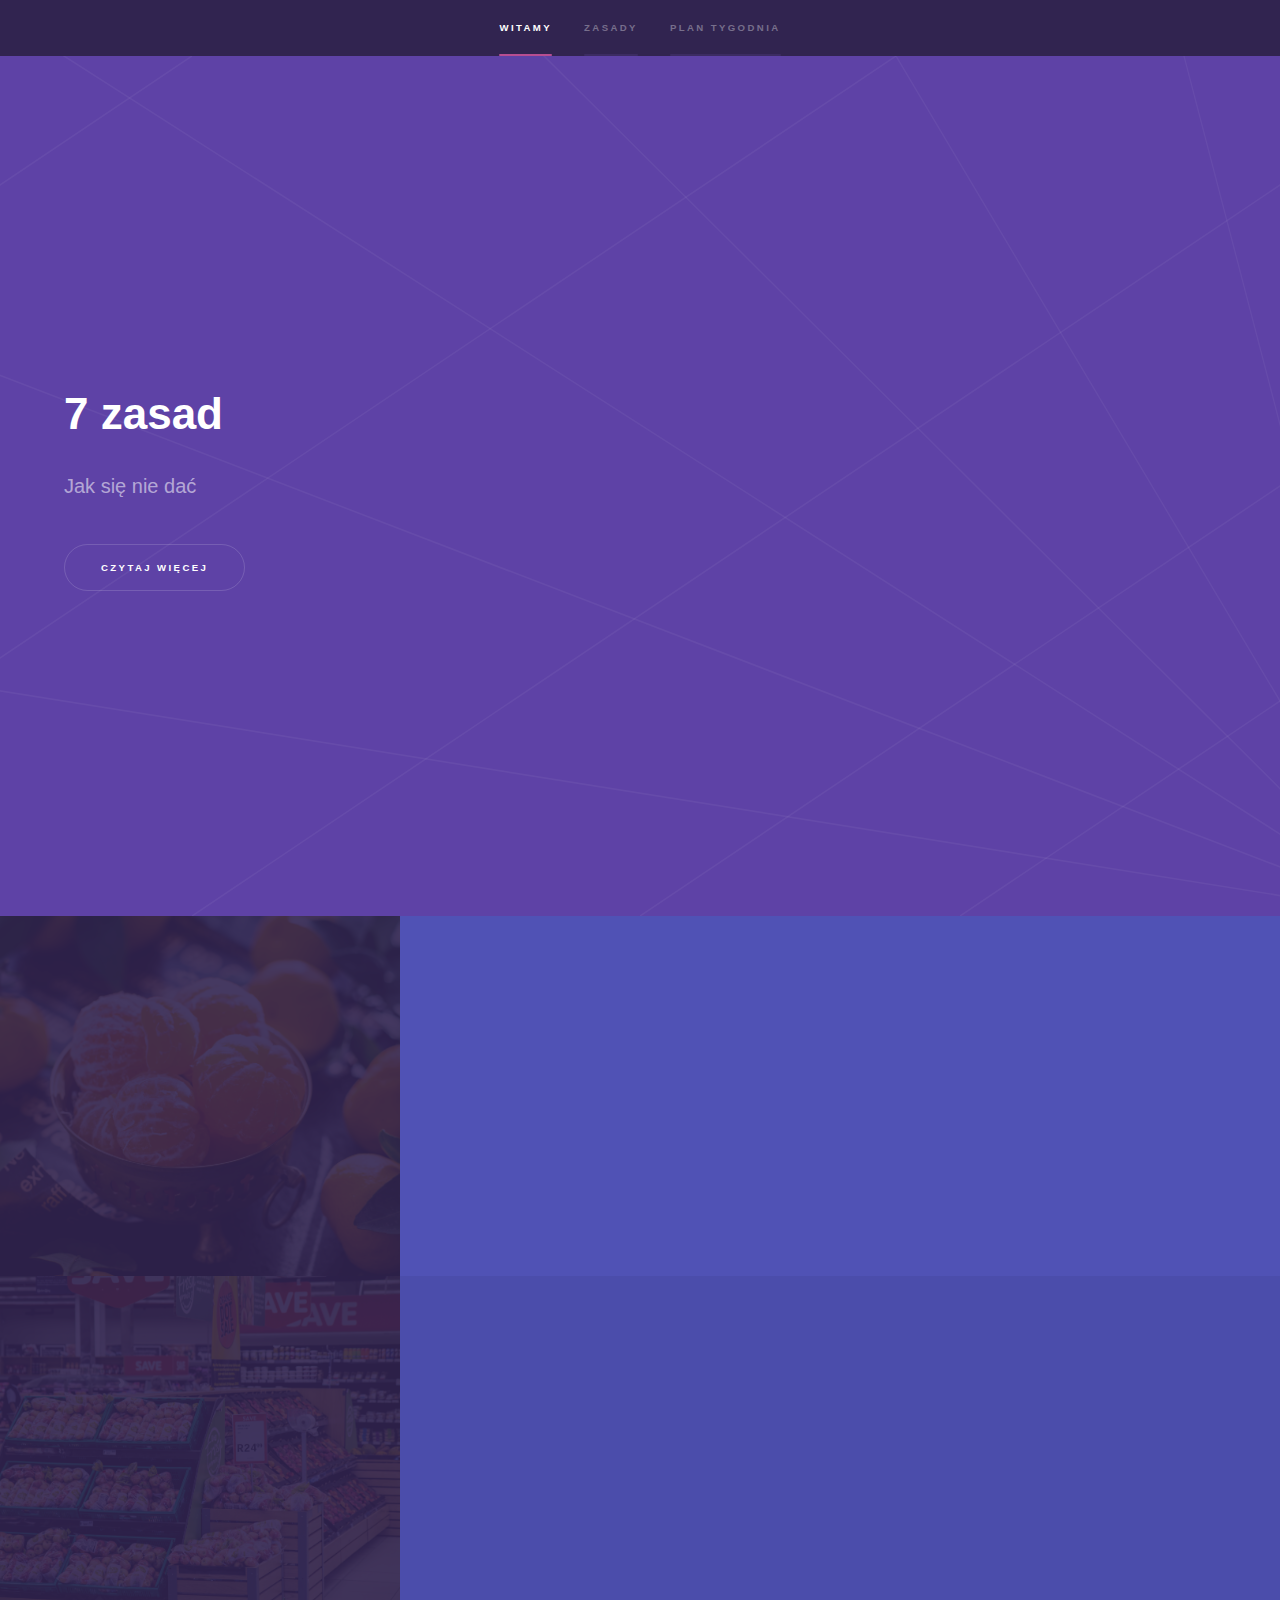
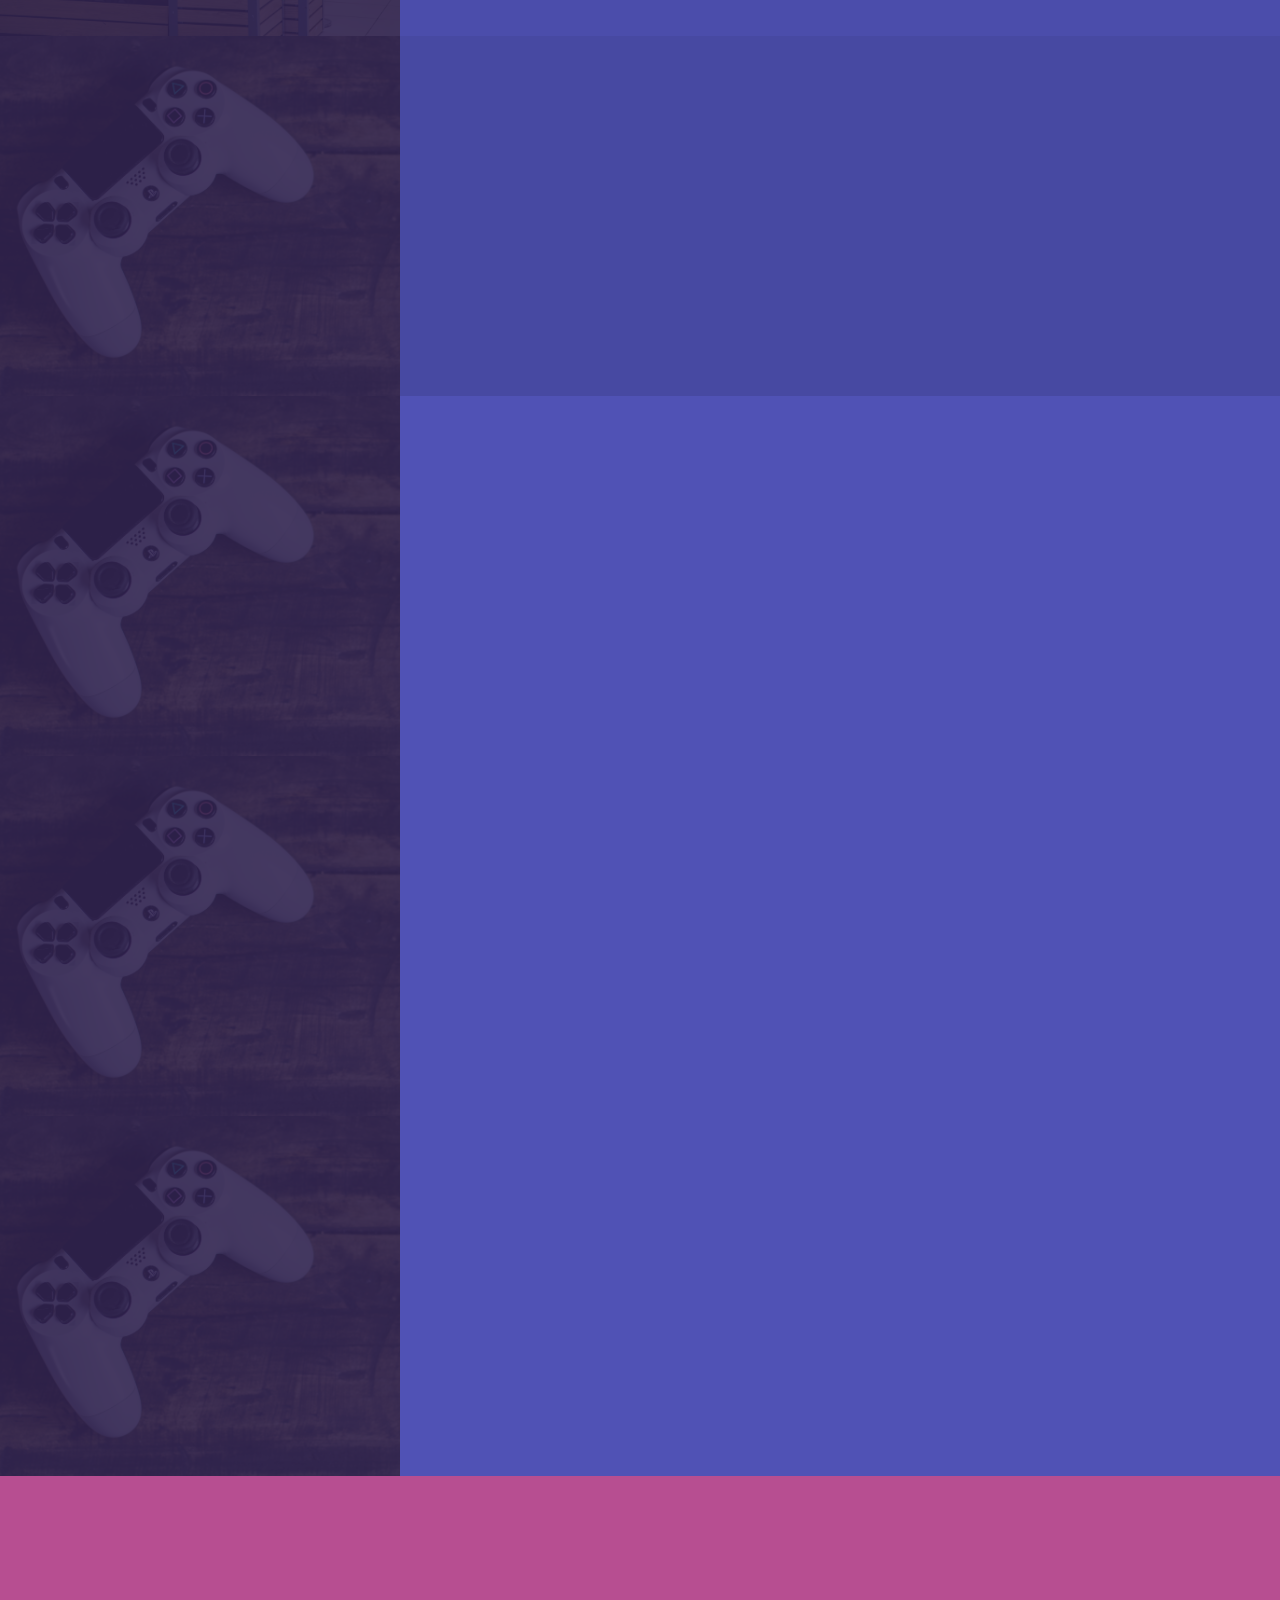
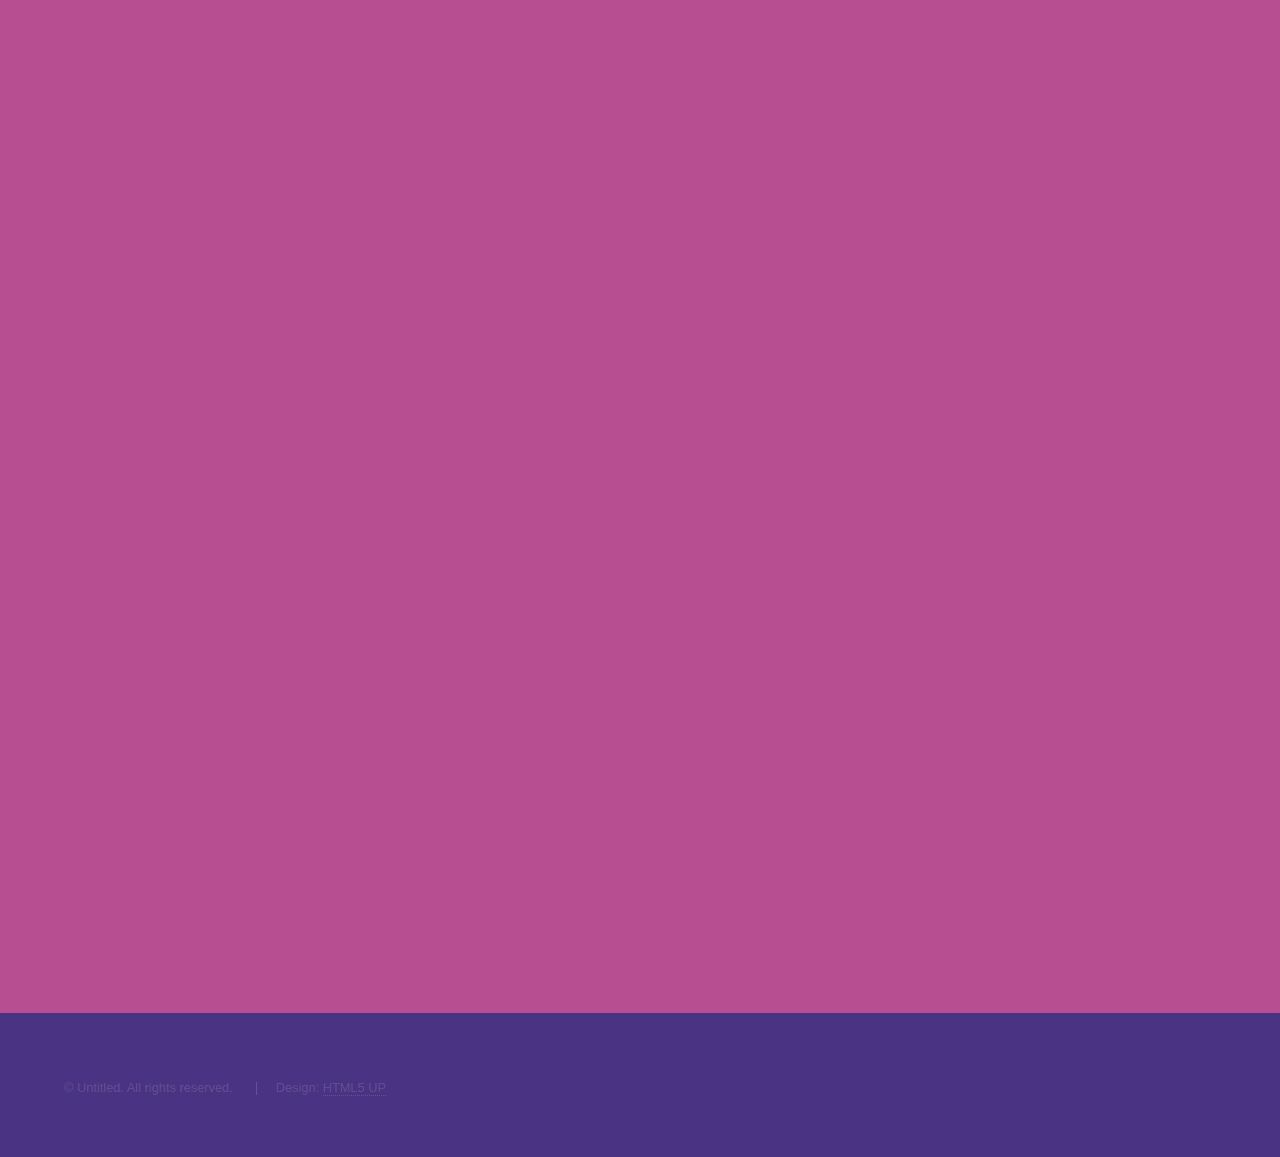
==== index.html @ e44fa5db "first commit" ====
<!DOCTYPE HTML>
<!--
	Hyperspace by HTML5 UP
	html5up.net | @ajlkn
	Free for personal and commercial use under the CCA 3.0 license (html5up.net/license)
-->
<html>

<head>
	<title>Hyperspace by HTML5 UP</title>
	<meta charset="utf-8" />
	<meta name="viewport" content="width=device-width, initial-scale=1, user-scalable=no" />
	<link rel="stylesheet" href="assets/css/main.css" />
	<noscript>
		<link rel="stylesheet" href="assets/css/noscript.css" /></noscript>
</head>

<body class="is-preload">

	<!-- Sidebar -->
	<section id="sidebar">
		<div class="inner">
			<nav>
				<ul>
					<li><a href="#intro">Witamy</a></li>
					<li><a href="#one">Zasady</a></li>
					<li><a href="#two">Plan tygodnia</a></li>
					<!-- <li><a href="#three">Get in touch</a></li> -->
				</ul>
			</nav>
		</div>
	</section>

	<!-- Wrapper -->
	<div id="wrapper">

		<!-- Intro -->
		<section id="intro" class="wrapper style1 fullscreen fade-up">
			<div class="inner">
				<h1>7 zasad</h1>
				<p>Jak się nie dać<br />
				</p>
				<ul class="actions">
					<li><a href="#one" class="button scrolly">Czytaj więcej</a></li>
				</ul>
			</div>
		</section>

		<!-- One -->
		<section id="one" class="wrapper style2 spotlights">
			<section>
				<a href="#" class="image"><img src="images/pic01.jpg" alt="" data-position="center center" /></a>
				<div class="content">
					<div class="inner">
						<h2>Odporność</h2>
						<p>Phasellus convallis elit id ullamcorper pulvinar. Duis aliquam turpis mauris, eu ultricies
							erat malesuada quis. Aliquam dapibus.</p>
						<ul class="actions">
							<li><a href="odpornosc.html" class="button">Learn more</a></li>
						</ul>
					</div>
				</div>
			</section>
			<section>
				<a href="#" class="image"><img src="images/pic02.jpg" alt="" data-position="top center" /></a>
				<div class="content">
					<div class="inner">
						<h2>Zakupy</h2>
						<p>Phasellus convallis elit id ullamcorper pulvinar. Duis aliquam turpis mauris, eu ultricies
							erat malesuada quis. Aliquam dapibus.</p>
						<ul class="actions">
							<li><a href="generic.html" class="button">Learn more</a></li>
						</ul>
					</div>
				</div>
			</section>
			<section>
				<a href="#" class="image"><img src="images/pic03.jpg" alt="" data-position="25% 25%" /></a>
				<div class="content">
					<div class="inner">
						<h2>Rozrywka</h2>
						<p>Phasellus convallis elit id ullamcorper pulvinar. Duis aliquam turpis mauris, eu ultricies
							erat malesuada quis. Aliquam dapibus.</p>
						<ul class="actions">
							<li><a href="generic.html" class="button">Learn more</a></li>
						</ul>
					</div>
				</div>
			</section>
			<section>
				<a href="#" class="image"><img src="images/pic03.jpg" alt="" data-position="25% 25%" /></a>
				<div class="content">
					<div class="inner">
						<h2>Dieta</h2>
						<p>Phasellus convallis elit id ullamcorper pulvinar. Duis aliquam turpis mauris, eu ultricies
							erat malesuada quis. Aliquam dapibus.</p>
						<ul class="actions">
							<li><a href="generic.html" class="button">Learn more</a></li>
						</ul>
					</div>
				</div>
			</section>
			<section>
				<a href="#" class="image"><img src="images/pic03.jpg" alt="" data-position="25% 25%" /></a>
				<div class="content">
					<div class="inner">
						<h2>Rozwój osobisty</h2>
						<p>Phasellus convallis elit id ullamcorper pulvinar. Duis aliquam turpis mauris, eu ultricies
							erat malesuada quis. Aliquam dapibus.</p>
						<ul class="actions">
							<li><a href="generic.html" class="button">Learn more</a></li>
						</ul>
					</div>
				</div>
			</section>
			<section>
				<a href="#" class="image"><img src="images/pic03.jpg" alt="" data-position="25% 25%" /></a>
				<div class="content">
					<div class="inner">
						<h2>Sport</h2>
						<p>Phasellus convallis elit id ullamcorper pulvinar. Duis aliquam turpis mauris, eu ultricies
							erat malesuada quis. Aliquam dapibus.</p>
						<ul class="actions">
							<li><a href="generic.html" class="button">Learn more</a></li>
						</ul>
					</div>
				</div>
			</section>
		</section>

		<!-- Two -->
		<section id="two" class="wrapper style3 fade-up">
			<div class="inner">
				<h2>What we do</h2>
				<p>Phasellus convallis elit id ullamcorper pulvinar. Duis aliquam turpis mauris, eu ultricies erat
					malesuada quis. Aliquam dapibus, lacus eget hendrerit bibendum, urna est aliquam sem, sit amet
					imperdiet est velit quis lorem.</p>
				<div class="features">
					<section>
						<span class="icon solid major fa-code"></span>
						<h3>Lorem ipsum amet</h3>
						<p>Phasellus convallis elit id ullam corper amet et pulvinar. Duis aliquam turpis mauris, sed
							ultricies erat dapibus.</p>
					</section>
					<section>
						<span class="icon solid major fa-lock"></span>
						<h3>Aliquam sed nullam</h3>
						<p>Phasellus convallis elit id ullam corper amet et pulvinar. Duis aliquam turpis mauris, sed
							ultricies erat dapibus.</p>
					</section>
					<section>
						<span class="icon solid major fa-cog"></span>
						<h3>Sed erat ullam corper</h3>
						<p>Phasellus convallis elit id ullam corper amet et pulvinar. Duis aliquam turpis mauris, sed
							ultricies erat dapibus.</p>
					</section>
					<section>
						<span class="icon solid major fa-desktop"></span>
						<h3>Veroeros quis lorem</h3>
						<p>Phasellus convallis elit id ullam corper amet et pulvinar. Duis aliquam turpis mauris, sed
							ultricies erat dapibus.</p>
					</section>
					<section>
						<span class="icon solid major fa-link"></span>
						<h3>Urna quis bibendum</h3>
						<p>Phasellus convallis elit id ullam corper amet et pulvinar. Duis aliquam turpis mauris, sed
							ultricies erat dapibus.</p>
					</section>
					<section>
						<span class="icon major fa-gem"></span>
						<h3>Aliquam urna dapibus</h3>
						<p>Phasellus convallis elit id ullam corper amet et pulvinar. Duis aliquam turpis mauris, sed
							ultricies erat dapibus.</p>
					</section>
					<section>
						<span class="icon major fa-gem"></span>
						<h3>Aliquam urna dapibus</h3>
						<p>Phasellus convallis elit id ullam corper amet et pulvinar. Duis aliquam turpis mauris, sed
							ultricies erat dapibus.</p>
					</section>
					<section>
						<span class="icon major fa-gem"></span>
						<h3>Aliquam urna dapibus</h3>
						<p>Phasellus convallis elit id ullam corper amet et pulvinar. Duis aliquam turpis mauris, sed
							ultricies erat dapibus.</p>
					</section>
				</div>
				<ul class="actions">
					<li><a href="generic.html" class="button">Learn more</a></li>
				</ul>
			</div>
		</section>

		<!-- Three -->

	</div>

	<!-- Footer -->
	<footer id="footer" class="wrapper style1-alt">
		<div class="inner">
			<ul class="menu">
				<li>&copy; Untitled. All rights reserved.</li>
				<li>Design: <a href="http://html5up.net">HTML5 UP</a></li>
			</ul>
		</div>
	</footer>

	<!-- Scripts -->
	<script src="assets/js/jquery.min.js"></script>
	<script src="assets/js/jquery.scrollex.min.js"></script>
	<script src="assets/js/jquery.scrolly.min.js"></script>
	<script src="assets/js/browser.min.js"></script>
	<script src="assets/js/breakpoints.min.js"></script>
	<script src="assets/js/util.js"></script>
	<script src="assets/js/main.js"></script>

</body>

</html>
---- assets/css/main.css ----
@import url(fontawesome-all.min.css);

/*
	Hyperspace by HTML5 UP
	html5up.net | @ajlkn
	Free for personal and commercial use under the CCA 3.0 license (html5up.net/license)
*/

html, body, div, span, applet, object,
iframe, h1, h2, h3, h4, h5, h6, p, blockquote,
pre, a, abbr, acronym, address, big, cite,
code, del, dfn, em, img, ins, kbd, q, s, samp,
small, strike, strong, sub, sup, tt, var, b,
u, i, center, dl, dt, dd, ol, ul, li, fieldset,
form, label, legend, table, caption, tbody,
tfoot, thead, tr, th, td, article, aside,
canvas, details, embed, figure, figcaption,
footer, header, hgroup, menu, nav, output, ruby,
section, summary, time, mark, audio, video {
	margin: 0;
	padding: 0;
	border: 0;
	font-size: 100%;
	font: inherit;
	vertical-align: baseline;}

article, aside, details, figcaption, figure,
footer, header, hgroup, menu, nav, section {
	display: block;}

body {
	line-height: 1;
}

ol, ul {
	list-style: none;
}

blockquote, q {
	quotes: none;
}

	blockquote:before, blockquote:after, q:before, q:after {
		content: '';
		content: none;
	}

table {
	border-collapse: collapse;
	border-spacing: 0;
}

body {
	-webkit-text-size-adjust: none;
}

mark {
	background-color: transparent;
	color: inherit;
}

input::-moz-focus-inner {
	border: 0;
	padding: 0;
}

input, select, textarea {
	-moz-appearance: none;
	-webkit-appearance: none;
	-ms-appearance: none;
	appearance: none;
}

/* Basic */

	@-ms-viewport {
		width: device-width;
	}

	body {
		-ms-overflow-style: scrollbar;
	}

	@media screen and (max-width: 480px) {

		html, body {
			min-width: 320px;
		}

	}

	html {
		box-sizing: border-box;
	}

	*, *:before, *:after {
		box-sizing: inherit;
	}

	body {
		background: #312450;
	}

		body.is-preload *, body.is-preload *:before, body.is-preload *:after {
			-moz-animation: none !important;
			-webkit-animation: none !important;
			-ms-animation: none !important;
			animation: none !important;
			-moz-transition: none !important;
			-webkit-transition: none !important;
			-ms-transition: none !important;
			transition: none !important;
		}

/* Type */

	body, input, select, textarea {
		color: rgba(255, 255, 255, 0.55);
		font-family: Arial, Helvetica, sans-serif;
		font-size: 16.5pt;
		font-weight: normal;
		line-height: 1.75;
	}

		@media screen and (max-width: 1680px) {

			body, input, select, textarea {
				font-size: 13pt;
			}

		}

		@media screen and (max-width: 1280px) {

			body, input, select, textarea {
				font-size: 12pt;
			}

		}

		@media screen and (max-width: 360px) {

			body, input, select, textarea {
				font-size: 11pt;
			}

		}

	a {
		-moz-transition: color 0.2s ease, border-bottom-color 0.2s ease;
		-webkit-transition: color 0.2s ease, border-bottom-color 0.2s ease;
		-ms-transition: color 0.2s ease, border-bottom-color 0.2s ease;
		transition: color 0.2s ease, border-bottom-color 0.2s ease;
		border-bottom: dotted 1px rgba(255, 255, 255, 0.35);
		color: inherit;
		text-decoration: none;
	}

		a:hover {
			border-bottom-color: transparent;
			color: #ffffff;
		}

	strong, b {
		color: #ffffff;
		font-weight: bold;
	}

	em, i {
		font-style: italic;
	}

	p {
		margin: 0 0 2em 0;
	}

	h1, h2, h3, h4, h5, h6 {
		color: #ffffff;
		font-weight: bold;
		line-height: 1.5;
		margin: 0 0 0.5em 0;
	}

		h1 a, h2 a, h3 a, h4 a, h5 a, h6 a {
			color: inherit;
			text-decoration: none;
		}

	h1 {
		font-size: 2.75em;
	}

		h1.major {
			margin: 0 0 1.3em 0;
			position: relative;
			padding-bottom: 0.35em;
		}

			h1.major:after {
				background-image: -moz-linear-gradient(to right, #5e42a6, #b74e91);
				background-image: -webkit-linear-gradient(to right, #5e42a6, #b74e91);
				background-image: -ms-linear-gradient(to right, #5e42a6, #b74e91);
				background-image: linear-gradient(to right, #5e42a6, #b74e91);
				-moz-transition: max-width 0.2s ease;
				-webkit-transition: max-width 0.2s ease;
				-ms-transition: max-width 0.2s ease;
				transition: max-width 0.2s ease;
				border-radius: 0.2em;
				bottom: 0;
				content: '';
				height: 0.05em;
				position: absolute;
				right: 0;
				width: 100%;
			}

	h2 {
		font-size: 1.75em;
	}

	h3 {
		font-size: 1.1em;
	}

	h4 {
		font-size: 1em;
	}

	h5 {
		font-size: 0.8em;
	}

	h6 {
		font-size: 0.6em;
	}

	@media screen and (max-width: 736px) {

		h1 {
			font-size: 2em;
		}

		h2 {
			font-size: 1.25em;
		}

		h3 {
			font-size: 1em;
		}

		h4 {
			font-size: 0.8em;
		}

		h5 {
			font-size: 0.6em;
		}

		h6 {
			font-size: 0.6em;
		}

	}

	sub {
		font-size: 0.8em;
		position: relative;
		top: 0.5em;
	}

	sup {
		font-size: 0.8em;
		position: relative;
		top: -0.5em;
	}

	blockquote {
		border-left: solid 4px rgba(255, 255, 255, 0.15);
		font-style: italic;
		margin: 0 0 2em 0;
		padding: 0.5em 0 0.5em 2em;
	}

	code {
		background: rgba(255, 255, 255, 0.05);
		border-radius: 0.25em;
		border: solid 1px rgba(255, 255, 255, 0.15);
		font-family: "Courier New", monospace;
		font-size: 0.9em;
		margin: 0 0.25em;
		padding: 0.25em 0.65em;
	}

	pre {
		-webkit-overflow-scrolling: touch;
		font-family: "Courier New", monospace;
		font-size: 0.9em;
		margin: 0 0 2em 0;
	}

		pre code {
			display: block;
			line-height: 1.75em;
			padding: 1em 1.5em;
			overflow-x: auto;
		}

	hr {
		border: 0;
		border-bottom: solid 1px rgba(255, 255, 255, 0.15);
		margin: 2em 0;
	}

		hr.major {
			margin: 3em 0;
		}

	.align-left {
		text-align: left;
	}

	.align-center {
		text-align: center;
	}

	.align-right {
		text-align: right;
	}

/* Row */

	.row {
		display: flex;
		flex-wrap: wrap;
		box-sizing: border-box;
		align-items: stretch;
	}

		.row > * {
			box-sizing: border-box;
		}

		.row.gtr-uniform > * > :last-child {
			margin-bottom: 0;
		}

		.row.aln-left {
			justify-content: flex-start;
		}

		.row.aln-center {
			justify-content: center;
		}

		.row.aln-right {
			justify-content: flex-end;
		}

		.row.aln-top {
			align-items: flex-start;
		}

		.row.aln-middle {
			align-items: center;
		}

		.row.aln-bottom {
			align-items: flex-end;
		}

		.row > .imp {
			order: -1;
		}

		.row > .col-1 {
			width: 8.33333%;
		}

		.row > .off-1 {
			margin-left: 8.33333%;
		}

		.row > .col-2 {
			width: 16.66667%;
		}

		.row > .off-2 {
			margin-left: 16.66667%;
		}

		.row > .col-3 {
			width: 25%;
		}

		.row > .off-3 {
			margin-left: 25%;
		}

		.row > .col-4 {
			width: 33.33333%;
		}

		.row > .off-4 {
			margin-left: 33.33333%;
		}

		.row > .col-5 {
			width: 41.66667%;
		}

		.row > .off-5 {
			margin-left: 41.66667%;
		}

		.row > .col-6 {
			width: 50%;
		}

		.row > .off-6 {
			margin-left: 50%;
		}

		.row > .col-7 {
			width: 58.33333%;
		}

		.row > .off-7 {
			margin-left: 58.33333%;
		}

		.row > .col-8 {
			width: 66.66667%;
		}

		.row > .off-8 {
			margin-left: 66.66667%;
		}

		.row > .col-9 {
			width: 75%;
		}

		.row > .off-9 {
			margin-left: 75%;
		}

		.row > .col-10 {
			width: 83.33333%;
		}

		.row > .off-10 {
			margin-left: 83.33333%;
		}

		.row > .col-11 {
			width: 91.66667%;
		}

		.row > .off-11 {
			margin-left: 91.66667%;
		}

		.row > .col-12 {
			width: 100%;
		}

		.row > .off-12 {
			margin-left: 100%;
		}

		.row.gtr-0 {
			margin-top: 0;
			margin-left: 0em;
		}

			.row.gtr-0 > * {
				padding: 0 0 0 0em;
			}

			.row.gtr-0.gtr-uniform {
				margin-top: 0em;
			}

				.row.gtr-0.gtr-uniform > * {
					padding-top: 0em;
				}

		.row.gtr-25 {
			margin-top: 0;
			margin-left: -0.375em;
		}

			.row.gtr-25 > * {
				padding: 0 0 0 0.375em;
			}

			.row.gtr-25.gtr-uniform {
				margin-top: -0.375em;
			}

				.row.gtr-25.gtr-uniform > * {
					padding-top: 0.375em;
				}

		.row.gtr-50 {
			margin-top: 0;
			margin-left: -0.75em;
		}

			.row.gtr-50 > * {
				padding: 0 0 0 0.75em;
			}

			.row.gtr-50.gtr-uniform {
				margin-top: -0.75em;
			}

				.row.gtr-50.gtr-uniform > * {
					padding-top: 0.75em;
				}

		.row {
			margin-top: 0;
			margin-left: -1.5em;
		}

			.row > * {
				padding: 0 0 0 1.5em;
			}

			.row.gtr-uniform {
				margin-top: -1.5em;
			}

				.row.gtr-uniform > * {
					padding-top: 1.5em;
				}

		.row.gtr-150 {
			margin-top: 0;
			margin-left: -2.25em;
		}

			.row.gtr-150 > * {
				padding: 0 0 0 2.25em;
			}

			.row.gtr-150.gtr-uniform {
				margin-top: -2.25em;
			}

				.row.gtr-150.gtr-uniform > * {
					padding-top: 2.25em;
				}

		.row.gtr-200 {
			margin-top: 0;
			margin-left: -3em;
		}

			.row.gtr-200 > * {
				padding: 0 0 0 3em;
			}

			.row.gtr-200.gtr-uniform {
				margin-top: -3em;
			}

				.row.gtr-200.gtr-uniform > * {
					padding-top: 3em;
				}

		@media screen and (max-width: 1680px) {

			.row {
				display: flex;
				flex-wrap: wrap;
				box-sizing: border-box;
				align-items: stretch;
			}

				.row > * {
					box-sizing: border-box;
				}

				.row.gtr-uniform > * > :last-child {
					margin-bottom: 0;
				}

				.row.aln-left {
					justify-content: flex-start;
				}

				.row.aln-center {
					justify-content: center;
				}

				.row.aln-right {
					justify-content: flex-end;
				}

				.row.aln-top {
					align-items: flex-start;
				}

				.row.aln-middle {
					align-items: center;
				}

				.row.aln-bottom {
					align-items: flex-end;
				}

				.row > .imp-xlarge {
					order: -1;
				}

				.row > .col-1-xlarge {
					width: 8.33333%;
				}

				.row > .off-1-xlarge {
					margin-left: 8.33333%;
				}

				.row > .col-2-xlarge {
					width: 16.66667%;
				}

				.row > .off-2-xlarge {
					margin-left: 16.66667%;
				}

				.row > .col-3-xlarge {
					width: 25%;
				}

				.row > .off-3-xlarge {
					margin-left: 25%;
				}

				.row > .col-4-xlarge {
					width: 33.33333%;
				}

				.row > .off-4-xlarge {
					margin-left: 33.33333%;
				}

				.row > .col-5-xlarge {
					width: 41.66667%;
				}

				.row > .off-5-xlarge {
					margin-left: 41.66667%;
				}

				.row > .col-6-xlarge {
					width: 50%;
				}

				.row > .off-6-xlarge {
					margin-left: 50%;
				}

				.row > .col-7-xlarge {
					width: 58.33333%;
				}

				.row > .off-7-xlarge {
					margin-left: 58.33333%;
				}

				.row > .col-8-xlarge {
					width: 66.66667%;
				}

				.row > .off-8-xlarge {
					margin-left: 66.66667%;
				}

				.row > .col-9-xlarge {
					width: 75%;
				}

				.row > .off-9-xlarge {
					margin-left: 75%;
				}

				.row > .col-10-xlarge {
					width: 83.33333%;
				}

				.row > .off-10-xlarge {
					margin-left: 83.33333%;
				}

				.row > .col-11-xlarge {
					width: 91.66667%;
				}

				.row > .off-11-xlarge {
					margin-left: 91.66667%;
				}

				.row > .col-12-xlarge {
					width: 100%;
				}

				.row > .off-12-xlarge {
					margin-left: 100%;
				}

				.row.gtr-0 {
					margin-top: 0;
					margin-left: 0em;
				}

					.row.gtr-0 > * {
						padding: 0 0 0 0em;
					}

					.row.gtr-0.gtr-uniform {
						margin-top: 0em;
					}

						.row.gtr-0.gtr-uniform > * {
							padding-top: 0em;
						}

				.row.gtr-25 {
					margin-top: 0;
					margin-left: -0.375em;
				}

					.row.gtr-25 > * {
						padding: 0 0 0 0.375em;
					}

					.row.gtr-25.gtr-uniform {
						margin-top: -0.375em;
					}

						.row.gtr-25.gtr-uniform > * {
							padding-top: 0.375em;
						}

				.row.gtr-50 {
					margin-top: 0;
					margin-left: -0.75em;
				}

					.row.gtr-50 > * {
						padding: 0 0 0 0.75em;
					}

					.row.gtr-50.gtr-uniform {
						margin-top: -0.75em;
					}

						.row.gtr-50.gtr-uniform > * {
							padding-top: 0.75em;
						}

				.row {
					margin-top: 0;
					margin-left: -1.5em;
				}

					.row > * {
						padding: 0 0 0 1.5em;
					}

					.row.gtr-uniform {
						margin-top: -1.5em;
					}

						.row.gtr-uniform > * {
							padding-top: 1.5em;
						}

				.row.gtr-150 {
					margin-top: 0;
					margin-left: -2.25em;
				}

					.row.gtr-150 > * {
						padding: 0 0 0 2.25em;
					}

					.row.gtr-150.gtr-uniform {
						margin-top: -2.25em;
					}

						.row.gtr-150.gtr-uniform > * {
							padding-top: 2.25em;
						}

				.row.gtr-200 {
					margin-top: 0;
					margin-left: -3em;
				}

					.row.gtr-200 > * {
						padding: 0 0 0 3em;
					}

					.row.gtr-200.gtr-uniform {
						margin-top: -3em;
					}

						.row.gtr-200.gtr-uniform > * {
							padding-top: 3em;
						}

		}

		@media screen and (max-width: 1280px) {

			.row {
				display: flex;
				flex-wrap: wrap;
				box-sizing: border-box;
				align-items: stretch;
			}

				.row > * {
					box-sizing: border-box;
				}

				.row.gtr-uniform > * > :last-child {
					margin-bottom: 0;
				}

				.row.aln-left {
					justify-content: flex-start;
				}

				.row.aln-center {
					justify-content: center;
				}

				.row.aln-right {
					justify-content: flex-end;
				}

				.row.aln-top {
					align-items: flex-start;
				}

				.row.aln-middle {
					align-items: center;
				}

				.row.aln-bottom {
					align-items: flex-end;
				}

				.row > .imp-large {
					order: -1;
				}

				.row > .col-1-large {
					width: 8.33333%;
				}

				.row > .off-1-large {
					margin-left: 8.33333%;
				}

				.row > .col-2-large {
					width: 16.66667%;
				}

				.row > .off-2-large {
					margin-left: 16.66667%;
				}

				.row > .col-3-large {
					width: 25%;
				}

				.row > .off-3-large {
					margin-left: 25%;
				}

				.row > .col-4-large {
					width: 33.33333%;
				}

				.row > .off-4-large {
					margin-left: 33.33333%;
				}

				.row > .col-5-large {
					width: 41.66667%;
				}

				.row > .off-5-large {
					margin-left: 41.66667%;
				}

				.row > .col-6-large {
					width: 50%;
				}

				.row > .off-6-large {
					margin-left: 50%;
				}

				.row > .col-7-large {
					width: 58.33333%;
				}

				.row > .off-7-large {
					margin-left: 58.33333%;
				}

				.row > .col-8-large {
					width: 66.66667%;
				}

				.row > .off-8-large {
					margin-left: 66.66667%;
				}

				.row > .col-9-large {
					width: 75%;
				}

				.row > .off-9-large {
					margin-left: 75%;
				}

				.row > .col-10-large {
					width: 83.33333%;
				}

				.row > .off-10-large {
					margin-left: 83.33333%;
				}

				.row > .col-11-large {
					width: 91.66667%;
				}

				.row > .off-11-large {
					margin-left: 91.66667%;
				}

				.row > .col-12-large {
					width: 100%;
				}

				.row > .off-12-large {
					margin-left: 100%;
				}

				.row.gtr-0 {
					margin-top: 0;
					margin-left: 0em;
				}

					.row.gtr-0 > * {
						padding: 0 0 0 0em;
					}

					.row.gtr-0.gtr-uniform {
						margin-top: 0em;
					}

						.row.gtr-0.gtr-uniform > * {
							padding-top: 0em;
						}

				.row.gtr-25 {
					margin-top: 0;
					margin-left: -0.375em;
				}

					.row.gtr-25 > * {
						padding: 0 0 0 0.375em;
					}

					.row.gtr-25.gtr-uniform {
						margin-top: -0.375em;
					}

						.row.gtr-25.gtr-uniform > * {
							padding-top: 0.375em;
						}

				.row.gtr-50 {
					margin-top: 0;
					margin-left: -0.75em;
				}

					.row.gtr-50 > * {
						padding: 0 0 0 0.75em;
					}

					.row.gtr-50.gtr-uniform {
						margin-top: -0.75em;
					}

						.row.gtr-50.gtr-uniform > * {
							padding-top: 0.75em;
						}

				.row {
					margin-top: 0;
					margin-left: -1.5em;
				}

					.row > * {
						padding: 0 0 0 1.5em;
					}

					.row.gtr-uniform {
						margin-top: -1.5em;
					}

						.row.gtr-uniform > * {
							padding-top: 1.5em;
						}

				.row.gtr-150 {
					margin-top: 0;
					margin-left: -2.25em;
				}

					.row.gtr-150 > * {
						padding: 0 0 0 2.25em;
					}

					.row.gtr-150.gtr-uniform {
						margin-top: -2.25em;
					}

						.row.gtr-150.gtr-uniform > * {
							padding-top: 2.25em;
						}

				.row.gtr-200 {
					margin-top: 0;
					margin-left: -3em;
				}

					.row.gtr-200 > * {
						padding: 0 0 0 3em;
					}

					.row.gtr-200.gtr-uniform {
						margin-top: -3em;
					}

						.row.gtr-200.gtr-uniform > * {
							padding-top: 3em;
						}

		}

		@media screen and (max-width: 980px) {

			.row {
				display: flex;
				flex-wrap: wrap;
				box-sizing: border-box;
				align-items: stretch;
			}

				.row > * {
					box-sizing: border-box;
				}

				.row.gtr-uniform > * > :last-child {
					margin-bottom: 0;
				}

				.row.aln-left {
					justify-content: flex-start;
				}

				.row.aln-center {
					justify-content: center;
				}

				.row.aln-right {
					justify-content: flex-end;
				}

				.row.aln-top {
					align-items: flex-start;
				}

				.row.aln-middle {
					align-items: center;
				}

				.row.aln-bottom {
					align-items: flex-end;
				}

				.row > .imp-medium {
					order: -1;
				}

				.row > .col-1-medium {
					width: 8.33333%;
				}

				.row > .off-1-medium {
					margin-left: 8.33333%;
				}

				.row > .col-2-medium {
					width: 16.66667%;
				}

				.row > .off-2-medium {
					margin-left: 16.66667%;
				}

				.row > .col-3-medium {
					width: 25%;
				}

				.row > .off-3-medium {
					margin-left: 25%;
				}

				.row > .col-4-medium {
					width: 33.33333%;
				}

				.row > .off-4-medium {
					margin-left: 33.33333%;
				}

				.row > .col-5-medium {
					width: 41.66667%;
				}

				.row > .off-5-medium {
					margin-left: 41.66667%;
				}

				.row > .col-6-medium {
					width: 50%;
				}

				.row > .off-6-medium {
					margin-left: 50%;
				}

				.row > .col-7-medium {
					width: 58.33333%;
				}

				.row > .off-7-medium {
					margin-left: 58.33333%;
				}

				.row > .col-8-medium {
					width: 66.66667%;
				}

				.row > .off-8-medium {
					margin-left: 66.66667%;
				}

				.row > .col-9-medium {
					width: 75%;
				}

				.row > .off-9-medium {
					margin-left: 75%;
				}

				.row > .col-10-medium {
					width: 83.33333%;
				}

				.row > .off-10-medium {
					margin-left: 83.33333%;
				}

				.row > .col-11-medium {
					width: 91.66667%;
				}

				.row > .off-11-medium {
					margin-left: 91.66667%;
				}

				.row > .col-12-medium {
					width: 100%;
				}

				.row > .off-12-medium {
					margin-left: 100%;
				}

				.row.gtr-0 {
					margin-top: 0;
					margin-left: 0em;
				}

					.row.gtr-0 > * {
						padding: 0 0 0 0em;
					}

					.row.gtr-0.gtr-uniform {
						margin-top: 0em;
					}

						.row.gtr-0.gtr-uniform > * {
							padding-top: 0em;
						}

				.row.gtr-25 {
					margin-top: 0;
					margin-left: -0.375em;
				}

					.row.gtr-25 > * {
						padding: 0 0 0 0.375em;
					}

					.row.gtr-25.gtr-uniform {
						margin-top: -0.375em;
					}

						.row.gtr-25.gtr-uniform > * {
							padding-top: 0.375em;
						}

				.row.gtr-50 {
					margin-top: 0;
					margin-left: -0.75em;
				}

					.row.gtr-50 > * {
						padding: 0 0 0 0.75em;
					}

					.row.gtr-50.gtr-uniform {
						margin-top: -0.75em;
					}

						.row.gtr-50.gtr-uniform > * {
							padding-top: 0.75em;
						}

				.row {
					margin-top: 0;
					margin-left: -1.5em;
				}

					.row > * {
						padding: 0 0 0 1.5em;
					}

					.row.gtr-uniform {
						margin-top: -1.5em;
					}

						.row.gtr-uniform > * {
							padding-top: 1.5em;
						}

				.row.gtr-150 {
					margin-top: 0;
					margin-left: -2.25em;
				}

					.row.gtr-150 > * {
						padding: 0 0 0 2.25em;
					}

					.row.gtr-150.gtr-uniform {
						margin-top: -2.25em;
					}

						.row.gtr-150.gtr-uniform > * {
							padding-top: 2.25em;
						}

				.row.gtr-200 {
					margin-top: 0;
					margin-left: -3em;
				}

					.row.gtr-200 > * {
						padding: 0 0 0 3em;
					}

					.row.gtr-200.gtr-uniform {
						margin-top: -3em;
					}

						.row.gtr-200.gtr-uniform > * {
							padding-top: 3em;
						}

		}

		@media screen and (max-width: 736px) {

			.row {
				display: flex;
				flex-wrap: wrap;
				box-sizing: border-box;
				align-items: stretch;
			}

				.row > * {
					box-sizing: border-box;
				}

				.row.gtr-uniform > * > :last-child {
					margin-bottom: 0;
				}

				.row.aln-left {
					justify-content: flex-start;
				}

				.row.aln-center {
					justify-content: center;
				}

				.row.aln-right {
					justify-content: flex-end;
				}

				.row.aln-top {
					align-items: flex-start;
				}

				.row.aln-middle {
					align-items: center;
				}

				.row.aln-bottom {
					align-items: flex-end;
				}

				.row > .imp-small {
					order: -1;
				}

				.row > .col-1-small {
					width: 8.33333%;
				}

				.row > .off-1-small {
					margin-left: 8.33333%;
				}

				.row > .col-2-small {
					width: 16.66667%;
				}

				.row > .off-2-small {
					margin-left: 16.66667%;
				}

				.row > .col-3-small {
					width: 25%;
				}

				.row > .off-3-small {
					margin-left: 25%;
				}

				.row > .col-4-small {
					width: 33.33333%;
				}

				.row > .off-4-small {
					margin-left: 33.33333%;
				}

				.row > .col-5-small {
					width: 41.66667%;
				}

				.row > .off-5-small {
					margin-left: 41.66667%;
				}

				.row > .col-6-small {
					width: 50%;
				}

				.row > .off-6-small {
					margin-left: 50%;
				}

				.row > .col-7-small {
					width: 58.33333%;
				}

				.row > .off-7-small {
					margin-left: 58.33333%;
				}

				.row > .col-8-small {
					width: 66.66667%;
				}

				.row > .off-8-small {
					margin-left: 66.66667%;
				}

				.row > .col-9-small {
					width: 75%;
				}

				.row > .off-9-small {
					margin-left: 75%;
				}

				.row > .col-10-small {
					width: 83.33333%;
				}

				.row > .off-10-small {
					margin-left: 83.33333%;
				}

				.row > .col-11-small {
					width: 91.66667%;
				}

				.row > .off-11-small {
					margin-left: 91.66667%;
				}

				.row > .col-12-small {
					width: 100%;
				}

				.row > .off-12-small {
					margin-left: 100%;
				}

				.row.gtr-0 {
					margin-top: 0;
					margin-left: 0em;
				}

					.row.gtr-0 > * {
						padding: 0 0 0 0em;
					}

					.row.gtr-0.gtr-uniform {
						margin-top: 0em;
					}

						.row.gtr-0.gtr-uniform > * {
							padding-top: 0em;
						}

				.row.gtr-25 {
					margin-top: 0;
					margin-left: -0.375em;
				}

					.row.gtr-25 > * {
						padding: 0 0 0 0.375em;
					}

					.row.gtr-25.gtr-uniform {
						margin-top: -0.375em;
					}

						.row.gtr-25.gtr-uniform > * {
							padding-top: 0.375em;
						}

				.row.gtr-50 {
					margin-top: 0;
					margin-left: -0.75em;
				}

					.row.gtr-50 > * {
						padding: 0 0 0 0.75em;
					}

					.row.gtr-50.gtr-uniform {
						margin-top: -0.75em;
					}

						.row.gtr-50.gtr-uniform > * {
							padding-top: 0.75em;
						}

				.row {
					margin-top: 0;
					margin-left: -1.5em;
				}

					.row > * {
						padding: 0 0 0 1.5em;
					}

					.row.gtr-uniform {
						margin-top: -1.5em;
					}

						.row.gtr-uniform > * {
							padding-top: 1.5em;
						}

				.row.gtr-150 {
					margin-top: 0;
					margin-left: -2.25em;
				}

					.row.gtr-150 > * {
						padding: 0 0 0 2.25em;
					}

					.row.gtr-150.gtr-uniform {
						margin-top: -2.25em;
					}

						.row.gtr-150.gtr-uniform > * {
							padding-top: 2.25em;
						}

				.row.gtr-200 {
					margin-top: 0;
					margin-left: -3em;
				}

					.row.gtr-200 > * {
						padding: 0 0 0 3em;
					}

					.row.gtr-200.gtr-uniform {
						margin-top: -3em;
					}

						.row.gtr-200.gtr-uniform > * {
							padding-top: 3em;
						}

		}

		@media screen and (max-width: 480px) {

			.row {
				display: flex;
				flex-wrap: wrap;
				box-sizing: border-box;
				align-items: stretch;
			}

				.row > * {
					box-sizing: border-box;
				}

				.row.gtr-uniform > * > :last-child {
					margin-bottom: 0;
				}

				.row.aln-left {
					justify-content: flex-start;
				}

				.row.aln-center {
					justify-content: center;
				}

				.row.aln-right {
					justify-content: flex-end;
				}

				.row.aln-top {
					align-items: flex-start;
				}

				.row.aln-middle {
					align-items: center;
				}

				.row.aln-bottom {
					align-items: flex-end;
				}

				.row > .imp-xsmall {
					order: -1;
				}

				.row > .col-1-xsmall {
					width: 8.33333%;
				}

				.row > .off-1-xsmall {
					margin-left: 8.33333%;
				}

				.row > .col-2-xsmall {
					width: 16.66667%;
				}

				.row > .off-2-xsmall {
					margin-left: 16.66667%;
				}

				.row > .col-3-xsmall {
					width: 25%;
				}

				.row > .off-3-xsmall {
					margin-left: 25%;
				}

				.row > .col-4-xsmall {
					width: 33.33333%;
				}

				.row > .off-4-xsmall {
					margin-left: 33.33333%;
				}

				.row > .col-5-xsmall {
					width: 41.66667%;
				}

				.row > .off-5-xsmall {
					margin-left: 41.66667%;
				}

				.row > .col-6-xsmall {
					width: 50%;
				}

				.row > .off-6-xsmall {
					margin-left: 50%;
				}

				.row > .col-7-xsmall {
					width: 58.33333%;
				}

				.row > .off-7-xsmall {
					margin-left: 58.33333%;
				}

				.row > .col-8-xsmall {
					width: 66.66667%;
				}

				.row > .off-8-xsmall {
					margin-left: 66.66667%;
				}

				.row > .col-9-xsmall {
					width: 75%;
				}

				.row > .off-9-xsmall {
					margin-left: 75%;
				}

				.row > .col-10-xsmall {
					width: 83.33333%;
				}

				.row > .off-10-xsmall {
					margin-left: 83.33333%;
				}

				.row > .col-11-xsmall {
					width: 91.66667%;
				}

				.row > .off-11-xsmall {
					margin-left: 91.66667%;
				}

				.row > .col-12-xsmall {
					width: 100%;
				}

				.row > .off-12-xsmall {
					margin-left: 100%;
				}

				.row.gtr-0 {
					margin-top: 0;
					margin-left: 0em;
				}

					.row.gtr-0 > * {
						padding: 0 0 0 0em;
					}

					.row.gtr-0.gtr-uniform {
						margin-top: 0em;
					}

						.row.gtr-0.gtr-uniform > * {
							padding-top: 0em;
						}

				.row.gtr-25 {
					margin-top: 0;
					margin-left: -0.375em;
				}

					.row.gtr-25 > * {
						padding: 0 0 0 0.375em;
					}

					.row.gtr-25.gtr-uniform {
						margin-top: -0.375em;
					}

						.row.gtr-25.gtr-uniform > * {
							padding-top: 0.375em;
						}

				.row.gtr-50 {
					margin-top: 0;
					margin-left: -0.75em;
				}

					.row.gtr-50 > * {
						padding: 0 0 0 0.75em;
					}

					.row.gtr-50.gtr-uniform {
						margin-top: -0.75em;
					}

						.row.gtr-50.gtr-uniform > * {
							padding-top: 0.75em;
						}

				.row {
					margin-top: 0;
					margin-left: -1.5em;
				}

					.row > * {
						padding: 0 0 0 1.5em;
					}

					.row.gtr-uniform {
						margin-top: -1.5em;
					}

						.row.gtr-uniform > * {
							padding-top: 1.5em;
						}

				.row.gtr-150 {
					margin-top: 0;
					margin-left: -2.25em;
				}

					.row.gtr-150 > * {
						padding: 0 0 0 2.25em;
					}

					.row.gtr-150.gtr-uniform {
						margin-top: -2.25em;
					}

						.row.gtr-150.gtr-uniform > * {
							padding-top: 2.25em;
						}

				.row.gtr-200 {
					margin-top: 0;
					margin-left: -3em;
				}

					.row.gtr-200 > * {
						padding: 0 0 0 3em;
					}

					.row.gtr-200.gtr-uniform {
						margin-top: -3em;
					}

						.row.gtr-200.gtr-uniform > * {
							padding-top: 3em;
						}

		}

/* Box */

	.box {
		border-radius: 0.25em;
		border: solid 1px rgba(255, 255, 255, 0.15);
		margin-bottom: 2em;
		padding: 1.5em;
	}

		.box > :last-child,
		.box > :last-child > :last-child,
		.box > :last-child > :last-child > :last-child {
			margin-bottom: 0;
		}

		.box.alt {
			border: 0;
			border-radius: 0;
			padding: 0;
		}

/* Button */

	input[type="submit"],
	input[type="reset"],
	input[type="button"],
	button,
	.button {
		-moz-appearance: none;
		-webkit-appearance: none;
		-ms-appearance: none;
		appearance: none;
		-moz-transition: border-color 0.2s ease;
		-webkit-transition: border-color 0.2s ease;
		-ms-transition: border-color 0.2s ease;
		transition: border-color 0.2s ease;
		background-color: transparent;
		border: solid 1px !important;
		border-color: rgba(255, 255, 255, 0.15) !important;
		border-radius: 3em;
		color: #ffffff !important;
		cursor: pointer;
		display: inline-block;
		font-size: 0.6em;
		font-weight: bold;
		height: calc(4.75em + 2px);
		letter-spacing: 0.25em;
		line-height: 4.75em;
		outline: 0;
		padding: 0 3.75em;
		position: relative;
		text-align: center;
		text-decoration: none;
		text-transform: uppercase;
		white-space: nowrap;
	}

		input[type="submit"]:after,
		input[type="reset"]:after,
		input[type="button"]:after,
		button:after,
		.button:after {
			-moz-transform: scale(0.25);
			-webkit-transform: scale(0.25);
			-ms-transform: scale(0.25);
			transform: scale(0.25);
			pointer-events: none;
			-moz-transition: opacity 0.2s ease, -moz-transform 0.2s ease;
			-webkit-transition: opacity 0.2s ease, -webkit-transform 0.2s ease;
			-ms-transition: opacity 0.2s ease, -ms-transform 0.2s ease;
			transition: opacity 0.2s ease, transform 0.2s ease;
			background: #ffffff;
			border-radius: 3em;
			content: '';
			height: 100%;
			left: 0;
			opacity: 0;
			position: absolute;
			top: 0;
			width: 100%;
		}

		input[type="submit"].icon:before,
		input[type="reset"].icon:before,
		input[type="button"].icon:before,
		button.icon:before,
		.button.icon:before {
			margin-right: 0.75em;
		}

		input[type="submit"].fit,
		input[type="reset"].fit,
		input[type="button"].fit,
		button.fit,
		.button.fit {
			width: 100%;
		}

		input[type="submit"].small,
		input[type="reset"].small,
		input[type="button"].small,
		button.small,
		.button.small {
			font-size: 0.4em;
		}

		input[type="submit"].large,
		input[type="reset"].large,
		input[type="button"].large,
		button.large,
		.button.large {
			font-size: 0.8em;
		}

		input[type="submit"].primary,
		input[type="reset"].primary,
		input[type="button"].primary,
		button.primary,
		.button.primary {
			background-color: #ffffff;
			color: #312450 !important;
		}

			input[type="submit"].primary:after,
			input[type="reset"].primary:after,
			input[type="button"].primary:after,
			button.primary:after,
			.button.primary:after {
				display: none;
			}

		input[type="submit"].disabled, input[type="submit"]:disabled,
		input[type="reset"].disabled,
		input[type="reset"]:disabled,
		input[type="button"].disabled,
		input[type="button"]:disabled,
		button.disabled,
		button:disabled,
		.button.disabled,
		.button:disabled {
			cursor: default;
			opacity: 0.5;
			pointer-events: none;
		}

		input[type="submit"]:hover,
		input[type="reset"]:hover,
		input[type="button"]:hover,
		button:hover,
		.button:hover {
			border-color: rgba(255, 255, 255, 0.55) !important;
		}

			input[type="submit"]:hover:after,
			input[type="reset"]:hover:after,
			input[type="button"]:hover:after,
			button:hover:after,
			.button:hover:after {
				opacity: 0.05;
				-moz-transform: scale(1);
				-webkit-transform: scale(1);
				-ms-transform: scale(1);
				transform: scale(1);
			}

			input[type="submit"]:hover:active,
			input[type="reset"]:hover:active,
			input[type="button"]:hover:active,
			button:hover:active,
			.button:hover:active {
				border-color: #ffffff !important;
			}

				input[type="submit"]:hover:active:after,
				input[type="reset"]:hover:active:after,
				input[type="button"]:hover:active:after,
				button:hover:active:after,
				.button:hover:active:after {
					opacity: 0.1;
				}

/* Features */

	.features {
		display: -moz-flex;
		display: -webkit-flex;
		display: -ms-flex;
		display: flex;
		-moz-flex-wrap: wrap;
		-webkit-flex-wrap: wrap;
		-ms-flex-wrap: wrap;
		flex-wrap: wrap;
		border-radius: 0.25em;
		border: solid 1px rgba(255, 255, 255, 0.15);
		background: rgba(255, 255, 255, 0.05);
		margin: 0 0 2em 0;
	}

		.features section {
			padding: 3.5em 3em 1em 7em ;
			width: 50%;
			border-top: solid 1px rgba(255, 255, 255, 0.15);
			position: relative;
		}

			.features section:nth-child(-n + 2) {
				border-top-width: 0;
			}

			.features section:nth-child(2n) {
				border-left: solid 1px rgba(255, 255, 255, 0.15);
			}

			.features section .icon {
				-moz-transition: opacity 0.5s ease, -moz-transform 0.5s ease;
				-webkit-transition: opacity 0.5s ease, -webkit-transform 0.5s ease;
				-ms-transition: opacity 0.5s ease, -ms-transform 0.5s ease;
				transition: opacity 0.5s ease, transform 0.5s ease;
				-moz-transition-delay: 1s;
				-webkit-transition-delay: 1s;
				-ms-transition-delay: 1s;
				transition-delay: 1s;
				-moz-transform: scale(1);
				-webkit-transform: scale(1);
				-ms-transform: scale(1);
				transform: scale(1);
				position: absolute;
				left: 3em;
				top: 3em;
				opacity: 1;
			}

			.features section:nth-child(1) .icon {
				-moz-transition-delay: 0.15s;
				-webkit-transition-delay: 0.15s;
				-ms-transition-delay: 0.15s;
				transition-delay: 0.15s;
			}

			.features section:nth-child(2) .icon {
				-moz-transition-delay: 0.3s;
				-webkit-transition-delay: 0.3s;
				-ms-transition-delay: 0.3s;
				transition-delay: 0.3s;
			}

			.features section:nth-child(3) .icon {
				-moz-transition-delay: 0.45s;
				-webkit-transition-delay: 0.45s;
				-ms-transition-delay: 0.45s;
				transition-delay: 0.45s;
			}

			.features section:nth-child(4) .icon {
				-moz-transition-delay: 0.6s;
				-webkit-transition-delay: 0.6s;
				-ms-transition-delay: 0.6s;
				transition-delay: 0.6s;
			}

			.features section:nth-child(5) .icon {
				-moz-transition-delay: 0.75s;
				-webkit-transition-delay: 0.75s;
				-ms-transition-delay: 0.75s;
				transition-delay: 0.75s;
			}

			.features section:nth-child(6) .icon {
				-moz-transition-delay: 0.9s;
				-webkit-transition-delay: 0.9s;
				-ms-transition-delay: 0.9s;
				transition-delay: 0.9s;
			}

			.features section:nth-child(7) .icon {
				-moz-transition-delay: 1.05s;
				-webkit-transition-delay: 1.05s;
				-ms-transition-delay: 1.05s;
				transition-delay: 1.05s;
			}

			.features section:nth-child(8) .icon {
				-moz-transition-delay: 1.2s;
				-webkit-transition-delay: 1.2s;
				-ms-transition-delay: 1.2s;
				transition-delay: 1.2s;
			}

			.features section:nth-child(9) .icon {
				-moz-transition-delay: 1.35s;
				-webkit-transition-delay: 1.35s;
				-ms-transition-delay: 1.35s;
				transition-delay: 1.35s;
			}

			.features section:nth-child(10) .icon {
				-moz-transition-delay: 1.5s;
				-webkit-transition-delay: 1.5s;
				-ms-transition-delay: 1.5s;
				transition-delay: 1.5s;
			}

			.features section:nth-child(11) .icon {
				-moz-transition-delay: 1.65s;
				-webkit-transition-delay: 1.65s;
				-ms-transition-delay: 1.65s;
				transition-delay: 1.65s;
			}

			.features section:nth-child(12) .icon {
				-moz-transition-delay: 1.8s;
				-webkit-transition-delay: 1.8s;
				-ms-transition-delay: 1.8s;
				transition-delay: 1.8s;
			}

			.features section:nth-child(13) .icon {
				-moz-transition-delay: 1.95s;
				-webkit-transition-delay: 1.95s;
				-ms-transition-delay: 1.95s;
				transition-delay: 1.95s;
			}

			.features section:nth-child(14) .icon {
				-moz-transition-delay: 2.1s;
				-webkit-transition-delay: 2.1s;
				-ms-transition-delay: 2.1s;
				transition-delay: 2.1s;
			}

			.features section:nth-child(15) .icon {
				-moz-transition-delay: 2.25s;
				-webkit-transition-delay: 2.25s;
				-ms-transition-delay: 2.25s;
				transition-delay: 2.25s;
			}

			.features section:nth-child(16) .icon {
				-moz-transition-delay: 2.4s;
				-webkit-transition-delay: 2.4s;
				-ms-transition-delay: 2.4s;
				transition-delay: 2.4s;
			}

			.features section:nth-child(17) .icon {
				-moz-transition-delay: 2.55s;
				-webkit-transition-delay: 2.55s;
				-ms-transition-delay: 2.55s;
				transition-delay: 2.55s;
			}

			.features section:nth-child(18) .icon {
				-moz-transition-delay: 2.7s;
				-webkit-transition-delay: 2.7s;
				-ms-transition-delay: 2.7s;
				transition-delay: 2.7s;
			}

			.features section:nth-child(19) .icon {
				-moz-transition-delay: 2.85s;
				-webkit-transition-delay: 2.85s;
				-ms-transition-delay: 2.85s;
				transition-delay: 2.85s;
			}

			.features section:nth-child(20) .icon {
				-moz-transition-delay: 3s;
				-webkit-transition-delay: 3s;
				-ms-transition-delay: 3s;
				transition-delay: 3s;
			}

		.features.inactive section .icon {
			-moz-transform: scale(0.5);
			-webkit-transform: scale(0.5);
			-ms-transform: scale(0.5);
			transform: scale(0.5);
			opacity: 0;
		}

		@media screen and (max-width: 980px) {

			.features {
				display: block;
			}

				.features section {
					border-top-width: 1px !important;
					border-left-width: 0 !important;
					width: 100%;
				}

					.features section:first-child {
						border-top-width: 0 !important;
					}

		}

		@media screen and (max-width: 736px) {

			.features section {
				padding: 2.5em 1.5em 0.1em 5.5em ;
			}

				.features section .icon {
					left: 1.5em;
					top: 2em;
				}

		}

		@media screen and (max-width: 480px) {

			.features section {
				padding: 2em 1.5em 0.1em 1.5em ;
			}

				.features section .icon {
					left: 0;
					position: relative;
					top: 0;
				}

		}

/* Form */

	form {
		margin: 0 0 2em 0;
	}

		form > :last-child {
			margin-bottom: 0;
		}

		form > .fields {
			display: -moz-flex;
			display: -webkit-flex;
			display: -ms-flex;
			display: flex;
			-moz-flex-wrap: wrap;
			-webkit-flex-wrap: wrap;
			-ms-flex-wrap: wrap;
			flex-wrap: wrap;
			width: calc(100% + 3em);
			margin: -1.5em 0 2em -1.5em;
		}

			form > .fields > .field {
				-moz-flex-grow: 0;
				-webkit-flex-grow: 0;
				-ms-flex-grow: 0;
				flex-grow: 0;
				-moz-flex-shrink: 0;
				-webkit-flex-shrink: 0;
				-ms-flex-shrink: 0;
				flex-shrink: 0;
				padding: 1.5em 0 0 1.5em;
				width: calc(100% - 1.5em);
			}

				form > .fields > .field.half {
					width: calc(50% - 0.75em);
				}

				form > .fields > .field.third {
					width: calc(100%/3 - 0.5em);
				}

				form > .fields > .field.quarter {
					width: calc(25% - 0.375em);
				}

		@media screen and (max-width: 480px) {

			form > .fields {
				width: calc(100% + 3em);
				margin: -1.5em 0 2em -1.5em;
			}

				form > .fields > .field {
					padding: 1.5em 0 0 1.5em;
					width: calc(100% - 1.5em);
				}

					form > .fields > .field.half {
						width: calc(100% - 1.5em);
					}

					form > .fields > .field.third {
						width: calc(100% - 1.5em);
					}

					form > .fields > .field.quarter {
						width: calc(100% - 1.5em);
					}

		}

	label {
		color: #ffffff;
		font-weight: bold;
		line-height: 1.5;
		margin: 0 0 0.7em 0;
		display: block;
		font-size: 1.1em;
	}

	input[type="text"],
	input[type="password"],
	input[type="email"],
	input[type="tel"],
	select,
	textarea {
		-moz-appearance: none;
		-webkit-appearance: none;
		-ms-appearance: none;
		appearance: none;
		background: rgba(255, 255, 255, 0.05);
		border-radius: 0.25em;
		border: none;
		border: solid 1px rgba(255, 255, 255, 0.15);
		color: inherit;
		display: block;
		outline: 0;
		padding: 0 1em;
		text-decoration: none;
		width: 100%;
	}

		input[type="text"]:invalid,
		input[type="password"]:invalid,
		input[type="email"]:invalid,
		input[type="tel"]:invalid,
		select:invalid,
		textarea:invalid {
			box-shadow: none;
		}

		input[type="text"]:focus,
		input[type="password"]:focus,
		input[type="email"]:focus,
		input[type="tel"]:focus,
		select:focus,
		textarea:focus {
			border-color: #ffffff;
			box-shadow: 0 0 0 1px #ffffff;
		}

	select {
		background-image: url("data:image/svg+xml;charset=utf8,%3Csvg xmlns='http://www.w3.org/2000/svg' width='40' height='40' preserveAspectRatio='none' viewBox='0 0 40 40'%3E%3Cpath d='M9.4,12.3l10.4,10.4l10.4-10.4c0.2-0.2,0.5-0.4,0.9-0.4c0.3,0,0.6,0.1,0.9,0.4l3.3,3.3c0.2,0.2,0.4,0.5,0.4,0.9 c0,0.4-0.1,0.6-0.4,0.9L20.7,31.9c-0.2,0.2-0.5,0.4-0.9,0.4c-0.3,0-0.6-0.1-0.9-0.4L4.3,17.3c-0.2-0.2-0.4-0.5-0.4-0.9 c0-0.4,0.1-0.6,0.4-0.9l3.3-3.3c0.2-0.2,0.5-0.4,0.9-0.4S9.1,12.1,9.4,12.3z' fill='rgba(255, 255, 255, 0.15)' /%3E%3C/svg%3E");
		background-size: 1.25rem;
		background-repeat: no-repeat;
		background-position: calc(100% - 1rem) center;
		height: 2.75em;
		padding-right: 2.75em;
		text-overflow: ellipsis;
	}

		select option {
			color: #ffffff;
			background: #312450;
		}

		select:focus::-ms-value {
			background-color: transparent;
		}

		select::-ms-expand {
			display: none;
		}

	input[type="text"],
	input[type="password"],
	input[type="email"],
	select {
		height: 2.75em;
	}

	textarea {
		padding: 0.75em 1em;
	}

		body.is-ie textarea {
			min-height: 10em;
		}

	input[type="checkbox"],
	input[type="radio"] {
		-moz-appearance: none;
		-webkit-appearance: none;
		-ms-appearance: none;
		appearance: none;
		display: block;
		float: left;
		margin-right: -2em;
		opacity: 0;
		width: 1em;
		z-index: -1;
	}

		input[type="checkbox"] + label,
		input[type="radio"] + label {
			text-decoration: none;
			color: rgba(255, 255, 255, 0.55);
			cursor: pointer;
			display: inline-block;
			font-size: 1em;
			font-weight: normal;
			padding-left: 2.4em;
			padding-right: 0.75em;
			position: relative;
		}

			input[type="checkbox"] + label:before,
			input[type="radio"] + label:before {
				-moz-osx-font-smoothing: grayscale;
				-webkit-font-smoothing: antialiased;
				display: inline-block;
				font-style: normal;
				font-variant: normal;
				text-rendering: auto;
				line-height: 1;
				text-transform: none !important;
				font-family: 'Font Awesome 5 Free';
				font-weight: 900;
			}

			input[type="checkbox"] + label:before,
			input[type="radio"] + label:before {
				background: rgba(255, 255, 255, 0.05);
				border-radius: 0.25em;
				border: solid 1px rgba(255, 255, 255, 0.15);
				content: '';
				display: inline-block;
				font-size: 0.8em;
				height: 2.0625em;
				left: 0;
				line-height: 2.0625em;
				position: absolute;
				text-align: center;
				top: 0;
				width: 2.0625em;
			}

		input[type="checkbox"]:checked + label:before,
		input[type="radio"]:checked + label:before {
			background: #ffffff;
			border-color: #ffffff;
			color: #b74e91;
			content: '\f00c';
		}

		input[type="checkbox"]:focus + label:before,
		input[type="radio"]:focus + label:before {
			border-color: #ffffff;
			box-shadow: 0 0 0 1px #ffffff;
		}

	input[type="checkbox"] + label:before {
		border-radius: 0.25em;
	}

	input[type="radio"] + label:before {
		border-radius: 100%;
	}

	::-webkit-input-placeholder {
		color: rgba(255, 255, 255, 0.35) !important;
		opacity: 1.0;
	}

	:-moz-placeholder {
		color: rgba(255, 255, 255, 0.35) !important;
		opacity: 1.0;
	}

	::-moz-placeholder {
		color: rgba(255, 255, 255, 0.35) !important;
		opacity: 1.0;
	}

	:-ms-input-placeholder {
		color: rgba(255, 255, 255, 0.35) !important;
		opacity: 1.0;
	}

/* Icon */

	.icon {
		text-decoration: none;
		border-bottom: none;
		position: relative;
	}

		.icon:before {
			-moz-osx-font-smoothing: grayscale;
			-webkit-font-smoothing: antialiased;
			display: inline-block;
			font-style: normal;
			font-variant: normal;
			text-rendering: auto;
			line-height: 1;
			text-transform: none !important;
			font-family: 'Font Awesome 5 Free';
			font-weight: 400;
		}

		.icon > .label {
			display: none;
		}

		.icon:before {
			line-height: inherit;
		}

		.icon.solid:before {
			font-weight: 900;
		}

		.icon.brands:before {
			font-family: 'Font Awesome 5 Brands';
		}

		.icon.major {
			width: 2.5em;
			height: 2.5em;
			display: block;
			background: #ffffff;
			border-radius: 100%;
			color: #312450;
			text-align: center;
			line-height: 2.5em;
			margin: 0 0 1.3em 0;
		}

			.icon.major:before {
				font-size: 1.25em;
			}

				.wrapper.style1 .icon.major:before {
					color: #5e42a6;
				}

				.wrapper.style1-alt .icon.major:before {
					color: #493382;
				}

				.wrapper.style2 .icon.major:before {
					color: #5052b5;
				}

				.wrapper.style2-alt .icon.major:before {
					color: #3e4094;
				}

				.wrapper.style3 .icon.major:before {
					color: #b74e91;
				}

				.wrapper.style3-alt .icon.major:before {
					color: #953d75;
				}

/* Image */

	.image {
		border-radius: 0.25em;
		border: 0;
		display: inline-block;
		position: relative;
	}

		.image img {
			border-radius: 0.25em;
			display: block;
		}

		.image.left, .image.right {
			max-width: 40%;
		}

			.image.left img, .image.right img {
				width: 100%;
			}

		.image.left {
			float: left;
			margin: 0 1.5em 1em 0;
			top: 0.25em;
		}

		.image.right {
			float: right;
			margin: 0 0 1em 1.5em;
			top: 0.25em;
		}

		.image.fit {
			display: block;
			margin: 0 0 2em 0;
			width: 100%;
		}

			.image.fit img {
				width: 100%;
			}

		.image.main {
			display: block;
			margin: 0 0 3em 0;
			width: 100%;
		}

			.image.main img {
				width: 100%;
			}

/* List */

	ol {
		list-style: decimal;
		margin: 0 0 2em 0;
		padding-left: 1.25em;
	}

		ol li {
			padding-left: 0.25em;
		}

	ul {
		list-style: disc;
		margin: 0 0 2em 0;
		padding-left: 1em;
	}

		ul li {
			padding-left: 0.5em;
		}

		ul.alt {
			list-style: none;
			padding-left: 0;
		}

			ul.alt li {
				border-top: solid 1px rgba(255, 255, 255, 0.15);
				padding: 0.5em 0;
			}

				ul.alt li:first-child {
					border-top: 0;
					padding-top: 0;
				}

	dl {
		margin: 0 0 2em 0;
	}

		dl dt {
			display: block;
			font-weight: bold;
			margin: 0 0 1em 0;
		}

		dl dd {
			margin-left: 2em;
		}

/* Actions */

	ul.actions {
		display: -moz-flex;
		display: -webkit-flex;
		display: -ms-flex;
		display: flex;
		cursor: default;
		list-style: none;
		margin-left: -1em;
		padding-left: 0;
	}

		ul.actions li {
			padding: 0 0 0 1em;
			vertical-align: middle;
		}

		ul.actions.special {
			-moz-justify-content: center;
			-webkit-justify-content: center;
			-ms-justify-content: center;
			justify-content: center;
			width: 100%;
			margin-left: 0;
		}

			ul.actions.special li:first-child {
				padding-left: 0;
			}

		ul.actions.stacked {
			-moz-flex-direction: column;
			-webkit-flex-direction: column;
			-ms-flex-direction: column;
			flex-direction: column;
			margin-left: 0;
		}

			ul.actions.stacked li {
				padding: 1.3em 0 0 0;
			}

				ul.actions.stacked li:first-child {
					padding-top: 0;
				}

		ul.actions.fit {
			width: calc(100% + 1em);
		}

			ul.actions.fit li {
				-moz-flex-grow: 1;
				-webkit-flex-grow: 1;
				-ms-flex-grow: 1;
				flex-grow: 1;
				-moz-flex-shrink: 1;
				-webkit-flex-shrink: 1;
				-ms-flex-shrink: 1;
				flex-shrink: 1;
				width: 100%;
			}

				ul.actions.fit li > * {
					width: 100%;
				}

			ul.actions.fit.stacked {
				width: 100%;
			}

		@media screen and (max-width: 480px) {

			ul.actions:not(.fixed) {
				-moz-flex-direction: column;
				-webkit-flex-direction: column;
				-ms-flex-direction: column;
				flex-direction: column;
				margin-left: 0;
				width: 100% !important;
			}

				ul.actions:not(.fixed) li {
					-moz-flex-grow: 1;
					-webkit-flex-grow: 1;
					-ms-flex-grow: 1;
					flex-grow: 1;
					-moz-flex-shrink: 1;
					-webkit-flex-shrink: 1;
					-ms-flex-shrink: 1;
					flex-shrink: 1;
					padding: 1em 0 0 0;
					text-align: center;
					width: 100%;
				}

					ul.actions:not(.fixed) li > * {
						width: 100%;
					}

					ul.actions:not(.fixed) li:first-child {
						padding-top: 0;
					}

					ul.actions:not(.fixed) li input[type="submit"],
					ul.actions:not(.fixed) li input[type="reset"],
					ul.actions:not(.fixed) li input[type="button"],
					ul.actions:not(.fixed) li button,
					ul.actions:not(.fixed) li .button {
						width: 100%;
					}

						ul.actions:not(.fixed) li input[type="submit"].icon:before,
						ul.actions:not(.fixed) li input[type="reset"].icon:before,
						ul.actions:not(.fixed) li input[type="button"].icon:before,
						ul.actions:not(.fixed) li button.icon:before,
						ul.actions:not(.fixed) li .button.icon:before {
							margin-left: -0.5rem;
						}

		}

/* Contact */

	ul.contact {
		list-style: none;
		padding: 0;
	}

		ul.contact > li {
			padding: 0;
			margin: 1.5em 0 0 0;
		}

			ul.contact > li:first-child {
				margin-top: 0;
			}

/* Icons */

	ul.icons {
		cursor: default;
		list-style: none;
		padding-left: 0;
	}

		ul.icons li {
			display: inline-block;
			padding: 0 0.75em 0 0;
		}

			ul.icons li:last-child {
				padding-right: 0;
			}

			ul.icons li > a, ul.icons li > span {
				border: 0;
			}

				ul.icons li > a .label, ul.icons li > span .label {
					display: none;
				}

/* Menu */

	ul.menu {
		list-style: none;
		padding: 0;
	}

		ul.menu > li {
			border-left: solid 1px rgba(255, 255, 255, 0.15);
			display: inline-block;
			line-height: 1;
			margin-left: 1.5em;
			padding: 0 0 0 1.5em;
		}

			ul.menu > li:first-child {
				border-left: 0;
				margin: 0;
				padding-left: 0;
			}

		@media screen and (max-width: 480px) {

			ul.menu > li {
				border-left: 0;
				display: block;
				line-height: inherit;
				margin: 0.5em 0 0 0;
				padding-left: 0;
			}

		}

/* Section/Article */

	section.special, article.special {
		text-align: center;
	}

	header p {
		color: rgba(255, 255, 255, 0.35);
		position: relative;
		margin: 0 0 1.5em 0;
	}

	header h2 + p {
		font-size: 1.25em;
		margin-top: -1em;
		line-height: 1.5em;
	}

	header h3 + p {
		font-size: 1.1em;
		margin-top: -0.8em;
		line-height: 1.5em;
	}

	header h4 + p,
	header h5 + p,
	header h6 + p {
		font-size: 0.9em;
		margin-top: -0.6em;
		line-height: 1.5em;
	}

/* Split */

	.split {
		display: -moz-flex;
		display: -webkit-flex;
		display: -ms-flex;
		display: flex;
	}

		.split > * {
			width: calc(50% - 2.5em);
		}

		.split > :nth-child(2n - 1) {
			padding-right: 2.5em;
			border-right: solid 1px rgba(255, 255, 255, 0.15);
		}

		.split > :nth-child(2n) {
			padding-left: 2.5em;
		}

		.split.style1 > :nth-child(2n - 1) {
			width: calc(66.66666% - 2.5em);
		}

		.split.style1 > :nth-child(2n) {
			width: calc(33.33333% - 2.5em);
		}

		@media screen and (max-width: 1680px) {

			.split > * {
				width: calc(50% - 2em);
			}

			.split > :nth-child(2n - 1) {
				padding-right: 2em;
			}

			.split > :nth-child(2n) {
				padding-left: 2em;
			}

			.split.style1 > :nth-child(2n - 1) {
				width: calc(66.66666% - 2em);
			}

			.split.style1 > :nth-child(2n) {
				width: calc(33.33333% - 2em);
			}

		}

		@media screen and (max-width: 980px) {

			.split {
				display: block;
			}

				.split > * {
					border-top: solid 1px rgba(255, 255, 255, 0.15);
					margin: 4em 0 0 0;
					padding: 4em 0 0 0;
					width: 100% !important;
				}

				.split > :nth-child(2n - 1) {
					border-right: 0;
					padding-right: 0;
				}

				.split > :nth-child(2n) {
					padding-left: 0;
				}

				.split > :first-child {
					border-top: 0;
					margin-top: 0;
					padding-top: 0;
				}

		}

		@media screen and (max-width: 736px) {

			.split > * {
				margin: 3em 0 0 0;
				padding: 3em 0 0 0;
			}

		}

/* Spotlights */

	.spotlights > section {
		display: -moz-flex;
		display: -webkit-flex;
		display: -ms-flex;
		display: flex;
		-moz-flex-direction: row;
		-webkit-flex-direction: row;
		-ms-flex-direction: row;
		flex-direction: row;
		min-height: 22.5em;
	}

		body.is-ie .spotlights > section {
			min-height: 0;
		}

		.spotlights > section > .image {
			background-position: center center;
			background-size: cover;
			border-radius: 0;
			display: block;
			position: relative;
			width: 25em;
		}

			.spotlights > section > .image img {
				border-radius: 0;
				display: block;
			}

			.spotlights > section > .image:before {
				-moz-transition: opacity 1s ease;
				-webkit-transition: opacity 1s ease;
				-ms-transition: opacity 1s ease;
				transition: opacity 1s ease;
				background: rgba(49, 36, 80, 0.9);
				content: '';
				display: block;
				height: 100%;
				left: 0;
				opacity: 0;
				position: absolute;
				top: 0;
				width: 100%;
			}

		.spotlights > section > .content {
			padding: 4em 5em 2em 5em ;
			display: -moz-flex;
			display: -webkit-flex;
			display: -ms-flex;
			display: flex;
			-moz-flex-direction: column;
			-webkit-flex-direction: column;
			-ms-flex-direction: column;
			flex-direction: column;
			-moz-justify-content: center;
			-webkit-justify-content: center;
			-ms-justify-content: center;
			justify-content: center;
			width: 50em;
			-ms-flex: 1;
		}

			.spotlights > section > .content > .inner {
				-moz-transform: translateX(0) translateY(0);
				-webkit-transform: translateX(0) translateY(0);
				-ms-transform: translateX(0) translateY(0);
				transform: translateX(0) translateY(0);
				-moz-transition: opacity 1s ease, -moz-transform 1s ease;
				-webkit-transition: opacity 1s ease, -webkit-transform 1s ease;
				-ms-transition: opacity 1s ease, -ms-transform 1s ease;
				transition: opacity 1s ease, transform 1s ease;
				opacity: 1;
			}

		.spotlights > section:nth-child(2) {
			background-color: rgba(0, 0, 0, 0.05);
		}

		.spotlights > section:nth-child(3) {
			background-color: rgba(0, 0, 0, 0.1);
		}

		.spotlights > section.inactive > .image:before,
		body.is-preload .spotlights > section > .image:before {
			opacity: 1;
		}

		.spotlights > section.inactive > .content > .inner,
		body.is-preload .spotlights > section > .content > .inner {
			-moz-transform: translateX(-1em);
			-webkit-transform: translateX(-1em);
			-ms-transform: translateX(-1em);
			transform: translateX(-1em);
			opacity: 0;
		}

		@media screen and (max-width: 1680px) {

			.spotlights > section > .content {
				padding: 4em 4em 2em 4em ;
			}

		}

		@media screen and (max-width: 980px) {

			.spotlights > section {
				display: block;
			}

				.spotlights > section > .image {
					width: 100%;
					height: 50vh;
				}

				.spotlights > section > .content {
					width: 100%;
				}

				.spotlights > section.inactive > .content > .inner,
				body.is-preload .spotlights > section > .content > .inner {
					-moz-transform: translateY(1em);
					-webkit-transform: translateY(1em);
					-ms-transform: translateY(1em);
					transform: translateY(1em);
				}

		}

		@media screen and (max-width: 736px) {

			.spotlights > section > .image {
				height: 50vh;
				min-height: 15em;
			}

			.spotlights > section > .content {
				padding: 3em 2em 1em 2em ;
			}

		}

/* Table */

	.table-wrapper {
		-webkit-overflow-scrolling: touch;
		overflow-x: auto;
	}

	table {
		margin: 0 0 2em 0;
		width: 100%;
	}

		table tbody tr {
			border: solid 1px rgba(255, 255, 255, 0.15);
			border-left: 0;
			border-right: 0;
		}

			table tbody tr:nth-child(2n + 1) {
				background-color: rgba(255, 255, 255, 0.05);
			}

		table td {
			padding: 0.75em 0.75em;
		}

		table th {
			color: #ffffff;
			font-size: 1em;
			font-weight: bold;
			padding: 0 0.75em 0.75em 0.75em;
			text-align: left;
		}

		table thead {
			border-bottom: solid 2px rgba(255, 255, 255, 0.15);
		}

		table tfoot {
			border-top: solid 2px rgba(255, 255, 255, 0.15);
		}

		table.alt {
			border-collapse: separate;
		}

			table.alt tbody tr td {
				border: solid 1px rgba(255, 255, 255, 0.15);
				border-left-width: 0;
				border-top-width: 0;
			}

				table.alt tbody tr td:first-child {
					border-left-width: 1px;
				}

			table.alt tbody tr:first-child td {
				border-top-width: 1px;
			}

			table.alt thead {
				border-bottom: 0;
			}

			table.alt tfoot {
				border-top: 0;
			}

/* Wrapper */

	.wrapper {
		position: relative;
	}

		.wrapper > .inner {
			padding: 5em 5em 3em 5em ;
			max-width: 100%;
			width: 75em;
		}

			@media screen and (max-width: 1680px) {

				.wrapper > .inner {
					padding: 4em 4em 2em 4em ;
				}

			}

			@media screen and (max-width: 1280px) {

				.wrapper > .inner {
					width: 100%;
				}

			}

			@media screen and (max-width: 736px) {

				.wrapper > .inner {
					padding: 3em 2em 1em 2em ;
				}

			}

		.wrapper.alt {
			background-color: #261c3e;
		}

		.wrapper.style1 {
			background-color: #5e42a6;
		}

		.wrapper.style1-alt {
			background-color: #493382;
		}

		.wrapper.style2 {
			background-color: #5052b5;
		}

		.wrapper.style2-alt {
			background-color: #3e4094;
		}

		.wrapper.style3 {
			background-color: #b74e91;
		}

		.wrapper.style3-alt {
			background-color: #953d75;
		}

		.wrapper.fullscreen {
			display: -moz-flex;
			display: -webkit-flex;
			display: -ms-flex;
			display: flex;
			-moz-flex-direction: column;
			-webkit-flex-direction: column;
			-ms-flex-direction: column;
			flex-direction: column;
			-moz-justify-content: center;
			-webkit-justify-content: center;
			-ms-justify-content: center;
			justify-content: center;
			min-height: 100vh;
		}

			body.is-ie .wrapper.fullscreen {
				height: 100vh;
			}

			@media screen and (max-width: 1280px) {

				.wrapper.fullscreen {
					min-height: calc(100vh - 2.5em);
				}

					body.is-ie .wrapper.fullscreen {
						height: calc(100vh - 2.5em);
					}

			}

			@media screen and (max-width: 736px) {

				.wrapper.fullscreen {
					padding: 2em 0;
					min-height: 0;
				}

					body.is-ie .wrapper.fullscreen {
						height: auto;
					}

			}

		.wrapper.fade-up > .inner {
			-moz-transform: translateY(0);
			-webkit-transform: translateY(0);
			-ms-transform: translateY(0);
			transform: translateY(0);
			-moz-transition: opacity 1s ease, -moz-transform 1s ease;
			-webkit-transition: opacity 1s ease, -webkit-transform 1s ease;
			-ms-transition: opacity 1s ease, -ms-transform 1s ease;
			transition: opacity 1s ease, transform 1s ease;
			opacity: 1.0;
		}

		.wrapper.fade-up.inactive > .inner,
		body.is-preload .wrapper.fade-up > .inner {
			opacity: 0;
			-moz-transform: translateY(1em);
			-webkit-transform: translateY(1em);
			-ms-transform: translateY(1em);
			transform: translateY(1em);
		}

		.wrapper.fade-down > .inner {
			-moz-transform: translateY(0);
			-webkit-transform: translateY(0);
			-ms-transform: translateY(0);
			transform: translateY(0);
			-moz-transition: opacity 1s ease, -moz-transform 1s ease;
			-webkit-transition: opacity 1s ease, -webkit-transform 1s ease;
			-ms-transition: opacity 1s ease, -ms-transform 1s ease;
			transition: opacity 1s ease, transform 1s ease;
			opacity: 1.0;
		}

		.wrapper.fade-down.inactive > .inner,
		body.is-preload .wrapper.fade-down > .inner {
			opacity: 0;
			-moz-transform: translateY(-1em);
			-webkit-transform: translateY(-1em);
			-ms-transform: translateY(-1em);
			transform: translateY(-1em);
		}

		.wrapper.fade > .inner {
			-moz-transition: opacity 1s ease;
			-webkit-transition: opacity 1s ease;
			-ms-transition: opacity 1s ease;
			transition: opacity 1s ease;
			opacity: 1.0;
		}

		.wrapper.fade.inactive > .inner,
		body.is-preload .wrapper.fade > .inner {
			opacity: 0;
		}

/* Header */

	#header {
		display: -moz-flex;
		display: -webkit-flex;
		display: -ms-flex;
		display: flex;
		background-color: #5e42a6;
		cursor: default;
		padding: 1.75em 2em;
	}

		#header > .title {
			border: 0;
			color: #ffffff;
			display: block;
			font-size: 1.25em;
			font-weight: bold;
		}

		#header > nav {
			-moz-flex: 1;
			-webkit-flex: 1;
			-ms-flex: 1;
			flex: 1;
			text-align: right;
		}

			#header > nav > ul {
				margin: 0;
				padding: 0;
			}

				#header > nav > ul > li {
					display: inline-block;
					margin-left: 1.75em;
					padding: 0;
					vertical-align: middle;
				}

					#header > nav > ul > li:first-child {
						margin-left: 0;
					}

					#header > nav > ul > li a {
						border: 0;
						color: rgba(255, 255, 255, 0.35);
						display: inline-block;
						font-size: 0.6em;
						font-weight: bold;
						letter-spacing: 0.25em;
						text-transform: uppercase;
					}

						#header > nav > ul > li a:hover {
							color: rgba(255, 255, 255, 0.55);
						}

						#header > nav > ul > li a.active {
							color: #ffffff;
						}

		@media screen and (max-width: 736px) {

			#header {
				padding: 1em 2em;
			}

		}

		@media screen and (max-width: 480px) {

			#header {
				display: block;
				padding: 0 2em;
				text-align: left;
			}

				#header .title {
					font-size: 1.25em;
					padding: 1em 0;
				}

				#header > nav {
					border-top: solid 1px rgba(255, 255, 255, 0.15);
					text-align: inherit;
				}

					#header > nav > ul > li {
						margin-left: 1.5em;
					}

						#header > nav > ul > li a {
							height: 6em;
							line-height: 6em;
						}

		}

/* Wrapper (main) */

	#sidebar + #wrapper {
		margin-left: 18em;
	}

		@media screen and (max-width: 1280px) {

			#sidebar + #wrapper {
				margin-left: 0;
				padding-top: 3.5em;
			}

		}

		@media screen and (max-width: 736px) {

			#sidebar + #wrapper {
				padding-top: 0;
			}

		}

	#header + #wrapper > .wrapper > .inner {
		margin: 0 auto;
	}

/* Footer */

	#sidebar + #wrapper + #footer {
		margin-left: 18em;
	}

		@media screen and (max-width: 1280px) {

			#sidebar + #wrapper + #footer {
				margin-left: 0;
			}

		}

	#footer > .inner a {
		border-bottom-color: rgba(255, 255, 255, 0.15);
	}

		#footer > .inner a:hover {
			border-bottom-color: transparent;
		}

	#footer > .inner .menu {
		font-size: 0.8em;
		color: rgba(255, 255, 255, 0.15);
	}

	#header + #wrapper + #footer > .inner {
		margin: 0 auto;
	}

/* Sidebar */

	#sidebar {
		padding: 2.5em 2.5em 0.5em 2.5em ;
		background: #312450;
		cursor: default;
		height: 100vh;
		left: 0;
		overflow-x: hidden;
		overflow-y: auto;
		position: fixed;
		text-align: right;
		top: 0;
		width: 18em;
		z-index: 10000;
	}

		#sidebar > .inner {
			display: -moz-flex;
			display: -webkit-flex;
			display: -ms-flex;
			display: flex;
			-moz-flex-direction: column;
			-webkit-flex-direction: column;
			-ms-flex-direction: column;
			flex-direction: column;
			-moz-justify-content: center;
			-webkit-justify-content: center;
			-ms-justify-content: center;
			justify-content: center;
			-moz-transform: translateY(0);
			-webkit-transform: translateY(0);
			-ms-transform: translateY(0);
			transform: translateY(0);
			-moz-transition: opacity 1s ease;
			-webkit-transition: opacity 1s ease;
			-ms-transition: opacity 1s ease;
			transition: opacity 1s ease;
			min-height: 100%;
			opacity: 1;
			width: 100%;
		}

			body.is-ie #sidebar > .inner {
				height: 100%;
			}

		#sidebar nav > ul {
			list-style: none;
			padding: 0;
		}

			#sidebar nav > ul > li {
				-moz-transform: translateY(0);
				-webkit-transform: translateY(0);
				-ms-transform: translateY(0);
				transform: translateY(0);
				-moz-transition: opacity 0.15s ease, -moz-transform 0.75s ease;
				-webkit-transition: opacity 0.15s ease, -webkit-transform 0.75s ease;
				-ms-transition: opacity 0.15s ease, -ms-transform 0.75s ease;
				transition: opacity 0.15s ease, transform 0.75s ease;
				margin: 1.5em 0 0 0;
				opacity: 1;
				padding: 0;
				position: relative;
			}

				#sidebar nav > ul > li:first-child {
					margin: 0;
				}

				#sidebar nav > ul > li:nth-child(1) {
					-moz-transition-delay: 0.45s;
					-webkit-transition-delay: 0.45s;
					-ms-transition-delay: 0.45s;
					transition-delay: 0.45s;
				}

				#sidebar nav > ul > li:nth-child(2) {
					-moz-transition-delay: 0.65s;
					-webkit-transition-delay: 0.65s;
					-ms-transition-delay: 0.65s;
					transition-delay: 0.65s;
				}

				#sidebar nav > ul > li:nth-child(3) {
					-moz-transition-delay: 0.85s;
					-webkit-transition-delay: 0.85s;
					-ms-transition-delay: 0.85s;
					transition-delay: 0.85s;
				}

				#sidebar nav > ul > li:nth-child(4) {
					-moz-transition-delay: 1.05s;
					-webkit-transition-delay: 1.05s;
					-ms-transition-delay: 1.05s;
					transition-delay: 1.05s;
				}

				#sidebar nav > ul > li:nth-child(5) {
					-moz-transition-delay: 1.25s;
					-webkit-transition-delay: 1.25s;
					-ms-transition-delay: 1.25s;
					transition-delay: 1.25s;
				}

				#sidebar nav > ul > li:nth-child(6) {
					-moz-transition-delay: 1.45s;
					-webkit-transition-delay: 1.45s;
					-ms-transition-delay: 1.45s;
					transition-delay: 1.45s;
				}

				#sidebar nav > ul > li:nth-child(7) {
					-moz-transition-delay: 1.65s;
					-webkit-transition-delay: 1.65s;
					-ms-transition-delay: 1.65s;
					transition-delay: 1.65s;
				}

				#sidebar nav > ul > li:nth-child(8) {
					-moz-transition-delay: 1.85s;
					-webkit-transition-delay: 1.85s;
					-ms-transition-delay: 1.85s;
					transition-delay: 1.85s;
				}

				#sidebar nav > ul > li:nth-child(9) {
					-moz-transition-delay: 2.05s;
					-webkit-transition-delay: 2.05s;
					-ms-transition-delay: 2.05s;
					transition-delay: 2.05s;
				}

				#sidebar nav > ul > li:nth-child(10) {
					-moz-transition-delay: 2.25s;
					-webkit-transition-delay: 2.25s;
					-ms-transition-delay: 2.25s;
					transition-delay: 2.25s;
				}

				#sidebar nav > ul > li:nth-child(11) {
					-moz-transition-delay: 2.45s;
					-webkit-transition-delay: 2.45s;
					-ms-transition-delay: 2.45s;
					transition-delay: 2.45s;
				}

				#sidebar nav > ul > li:nth-child(12) {
					-moz-transition-delay: 2.65s;
					-webkit-transition-delay: 2.65s;
					-ms-transition-delay: 2.65s;
					transition-delay: 2.65s;
				}

				#sidebar nav > ul > li:nth-child(13) {
					-moz-transition-delay: 2.85s;
					-webkit-transition-delay: 2.85s;
					-ms-transition-delay: 2.85s;
					transition-delay: 2.85s;
				}

				#sidebar nav > ul > li:nth-child(14) {
					-moz-transition-delay: 3.05s;
					-webkit-transition-delay: 3.05s;
					-ms-transition-delay: 3.05s;
					transition-delay: 3.05s;
				}

				#sidebar nav > ul > li:nth-child(15) {
					-moz-transition-delay: 3.25s;
					-webkit-transition-delay: 3.25s;
					-ms-transition-delay: 3.25s;
					transition-delay: 3.25s;
				}

				#sidebar nav > ul > li:nth-child(16) {
					-moz-transition-delay: 3.45s;
					-webkit-transition-delay: 3.45s;
					-ms-transition-delay: 3.45s;
					transition-delay: 3.45s;
				}

				#sidebar nav > ul > li:nth-child(17) {
					-moz-transition-delay: 3.65s;
					-webkit-transition-delay: 3.65s;
					-ms-transition-delay: 3.65s;
					transition-delay: 3.65s;
				}

				#sidebar nav > ul > li:nth-child(18) {
					-moz-transition-delay: 3.85s;
					-webkit-transition-delay: 3.85s;
					-ms-transition-delay: 3.85s;
					transition-delay: 3.85s;
				}

				#sidebar nav > ul > li:nth-child(19) {
					-moz-transition-delay: 4.05s;
					-webkit-transition-delay: 4.05s;
					-ms-transition-delay: 4.05s;
					transition-delay: 4.05s;
				}

				#sidebar nav > ul > li:nth-child(20) {
					-moz-transition-delay: 4.25s;
					-webkit-transition-delay: 4.25s;
					-ms-transition-delay: 4.25s;
					transition-delay: 4.25s;
				}

		#sidebar nav a {
			-moz-transition: color 0.2s ease;
			-webkit-transition: color 0.2s ease;
			-ms-transition: color 0.2s ease;
			transition: color 0.2s ease;
			border: 0;
			color: rgba(255, 255, 255, 0.35);
			display: block;
			font-size: 0.6em;
			font-weight: bold;
			letter-spacing: 0.25em;
			line-height: 1.75;
			outline: 0;
			padding: 1.35em 0;
			position: relative;
			text-decoration: none;
			text-transform: uppercase;
		}

			#sidebar nav a:before, #sidebar nav a:after {
				border-radius: 0.2em;
				bottom: 0;
				content: '';
				height: 0.2em;
				position: absolute;
				right: 0;
				width: 100%;
			}

			#sidebar nav a:before {
				background: #3c2c62;
			}

			#sidebar nav a:after {
				background-image: -moz-linear-gradient(to right, #5e42a6, #b74e91);
				background-image: -webkit-linear-gradient(to right, #5e42a6, #b74e91);
				background-image: -ms-linear-gradient(to right, #5e42a6, #b74e91);
				background-image: linear-gradient(to right, #5e42a6, #b74e91);
				-moz-transition: max-width 0.2s ease;
				-webkit-transition: max-width 0.2s ease;
				-ms-transition: max-width 0.2s ease;
				transition: max-width 0.2s ease;
				max-width: 0;
			}

			#sidebar nav a:hover {
				color: rgba(255, 255, 255, 0.55);
			}

			#sidebar nav a.active {
				color: #ffffff;
			}

				#sidebar nav a.active:after {
					max-width: 100%;
				}

		body.is-preload #sidebar > .inner {
			opacity: 0;
		}

		body.is-preload #sidebar nav ul li {
			-moz-transform: translateY(2em);
			-webkit-transform: translateY(2em);
			-ms-transform: translateY(2em);
			transform: translateY(2em);
			opacity: 0;
		}

		@media screen and (max-width: 1280px) {

			#sidebar {
				height: 3.5em;
				left: 0;
				line-height: 3.5em;
				overflow: hidden;
				padding: 0;
				text-align: center;
				top: 0;
				width: 100%;
			}

				#sidebar > .inner {
					-moz-flex-direction: row;
					-webkit-flex-direction: row;
					-ms-flex-direction: row;
					flex-direction: row;
					-moz-align-items: -moz-stretch;
					-webkit-align-items: -webkit-stretch;
					-ms-align-items: -ms-stretch;
					align-items: stretch;
					height: inherit;
					line-height: inherit;
				}

				#sidebar nav {
					height: inherit;
					line-height: inherit;
				}

					#sidebar nav ul {
						display: -moz-flex;
						display: -webkit-flex;
						display: -ms-flex;
						display: flex;
						height: inherit;
						line-height: inherit;
						margin: 0;
					}

						#sidebar nav ul li {
							display: block;
							height: inherit;
							line-height: inherit;
							margin: 0 0 0 2em;
							padding: 0;
						}

					#sidebar nav a {
						height: inherit;
						line-height: inherit;
						padding: 0;
					}

						#sidebar nav a:after {
							background-image: none;
							background-color: #b74e91;
						}

		}

		@media screen and (max-width: 736px) {

			#sidebar {
				display: none;
			}

		}

/* Intro */

	#intro {
		background-attachment: fixed;
		background-image: url("images/intro.svg");
		background-position: top right;
		background-repeat: no-repeat;
		background-size: 100% 100%;
	}

		#intro p {
			font-size: 1.25em;
		}

			@media screen and (max-width: 980px) {

				#intro p br {
					display: none;
				}

			}

			@media screen and (max-width: 736px) {

				#intro p {
					font-size: 1em;
				}

			}

		@media screen and (max-width: 1280px) {

			#intro {
				background-attachment: scroll;
			}

		}
---- assets/css/noscript.css ----
/*
	Hyperspace by HTML5 UP
	html5up.net | @ajlkn
	Free for personal and commercial use under the CCA 3.0 license (html5up.net/license)
*/

/* Spotlights */

	.spotlights > section > .image:before {
		opacity: 0 !important;
	}

	.spotlights > section > .content > .inner {
		-moz-transform: none !important;
		-webkit-transform: none !important;
		-ms-transform: none !important;
		transform: none !important;
		opacity: 1 !important;
	}

/* Wrapper */

	.wrapper > .inner {
		opacity: 1 !important;
		-moz-transform: none !important;
		-webkit-transform: none !important;
		-ms-transform: none !important;
		transform: none !important;
	}

/* Sidebar */

	#sidebar > .inner {
		opacity: 1 !important;
	}

	#sidebar nav > ul > li {
		-moz-transform: none !important;
		-webkit-transform: none !important;
		-ms-transform: none !important;
		transform: none !important;
		opacity: 1 !important;
	}
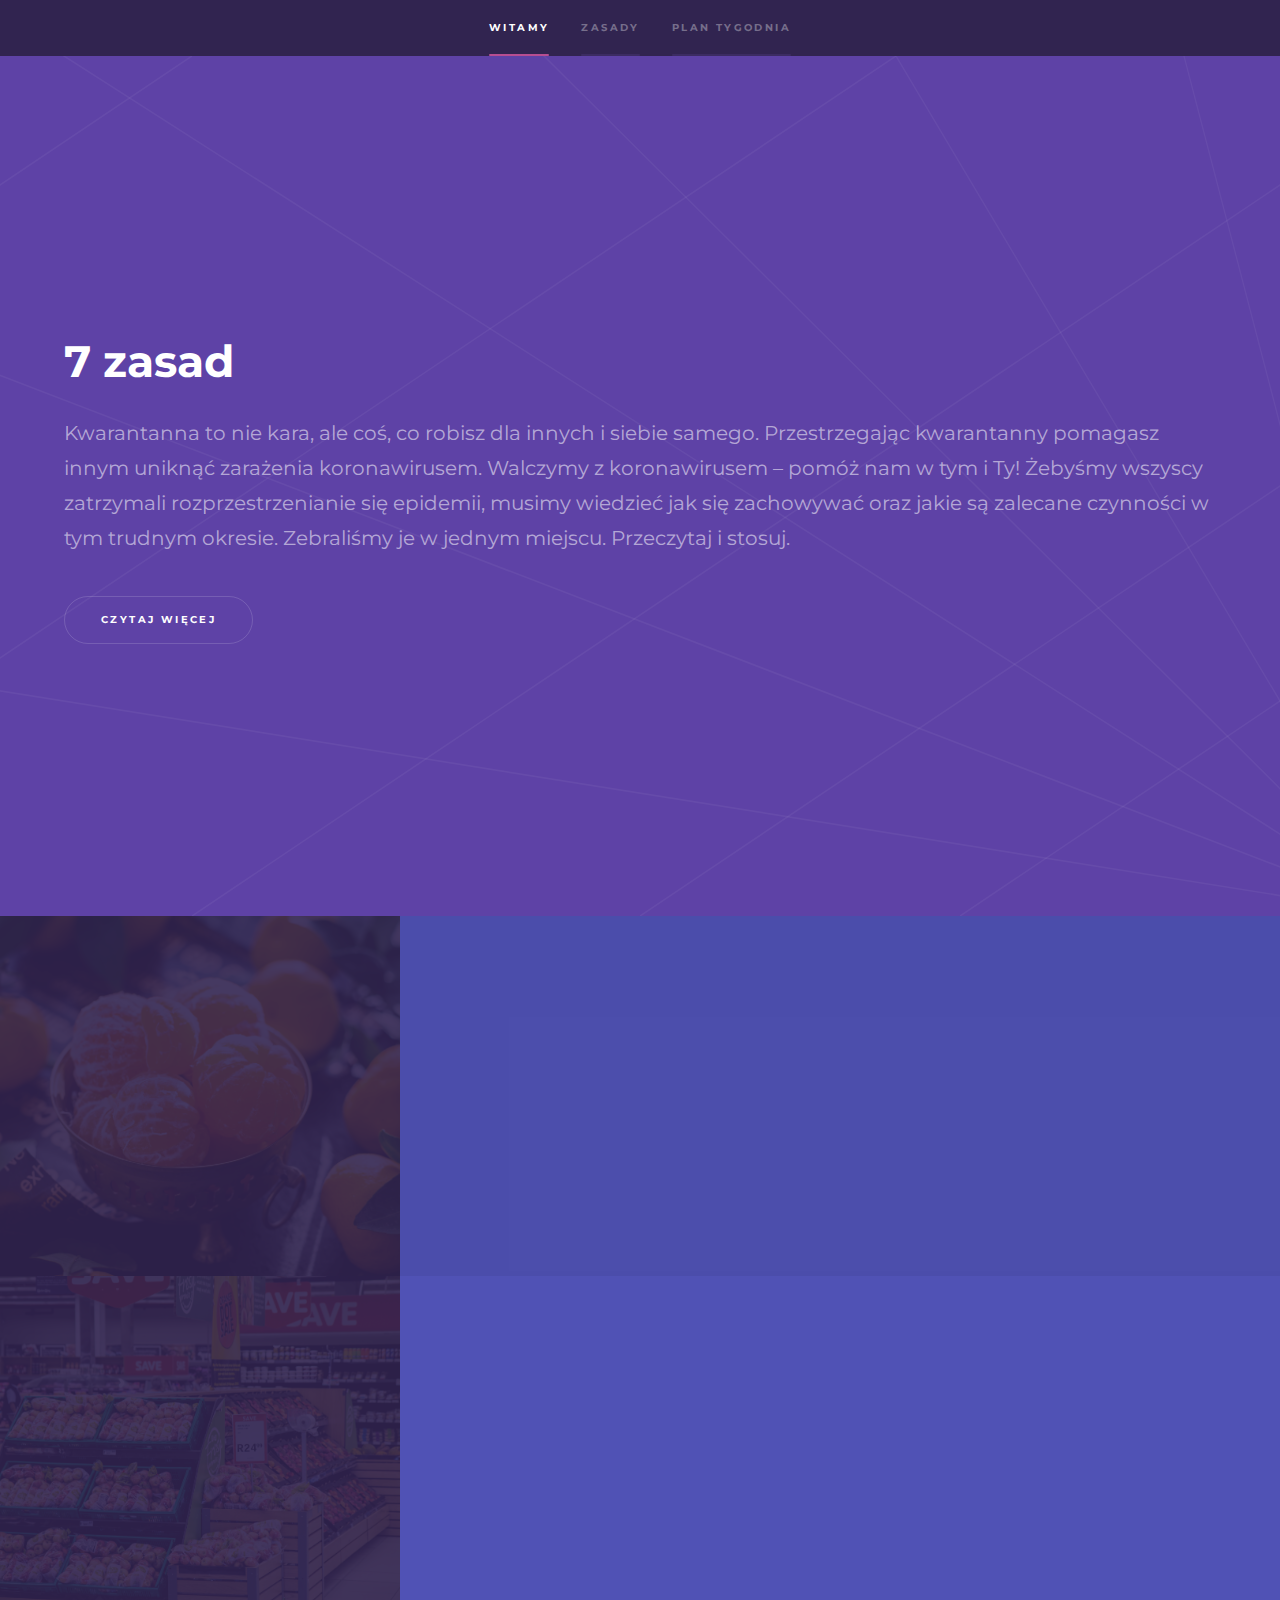
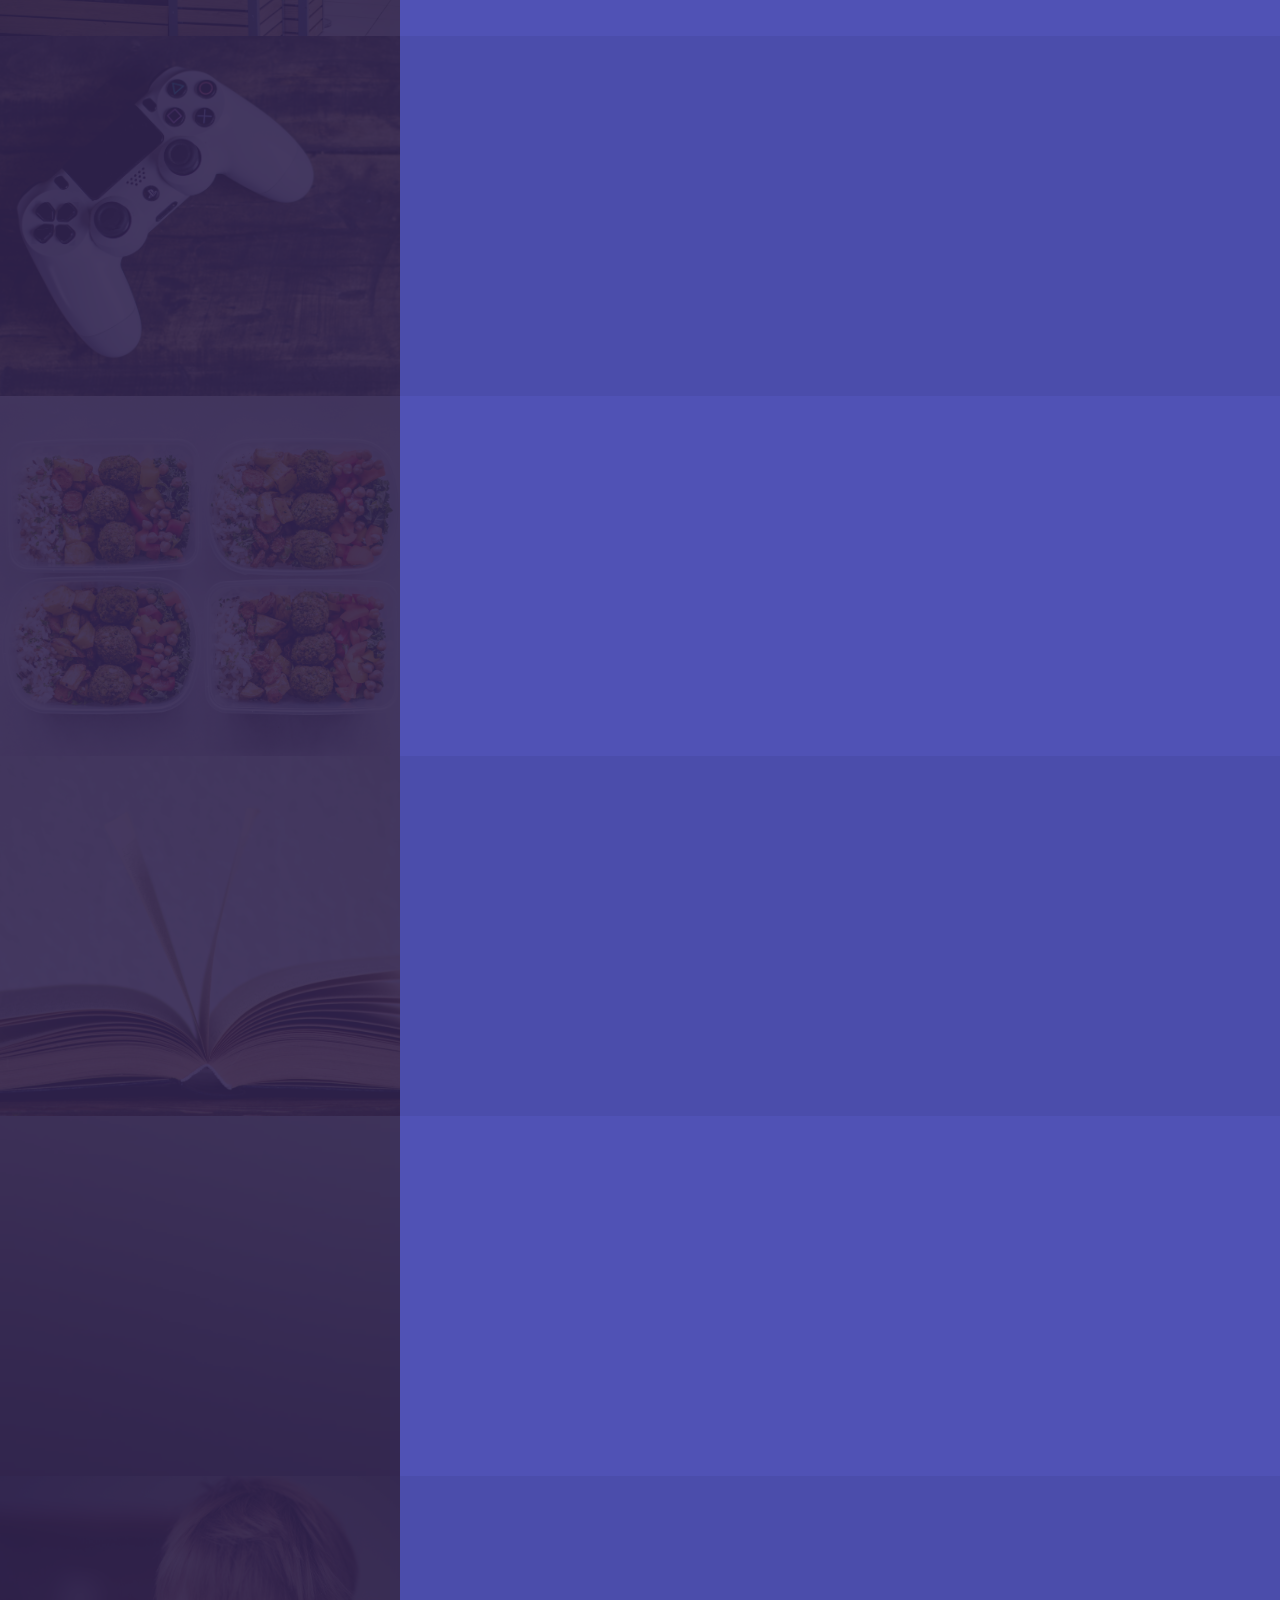
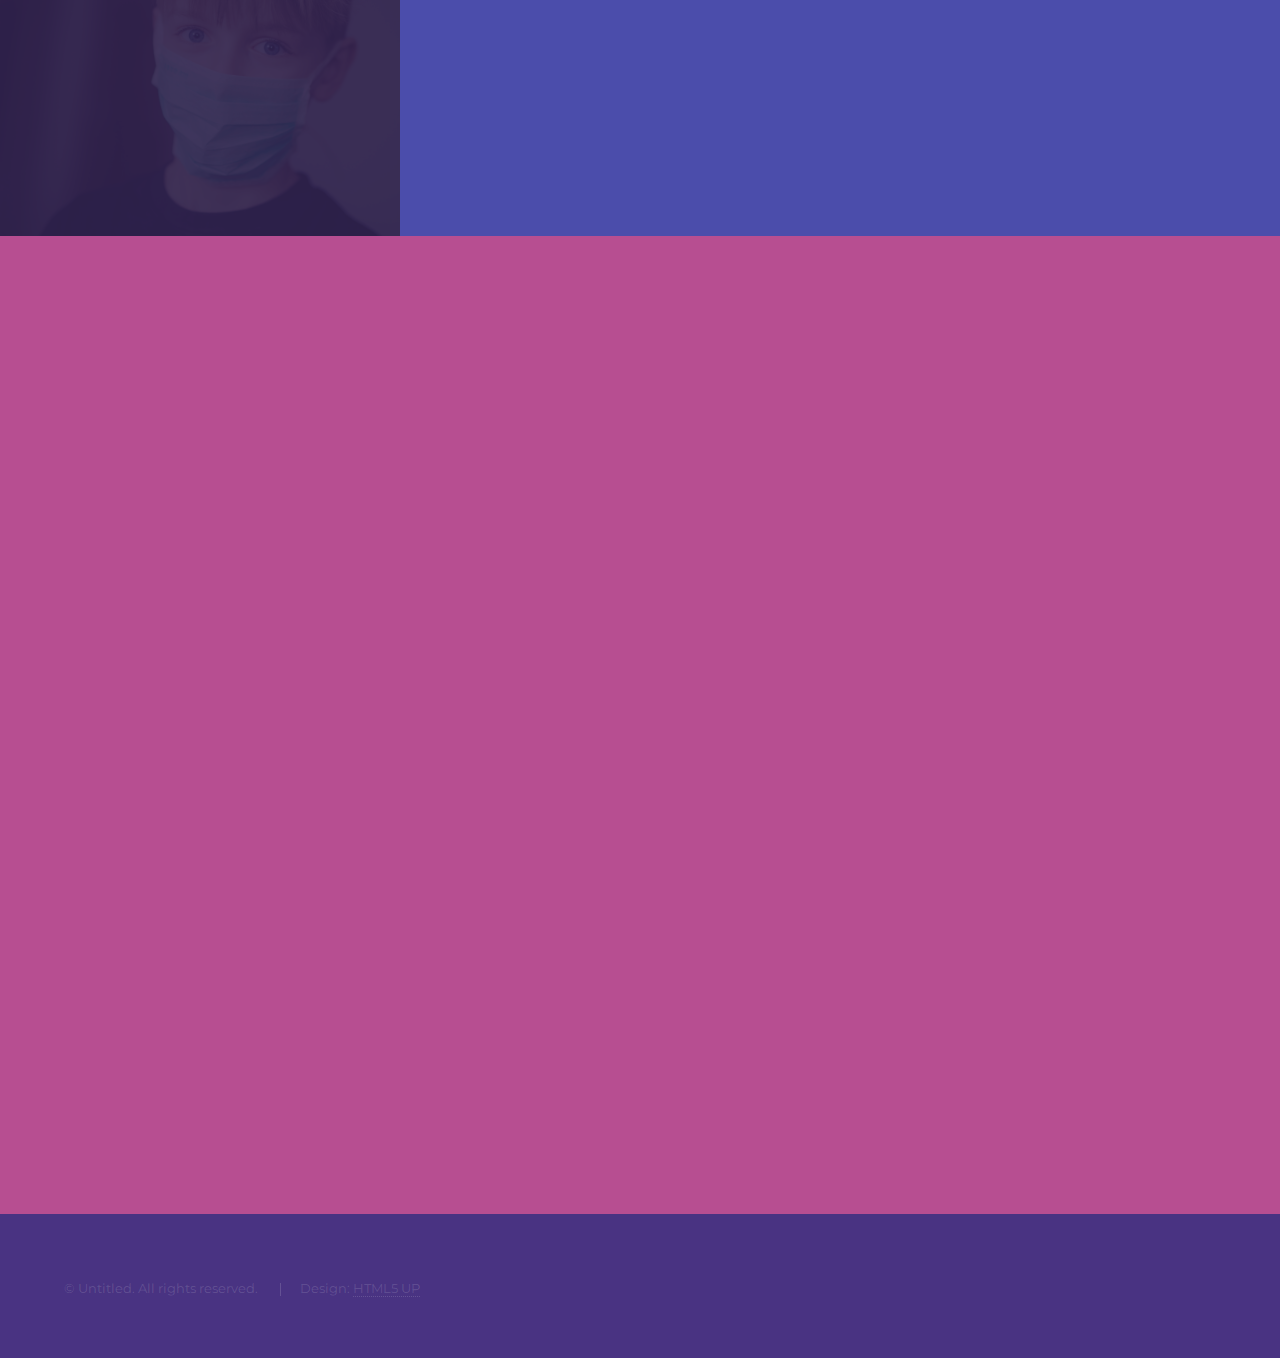
==== commit e81a8663: "last" ====
--- a/index.html
+++ b/index.html
@@ -7,12 +7,14 @@
 <html>
 
 <head>
-	<title>Hyperspace by HTML5 UP</title>
+	<title>7 zasad</title>
 	<meta charset="utf-8" />
 	<meta name="viewport" content="width=device-width, initial-scale=1, user-scalable=no" />
-	<link rel="stylesheet" href="assets/css/main.css" />
+	<link rel="stylesheet" href="/assets/css/main.css" />
 	<noscript>
-		<link rel="stylesheet" href="assets/css/noscript.css" /></noscript>
+		<link rel="stylesheet" href="/assets/css/noscript.css" /></noscript>
+	<link href="https://fonts.googleapis.com/css2?family=Montserrat:wght@100;200;300;400;500;600;700;800&display=swap"
+		rel="stylesheet">
 </head>
 
 <body class="is-preload">
@@ -38,7 +40,11 @@
 		<section id="intro" class="wrapper style1 fullscreen fade-up">
 			<div class="inner">
 				<h1>7 zasad</h1>
-				<p>Jak się nie dać<br />
+				<p>Kwarantanna to nie kara, ale coś, co robisz dla innych i siebie samego. Przestrzegając kwarantanny
+					pomagasz innym uniknąć zarażenia koronawirusem. Walczymy z koronawirusem – pomóż nam w tym i Ty!
+					Żebyśmy wszyscy zatrzymali rozprzestrzenianie się epidemii, musimy wiedzieć jak się zachowywać oraz
+					jakie są zalecane czynności w tym trudnym okresie. Zebraliśmy je w jednym miejscu. Przeczytaj i
+					stosuj. <br />
 				</p>
 				<ul class="actions">
 					<li><a href="#one" class="button scrolly">Czytaj więcej</a></li>
@@ -49,79 +55,94 @@
 		<!-- One -->
 		<section id="one" class="wrapper style2 spotlights">
 			<section>
-				<a href="#" class="image"><img src="images/pic01.jpg" alt="" data-position="center center" /></a>
+				<a href="#" class="image"><img src="/images/pic01.jpg" alt="" data-position="center center" /></a>
 				<div class="content">
 					<div class="inner">
 						<h2>Odporność</h2>
-						<p>Phasellus convallis elit id ullamcorper pulvinar. Duis aliquam turpis mauris, eu ultricies
-							erat malesuada quis. Aliquam dapibus.</p>
-						<ul class="actions">
-							<li><a href="odpornosc.html" class="button">Learn more</a></li>
-						</ul>
-					</div>
-				</div>
-			</section>
-			<section>
-				<a href="#" class="image"><img src="images/pic02.jpg" alt="" data-position="top center" /></a>
+						<p>Wzmacnianie odporności warto zacząć wcześniej. Gdy odporność jest obniżona, często łapiesz
+							infekcje, szybko się męczysz, źle sypiasz. Możesz wzmocnić swój układ odpornościowy,
+							stosując się do kilku prostych rad.</p>
+						<ul class="actions">
+							<li><a href="pages/odpornosc.html" class="button">Czytaj więcej</a></li>
+						</ul>
+					</div>
+				</div>
+			</section>
+			<section>
+				<a href="#" class="image"><img src="/images/pic02.jpg" alt="" data-position="top center" /></a>
 				<div class="content">
 					<div class="inner">
 						<h2>Zakupy</h2>
-						<p>Phasellus convallis elit id ullamcorper pulvinar. Duis aliquam turpis mauris, eu ultricies
-							erat malesuada quis. Aliquam dapibus.</p>
-						<ul class="actions">
-							<li><a href="generic.html" class="button">Learn more</a></li>
-						</ul>
-					</div>
-				</div>
-			</section>
-			<section>
-				<a href="#" class="image"><img src="images/pic03.jpg" alt="" data-position="25% 25%" /></a>
+						<p>Wyjście na zakupy w czasie pandemii przypomina wyjście sapera na pole minowe. Jest mnóstwo
+							zasad i obostrzeń - wszystko to ma na celu uchronienie cię przed zagrożeniem i zarażeniem
+							koronawirusem.</p>
+						<ul class="actions">
+							<li><a href="pages/zakupy.html" class="button">Czytaj więcej</a></li>
+						</ul>
+					</div>
+				</div>
+			</section>
+			<section>
+				<a href="#" class="image"><img src="/images/pic03.jpg" alt="" data-position="25% 25%" /></a>
 				<div class="content">
 					<div class="inner">
 						<h2>Rozrywka</h2>
-						<p>Phasellus convallis elit id ullamcorper pulvinar. Duis aliquam turpis mauris, eu ultricies
-							erat malesuada quis. Aliquam dapibus.</p>
-						<ul class="actions">
-							<li><a href="generic.html" class="button">Learn more</a></li>
-						</ul>
-					</div>
-				</div>
-			</section>
-			<section>
-				<a href="#" class="image"><img src="images/pic03.jpg" alt="" data-position="25% 25%" /></a>
+						<p>Pozwala oderwać się od codziennych problemów. Jest to ważne zwłaszcza w trudnym dla
+							nas czasie.</p>
+						<ul class="actions">
+							<li><a href="pages/rozrywka.html" class="button">Czytaj więcej</a></li>
+						</ul>
+					</div>
+				</div>
+			</section>
+			<section>
+				<a href="#" class="image"><img src="/images/pic04.jpg" alt="" data-position="center center" /></a>
 				<div class="content">
 					<div class="inner">
 						<h2>Dieta</h2>
-						<p>Phasellus convallis elit id ullamcorper pulvinar. Duis aliquam turpis mauris, eu ultricies
-							erat malesuada quis. Aliquam dapibus.</p>
-						<ul class="actions">
-							<li><a href="generic.html" class="button">Learn more</a></li>
-						</ul>
-					</div>
-				</div>
-			</section>
-			<section>
-				<a href="#" class="image"><img src="images/pic03.jpg" alt="" data-position="25% 25%" /></a>
+						<p>Podczas Kwarantanny jesteśmy podatni na niedobór wielu witamin. Poniższy plan pozwoli
+							utrzymać je na odpowiednim poziomie.</p>
+						<ul class="actions">
+							<li><a href="pages/dieta.html" class="button">Czytaj więcej</a></li>
+						</ul>
+					</div>
+				</div>
+			</section>
+			<section>
+				<a href="#" class="image"><img src="/images/pic05.jpg" alt="" data-position="center center" /></a>
 				<div class="content">
 					<div class="inner">
 						<h2>Rozwój osobisty</h2>
-						<p>Phasellus convallis elit id ullamcorper pulvinar. Duis aliquam turpis mauris, eu ultricies
-							erat malesuada quis. Aliquam dapibus.</p>
-						<ul class="actions">
-							<li><a href="generic.html" class="button">Learn more</a></li>
-						</ul>
-					</div>
-				</div>
-			</section>
-			<section>
-				<a href="#" class="image"><img src="images/pic03.jpg" alt="" data-position="25% 25%" /></a>
+						<p>Rozwój osobisty jest ważnym elementem osiągania sukcesów i bycia szczęśliwym.
+							Każda książka o tym jak znaleźć pomysł i sposób na życie.</p>
+						<ul class="actions">
+							<li><a href="pages/rozwoj_osobisty.html" class="button">Czytaj więcej</a></li>
+						</ul>
+					</div>
+				</div>
+			</section>
+			<section>
+				<a href="#" class="image"><img src="/images/pic06.jpg" alt="" data-position="center center" /></a>
 				<div class="content">
 					<div class="inner">
 						<h2>Sport</h2>
-						<p>Phasellus convallis elit id ullamcorper pulvinar. Duis aliquam turpis mauris, eu ultricies
-							erat malesuada quis. Aliquam dapibus.</p>
-						<ul class="actions">
-							<li><a href="generic.html" class="button">Learn more</a></li>
+						<p>Sport to ważna czynność dnia, aby zachować równowagę ciała oraz umysłu zalecane są codzienne
+							ćwiczenia
+							- szczególnie w czasach koronowirusa.</p>
+						<ul class="actions">
+							<li><a href="pages/sport.html" class="button">Czytaj więcej</a></li>
+						</ul>
+					</div>
+				</div>
+			</section>
+			<section>
+				<a href="#" class="image"><img src="/images/pic07.jpg" alt="" data-position="center center" /></a>
+				<div class="content">
+					<div class="inner">
+						<h2>Bezpieczeństwo</h2>
+						<p>Dbajmy o bezpieczeństwo nasze i osób w naszym otoczeniu, zwłaszcza teraz</p>
+						<ul class="actions">
+							<li><a href="pages/bezpieczenstwo.html" class="button">Czytaj więcej</a></li>
 						</ul>
 					</div>
 				</div>
@@ -131,62 +152,48 @@
 		<!-- Two -->
 		<section id="two" class="wrapper style3 fade-up">
 			<div class="inner">
-				<h2>What we do</h2>
-				<p>Phasellus convallis elit id ullamcorper pulvinar. Duis aliquam turpis mauris, eu ultricies erat
-					malesuada quis. Aliquam dapibus, lacus eget hendrerit bibendum, urna est aliquam sem, sit amet
-					imperdiet est velit quis lorem.</p>
+				<h2>Co my robimy?</h2>
+				<p>Wytrwałość i konsekwencja w dążeniu do urzeczywistnienia celów to cecha, która jest brakującym
+					elementem układanki, którą nazywamy sukcesem. </p>
 				<div class="features">
 					<section>
-						<span class="icon solid major fa-code"></span>
-						<h3>Lorem ipsum amet</h3>
-						<p>Phasellus convallis elit id ullam corper amet et pulvinar. Duis aliquam turpis mauris, sed
-							ultricies erat dapibus.</p>
-					</section>
-					<section>
-						<span class="icon solid major fa-lock"></span>
-						<h3>Aliquam sed nullam</h3>
-						<p>Phasellus convallis elit id ullam corper amet et pulvinar. Duis aliquam turpis mauris, sed
-							ultricies erat dapibus.</p>
-					</section>
-					<section>
-						<span class="icon solid major fa-cog"></span>
-						<h3>Sed erat ullam corper</h3>
-						<p>Phasellus convallis elit id ullam corper amet et pulvinar. Duis aliquam turpis mauris, sed
-							ultricies erat dapibus.</p>
-					</section>
-					<section>
-						<span class="icon solid major fa-desktop"></span>
-						<h3>Veroeros quis lorem</h3>
-						<p>Phasellus convallis elit id ullam corper amet et pulvinar. Duis aliquam turpis mauris, sed
-							ultricies erat dapibus.</p>
-					</section>
-					<section>
-						<span class="icon solid major fa-link"></span>
-						<h3>Urna quis bibendum</h3>
-						<p>Phasellus convallis elit id ullam corper amet et pulvinar. Duis aliquam turpis mauris, sed
-							ultricies erat dapibus.</p>
-					</section>
-					<section>
-						<span class="icon major fa-gem"></span>
-						<h3>Aliquam urna dapibus</h3>
-						<p>Phasellus convallis elit id ullam corper amet et pulvinar. Duis aliquam turpis mauris, sed
-							ultricies erat dapibus.</p>
-					</section>
-					<section>
-						<span class="icon major fa-gem"></span>
-						<h3>Aliquam urna dapibus</h3>
-						<p>Phasellus convallis elit id ullam corper amet et pulvinar. Duis aliquam turpis mauris, sed
-							ultricies erat dapibus.</p>
-					</section>
-					<section>
-						<span class="icon major fa-gem"></span>
-						<h3>Aliquam urna dapibus</h3>
-						<p>Phasellus convallis elit id ullam corper amet et pulvinar. Duis aliquam turpis mauris, sed
-							ultricies erat dapibus.</p>
+						<span class="icon solid major">1</span>
+						<h3>Poniedziałek</h3>
+						<p>Szklanka Mleka (Witamina D) </p>
+					</section>
+					<section>
+						<span class="icon solid major">2</span>
+						<h3>Wtorek</h3>
+						<p>Soja, groch, fasola (Witamina B2) </p>
+					</section>
+					<section>
+						<span class="icon solid major">3</span>
+						<h3>Środa</h3>
+						<p>Szpinak, sałata (Witamina K) </p>
+					</section>
+					<section>
+						<span class="icon solid major">4</span>
+						<h3>Czwartek</h3>
+						<p>Ciemne pieczywo/ nasiona ( Magnez)</p>
+					</section>
+					<section>
+						<span class="icon solid major">5</span>
+						<h3>Piątek</h3>
+						<p>Łosoś/ Avokado (Nisko Nasycone Kwasy Tłuszczowe) </p>
+					</section>
+					<section>
+						<span class="icon solid major">6</span>
+						<h3>Sobota</h3>
+						<p>Banan (C, B1, B2, B12, A, E) </p>
+					</section>
+					<section>
+						<span class="icon solid major">7</span>
+						<h3>Niedziela</h3>
+						<p>Coś niezdrowego <span style="opacity: 1;">😊</span></p>
 					</section>
 				</div>
 				<ul class="actions">
-					<li><a href="generic.html" class="button">Learn more</a></li>
+					<!-- <li><a href="generic.html" class="button">Czytaj więcej</a></li> -->
 				</ul>
 			</div>
 		</section>
@@ -206,13 +213,13 @@
 	</footer>
 
 	<!-- Scripts -->
-	<script src="assets/js/jquery.min.js"></script>
-	<script src="assets/js/jquery.scrollex.min.js"></script>
-	<script src="assets/js/jquery.scrolly.min.js"></script>
-	<script src="assets/js/browser.min.js"></script>
-	<script src="assets/js/breakpoints.min.js"></script>
-	<script src="assets/js/util.js"></script>
-	<script src="assets/js/main.js"></script>
+	<script src="/assets/js/jquery.min.js"></script>
+	<script src="/assets/js/jquery.scrollex.min.js"></script>
+	<script src="/assets/js/jquery.scrolly.min.js"></script>
+	<script src="/assets/js/browser.min.js"></script>
+	<script src="/assets/js/breakpoints.min.js"></script>
+	<script src="/assets/js/util.js"></script>
+	<script src="/assets/js/main.js"></script>
 
 </body>
 
--- a/assets/css/main.css
+++ b/assets/css/main.css
@@ -6,44 +6,130 @@
 	Free for personal and commercial use under the CCA 3.0 license (html5up.net/license)
 */
 
-html, body, div, span, applet, object,
-iframe, h1, h2, h3, h4, h5, h6, p, blockquote,
-pre, a, abbr, acronym, address, big, cite,
-code, del, dfn, em, img, ins, kbd, q, s, samp,
-small, strike, strong, sub, sup, tt, var, b,
-u, i, center, dl, dt, dd, ol, ul, li, fieldset,
-form, label, legend, table, caption, tbody,
-tfoot, thead, tr, th, td, article, aside,
-canvas, details, embed, figure, figcaption,
-footer, header, hgroup, menu, nav, output, ruby,
-section, summary, time, mark, audio, video {
+html,
+body,
+div,
+span,
+applet,
+object,
+iframe,
+h1,
+h2,
+h3,
+h4,
+h5,
+h6,
+p,
+blockquote,
+pre,
+a,
+abbr,
+acronym,
+address,
+big,
+cite,
+code,
+del,
+dfn,
+em,
+img,
+ins,
+kbd,
+q,
+s,
+samp,
+small,
+strike,
+strong,
+sub,
+sup,
+tt,
+var,
+b,
+u,
+i,
+center,
+dl,
+dt,
+dd,
+ol,
+ul,
+li,
+fieldset,
+form,
+label,
+legend,
+table,
+caption,
+tbody,
+tfoot,
+thead,
+tr,
+th,
+td,
+article,
+aside,
+canvas,
+details,
+embed,
+figure,
+figcaption,
+footer,
+header,
+hgroup,
+menu,
+nav,
+output,
+ruby,
+section,
+summary,
+time,
+mark,
+audio,
+video {
 	margin: 0;
 	padding: 0;
 	border: 0;
 	font-size: 100%;
 	font: inherit;
-	vertical-align: baseline;}
-
-article, aside, details, figcaption, figure,
-footer, header, hgroup, menu, nav, section {
-	display: block;}
+	vertical-align: baseline;
+}
+
+article,
+aside,
+details,
+figcaption,
+figure,
+footer,
+header,
+hgroup,
+menu,
+nav,
+section {
+	display: block;
+}
 
 body {
 	line-height: 1;
 }
 
-ol, ul {
+ol,
+ul {
 	list-style: none;
 }
 
-blockquote, q {
+blockquote,
+q {
 	quotes: none;
 }
 
-	blockquote:before, blockquote:after, q:before, q:after {
-		content: '';
-		content: none;
-	}
+blockquote:before,
+blockquote:after,
+q:before,
+q:after {
+	content: '';
+	content: none;
+}
 
 table {
 	border-collapse: collapse;
@@ -52,6 +138,7 @@
 
 body {
 	-webkit-text-size-adjust: none;
+	font-family: 'Montserrat', sans-serif;
 }
 
 mark {
@@ -64,7 +151,9 @@
 	padding: 0;
 }
 
-input, select, textarea {
+input,
+select,
+textarea {
 	-moz-appearance: none;
 	-webkit-appearance: none;
 	-ms-appearance: none;
@@ -73,261 +162,534 @@
 
 /* Basic */
 
-	@-ms-viewport {
-		width: device-width;
-	}
-
+@-ms-viewport {
+	width: device-width;
+}
+
+body {
+	-ms-overflow-style: scrollbar;
+}
+
+@media screen and (max-width: 480px) {
+
+	html,
 	body {
-		-ms-overflow-style: scrollbar;
-	}
-
-	@media screen and (max-width: 480px) {
-
-		html, body {
-			min-width: 320px;
-		}
-
-	}
-
-	html {
-		box-sizing: border-box;
-	}
-
-	*, *:before, *:after {
-		box-sizing: inherit;
-	}
-
-	body {
-		background: #312450;
-	}
-
-		body.is-preload *, body.is-preload *:before, body.is-preload *:after {
-			-moz-animation: none !important;
-			-webkit-animation: none !important;
-			-ms-animation: none !important;
-			animation: none !important;
-			-moz-transition: none !important;
-			-webkit-transition: none !important;
-			-ms-transition: none !important;
-			transition: none !important;
-		}
+		min-width: 320px;
+	}
+
+}
+
+html {
+	box-sizing: border-box;
+
+}
+
+*,
+*:before,
+*:after {
+	box-sizing: inherit;
+}
+
+body {
+	background: #312450;
+}
+
+body.is-preload *,
+body.is-preload *:before,
+body.is-preload *:after {
+	-moz-animation: none !important;
+	-webkit-animation: none !important;
+	-ms-animation: none !important;
+	animation: none !important;
+	-moz-transition: none !important;
+	-webkit-transition: none !important;
+	-ms-transition: none !important;
+	transition: none !important;
+}
 
 /* Type */
 
-	body, input, select, textarea {
-		color: rgba(255, 255, 255, 0.55);
-		font-family: Arial, Helvetica, sans-serif;
-		font-size: 16.5pt;
-		font-weight: normal;
-		line-height: 1.75;
-	}
-
-		@media screen and (max-width: 1680px) {
-
-			body, input, select, textarea {
-				font-size: 13pt;
-			}
-
-		}
-
-		@media screen and (max-width: 1280px) {
-
-			body, input, select, textarea {
-				font-size: 12pt;
-			}
-
-		}
-
-		@media screen and (max-width: 360px) {
-
-			body, input, select, textarea {
-				font-size: 11pt;
-			}
-
-		}
-
-	a {
-		-moz-transition: color 0.2s ease, border-bottom-color 0.2s ease;
-		-webkit-transition: color 0.2s ease, border-bottom-color 0.2s ease;
-		-ms-transition: color 0.2s ease, border-bottom-color 0.2s ease;
-		transition: color 0.2s ease, border-bottom-color 0.2s ease;
-		border-bottom: dotted 1px rgba(255, 255, 255, 0.35);
-		color: inherit;
-		text-decoration: none;
-	}
-
-		a:hover {
-			border-bottom-color: transparent;
-			color: #ffffff;
-		}
-
-	strong, b {
-		color: #ffffff;
-		font-weight: bold;
-	}
-
-	em, i {
-		font-style: italic;
-	}
-
-	p {
-		margin: 0 0 2em 0;
-	}
-
-	h1, h2, h3, h4, h5, h6 {
-		color: #ffffff;
-		font-weight: bold;
-		line-height: 1.5;
-		margin: 0 0 0.5em 0;
-	}
-
-		h1 a, h2 a, h3 a, h4 a, h5 a, h6 a {
-			color: inherit;
-			text-decoration: none;
-		}
+body,
+input,
+select,
+textarea {
+	color: rgba(255, 255, 255, 0.55);
+	font-family: 'Montserrat', sans-serif;
+	font-size: 16.5pt;
+	font-weight: normal;
+	line-height: 1.75;
+}
+
+@media screen and (max-width: 1680px) {
+
+	body,
+	input,
+	select,
+	textarea {
+		font-size: 13pt;
+	}
+
+}
+
+@media screen and (max-width: 1280px) {
+
+	body,
+	input,
+	select,
+	textarea {
+		font-size: 12pt;
+	}
+
+}
+
+@media screen and (max-width: 360px) {
+
+	body,
+	input,
+	select,
+	textarea {
+		font-size: 11pt;
+	}
+
+}
+
+a {
+	-moz-transition: color 0.2s ease, border-bottom-color 0.2s ease;
+	-webkit-transition: color 0.2s ease, border-bottom-color 0.2s ease;
+	-ms-transition: color 0.2s ease, border-bottom-color 0.2s ease;
+	transition: color 0.2s ease, border-bottom-color 0.2s ease;
+	border-bottom: dotted 1px rgba(255, 255, 255, 0.35);
+	color: inherit;
+	text-decoration: none;
+}
+
+a:hover {
+	border-bottom-color: transparent;
+	color: #ffffff;
+}
+
+strong,
+b {
+	color: #ffffff;
+	font-weight: bold;
+}
+
+em,
+i {
+	font-style: italic;
+}
+
+p {
+	margin: 0 0 2em 0;
+}
+
+h1,
+h2,
+h3,
+h4,
+h5,
+h6 {
+	color: #ffffff;
+	font-weight: bold;
+	line-height: 1.5;
+	margin: 0 0 0.5em 0;
+}
+
+h1 a,
+h2 a,
+h3 a,
+h4 a,
+h5 a,
+h6 a {
+	color: inherit;
+	text-decoration: none;
+}
+
+h1 {
+	font-size: 2.75em;
+}
+
+h1.major {
+	margin: 0 0 1.3em 0;
+	position: relative;
+	padding-bottom: 0.35em;
+}
+
+h1.major:after {
+	background-image: -moz-linear-gradient(to right, #5e42a6, #b74e91);
+	background-image: -webkit-linear-gradient(to right, #5e42a6, #b74e91);
+	background-image: -ms-linear-gradient(to right, #5e42a6, #b74e91);
+	background-image: linear-gradient(to right, #5e42a6, #b74e91);
+	-moz-transition: max-width 0.2s ease;
+	-webkit-transition: max-width 0.2s ease;
+	-ms-transition: max-width 0.2s ease;
+	transition: max-width 0.2s ease;
+	border-radius: 0.2em;
+	bottom: 0;
+	content: '';
+	height: 0.05em;
+	position: absolute;
+	right: 0;
+	width: 100%;
+}
+
+h2 {
+	font-size: 1.75em;
+}
+
+h3 {
+	font-size: 1.1em;
+}
+
+h4 {
+	font-size: 1em;
+}
+
+h5 {
+	font-size: 0.8em;
+}
+
+h6 {
+	font-size: 0.6em;
+}
+
+@media screen and (max-width: 736px) {
 
 	h1 {
-		font-size: 2.75em;
-	}
-
-		h1.major {
-			margin: 0 0 1.3em 0;
-			position: relative;
-			padding-bottom: 0.35em;
-		}
-
-			h1.major:after {
-				background-image: -moz-linear-gradient(to right, #5e42a6, #b74e91);
-				background-image: -webkit-linear-gradient(to right, #5e42a6, #b74e91);
-				background-image: -ms-linear-gradient(to right, #5e42a6, #b74e91);
-				background-image: linear-gradient(to right, #5e42a6, #b74e91);
-				-moz-transition: max-width 0.2s ease;
-				-webkit-transition: max-width 0.2s ease;
-				-ms-transition: max-width 0.2s ease;
-				transition: max-width 0.2s ease;
-				border-radius: 0.2em;
-				bottom: 0;
-				content: '';
-				height: 0.05em;
-				position: absolute;
-				right: 0;
-				width: 100%;
-			}
+		font-size: 2em;
+	}
 
 	h2 {
-		font-size: 1.75em;
+		font-size: 1.25em;
 	}
 
 	h3 {
-		font-size: 1.1em;
+		font-size: 1em;
 	}
 
 	h4 {
-		font-size: 1em;
+		font-size: 0.8em;
 	}
 
 	h5 {
-		font-size: 0.8em;
+		font-size: 0.6em;
 	}
 
 	h6 {
 		font-size: 0.6em;
 	}
 
-	@media screen and (max-width: 736px) {
-
-		h1 {
-			font-size: 2em;
-		}
-
-		h2 {
-			font-size: 1.25em;
-		}
-
-		h3 {
-			font-size: 1em;
-		}
-
-		h4 {
-			font-size: 0.8em;
-		}
-
-		h5 {
-			font-size: 0.6em;
-		}
-
-		h6 {
-			font-size: 0.6em;
-		}
-
-	}
-
-	sub {
-		font-size: 0.8em;
-		position: relative;
-		top: 0.5em;
-	}
-
-	sup {
-		font-size: 0.8em;
-		position: relative;
-		top: -0.5em;
-	}
-
-	blockquote {
-		border-left: solid 4px rgba(255, 255, 255, 0.15);
-		font-style: italic;
-		margin: 0 0 2em 0;
-		padding: 0.5em 0 0.5em 2em;
-	}
-
-	code {
-		background: rgba(255, 255, 255, 0.05);
-		border-radius: 0.25em;
-		border: solid 1px rgba(255, 255, 255, 0.15);
-		font-family: "Courier New", monospace;
-		font-size: 0.9em;
-		margin: 0 0.25em;
-		padding: 0.25em 0.65em;
-	}
-
-	pre {
-		-webkit-overflow-scrolling: touch;
-		font-family: "Courier New", monospace;
-		font-size: 0.9em;
-		margin: 0 0 2em 0;
-	}
-
-		pre code {
-			display: block;
-			line-height: 1.75em;
-			padding: 1em 1.5em;
-			overflow-x: auto;
-		}
-
-	hr {
-		border: 0;
-		border-bottom: solid 1px rgba(255, 255, 255, 0.15);
-		margin: 2em 0;
-	}
-
-		hr.major {
-			margin: 3em 0;
-		}
-
-	.align-left {
-		text-align: left;
-	}
-
-	.align-center {
-		text-align: center;
-	}
-
-	.align-right {
-		text-align: right;
-	}
+}
+
+sub {
+	font-size: 0.8em;
+	position: relative;
+	top: 0.5em;
+}
+
+sup {
+	font-size: 0.8em;
+	position: relative;
+	top: -0.5em;
+}
+
+blockquote {
+	border-left: solid 4px rgba(255, 255, 255, 0.15);
+	font-style: italic;
+	margin: 0 0 2em 0;
+	padding: 0.5em 0 0.5em 2em;
+}
+
+code {
+	background: rgba(255, 255, 255, 0.05);
+	border-radius: 0.25em;
+	border: solid 1px rgba(255, 255, 255, 0.15);
+	font-family: "Courier New", monospace;
+	font-size: 0.9em;
+	margin: 0 0.25em;
+	padding: 0.25em 0.65em;
+}
+
+pre {
+	-webkit-overflow-scrolling: touch;
+	font-family: "Courier New", monospace;
+	font-size: 0.9em;
+	margin: 0 0 2em 0;
+}
+
+pre code {
+	display: block;
+	line-height: 1.75em;
+	padding: 1em 1.5em;
+	overflow-x: auto;
+}
+
+hr {
+	border: 0;
+	border-bottom: solid 1px rgba(255, 255, 255, 0.15);
+	margin: 2em 0;
+}
+
+hr.major {
+	margin: 3em 0;
+}
+
+.align-left {
+	text-align: left;
+}
+
+.align-center {
+	text-align: center;
+}
+
+.align-right {
+	text-align: right;
+}
 
 /* Row */
+
+.row {
+	display: flex;
+	flex-wrap: wrap;
+	box-sizing: border-box;
+	align-items: stretch;
+}
+
+.row>* {
+	box-sizing: border-box;
+}
+
+.row.gtr-uniform>*> :last-child {
+	margin-bottom: 0;
+}
+
+.row.aln-left {
+	justify-content: flex-start;
+}
+
+.row.aln-center {
+	justify-content: center;
+}
+
+.row.aln-right {
+	justify-content: flex-end;
+}
+
+.row.aln-top {
+	align-items: flex-start;
+}
+
+.row.aln-middle {
+	align-items: center;
+}
+
+.row.aln-bottom {
+	align-items: flex-end;
+}
+
+.row>.imp {
+	order: -1;
+}
+
+.row>.col-1 {
+	width: 8.33333%;
+}
+
+.row>.off-1 {
+	margin-left: 8.33333%;
+}
+
+.row>.col-2 {
+	width: 16.66667%;
+}
+
+.row>.off-2 {
+	margin-left: 16.66667%;
+}
+
+.row>.col-3 {
+	width: 25%;
+}
+
+.row>.off-3 {
+	margin-left: 25%;
+}
+
+.row>.col-4 {
+	width: 33.33333%;
+}
+
+.row>.off-4 {
+	margin-left: 33.33333%;
+}
+
+.row>.col-5 {
+	width: 41.66667%;
+}
+
+.row>.off-5 {
+	margin-left: 41.66667%;
+}
+
+.row>.col-6 {
+	width: 50%;
+}
+
+.row>.off-6 {
+	margin-left: 50%;
+}
+
+.row>.col-7 {
+	width: 58.33333%;
+}
+
+.row>.off-7 {
+	margin-left: 58.33333%;
+}
+
+.row>.col-8 {
+	width: 66.66667%;
+}
+
+.row>.off-8 {
+	margin-left: 66.66667%;
+}
+
+.row>.col-9 {
+	width: 75%;
+}
+
+.row>.off-9 {
+	margin-left: 75%;
+}
+
+.row>.col-10 {
+	width: 83.33333%;
+}
+
+.row>.off-10 {
+	margin-left: 83.33333%;
+}
+
+.row>.col-11 {
+	width: 91.66667%;
+}
+
+.row>.off-11 {
+	margin-left: 91.66667%;
+}
+
+.row>.col-12 {
+	width: 100%;
+}
+
+.row>.off-12 {
+	margin-left: 100%;
+}
+
+.row.gtr-0 {
+	margin-top: 0;
+	margin-left: 0em;
+}
+
+.row.gtr-0>* {
+	padding: 0 0 0 0em;
+}
+
+.row.gtr-0.gtr-uniform {
+	margin-top: 0em;
+}
+
+.row.gtr-0.gtr-uniform>* {
+	padding-top: 0em;
+}
+
+.row.gtr-25 {
+	margin-top: 0;
+	margin-left: -0.375em;
+}
+
+.row.gtr-25>* {
+	padding: 0 0 0 0.375em;
+}
+
+.row.gtr-25.gtr-uniform {
+	margin-top: -0.375em;
+}
+
+.row.gtr-25.gtr-uniform>* {
+	padding-top: 0.375em;
+}
+
+.row.gtr-50 {
+	margin-top: 0;
+	margin-left: -0.75em;
+}
+
+.row.gtr-50>* {
+	padding: 0 0 0 0.75em;
+}
+
+.row.gtr-50.gtr-uniform {
+	margin-top: -0.75em;
+}
+
+.row.gtr-50.gtr-uniform>* {
+	padding-top: 0.75em;
+}
+
+.row {
+	margin-top: 0;
+	margin-left: -1.5em;
+}
+
+.row>* {
+	padding: 0 0 0 1.5em;
+}
+
+.row.gtr-uniform {
+	margin-top: -1.5em;
+}
+
+.row.gtr-uniform>* {
+	padding-top: 1.5em;
+}
+
+.row.gtr-150 {
+	margin-top: 0;
+	margin-left: -2.25em;
+}
+
+.row.gtr-150>* {
+	padding: 0 0 0 2.25em;
+}
+
+.row.gtr-150.gtr-uniform {
+	margin-top: -2.25em;
+}
+
+.row.gtr-150.gtr-uniform>* {
+	padding-top: 2.25em;
+}
+
+.row.gtr-200 {
+	margin-top: 0;
+	margin-left: -3em;
+}
+
+.row.gtr-200>* {
+	padding: 0 0 0 3em;
+}
+
+.row.gtr-200.gtr-uniform {
+	margin-top: -3em;
+}
+
+.row.gtr-200.gtr-uniform>* {
+	padding-top: 3em;
+}
+
+@media screen and (max-width: 1680px) {
 
 	.row {
 		display: flex;
@@ -336,3574 +698,3343 @@
 		align-items: stretch;
 	}
 
-		.row > * {
-			box-sizing: border-box;
-		}
-
-		.row.gtr-uniform > * > :last-child {
-			margin-bottom: 0;
-		}
-
-		.row.aln-left {
-			justify-content: flex-start;
-		}
-
-		.row.aln-center {
-			justify-content: center;
-		}
-
-		.row.aln-right {
-			justify-content: flex-end;
-		}
-
-		.row.aln-top {
-			align-items: flex-start;
-		}
-
-		.row.aln-middle {
-			align-items: center;
-		}
-
-		.row.aln-bottom {
-			align-items: flex-end;
-		}
-
-		.row > .imp {
-			order: -1;
-		}
-
-		.row > .col-1 {
-			width: 8.33333%;
-		}
-
-		.row > .off-1 {
-			margin-left: 8.33333%;
-		}
-
-		.row > .col-2 {
-			width: 16.66667%;
-		}
-
-		.row > .off-2 {
-			margin-left: 16.66667%;
-		}
-
-		.row > .col-3 {
-			width: 25%;
-		}
-
-		.row > .off-3 {
-			margin-left: 25%;
-		}
-
-		.row > .col-4 {
-			width: 33.33333%;
-		}
-
-		.row > .off-4 {
-			margin-left: 33.33333%;
-		}
-
-		.row > .col-5 {
-			width: 41.66667%;
-		}
-
-		.row > .off-5 {
-			margin-left: 41.66667%;
-		}
-
-		.row > .col-6 {
-			width: 50%;
-		}
-
-		.row > .off-6 {
-			margin-left: 50%;
-		}
-
-		.row > .col-7 {
-			width: 58.33333%;
-		}
-
-		.row > .off-7 {
-			margin-left: 58.33333%;
-		}
-
-		.row > .col-8 {
-			width: 66.66667%;
-		}
-
-		.row > .off-8 {
-			margin-left: 66.66667%;
-		}
-
-		.row > .col-9 {
-			width: 75%;
-		}
-
-		.row > .off-9 {
-			margin-left: 75%;
-		}
-
-		.row > .col-10 {
-			width: 83.33333%;
-		}
-
-		.row > .off-10 {
-			margin-left: 83.33333%;
-		}
-
-		.row > .col-11 {
-			width: 91.66667%;
-		}
-
-		.row > .off-11 {
-			margin-left: 91.66667%;
-		}
-
-		.row > .col-12 {
-			width: 100%;
-		}
-
-		.row > .off-12 {
-			margin-left: 100%;
-		}
-
-		.row.gtr-0 {
-			margin-top: 0;
-			margin-left: 0em;
-		}
-
-			.row.gtr-0 > * {
-				padding: 0 0 0 0em;
-			}
-
-			.row.gtr-0.gtr-uniform {
-				margin-top: 0em;
-			}
-
-				.row.gtr-0.gtr-uniform > * {
-					padding-top: 0em;
-				}
-
-		.row.gtr-25 {
-			margin-top: 0;
-			margin-left: -0.375em;
-		}
-
-			.row.gtr-25 > * {
-				padding: 0 0 0 0.375em;
-			}
-
-			.row.gtr-25.gtr-uniform {
-				margin-top: -0.375em;
-			}
-
-				.row.gtr-25.gtr-uniform > * {
-					padding-top: 0.375em;
-				}
-
-		.row.gtr-50 {
-			margin-top: 0;
-			margin-left: -0.75em;
-		}
-
-			.row.gtr-50 > * {
-				padding: 0 0 0 0.75em;
-			}
-
-			.row.gtr-50.gtr-uniform {
-				margin-top: -0.75em;
-			}
-
-				.row.gtr-50.gtr-uniform > * {
-					padding-top: 0.75em;
-				}
-
-		.row {
-			margin-top: 0;
-			margin-left: -1.5em;
-		}
-
-			.row > * {
-				padding: 0 0 0 1.5em;
-			}
-
-			.row.gtr-uniform {
-				margin-top: -1.5em;
-			}
-
-				.row.gtr-uniform > * {
-					padding-top: 1.5em;
-				}
-
-		.row.gtr-150 {
-			margin-top: 0;
-			margin-left: -2.25em;
-		}
-
-			.row.gtr-150 > * {
-				padding: 0 0 0 2.25em;
-			}
-
-			.row.gtr-150.gtr-uniform {
-				margin-top: -2.25em;
-			}
-
-				.row.gtr-150.gtr-uniform > * {
-					padding-top: 2.25em;
-				}
-
-		.row.gtr-200 {
-			margin-top: 0;
-			margin-left: -3em;
-		}
-
-			.row.gtr-200 > * {
-				padding: 0 0 0 3em;
-			}
-
-			.row.gtr-200.gtr-uniform {
-				margin-top: -3em;
-			}
-
-				.row.gtr-200.gtr-uniform > * {
-					padding-top: 3em;
-				}
-
-		@media screen and (max-width: 1680px) {
-
-			.row {
-				display: flex;
-				flex-wrap: wrap;
-				box-sizing: border-box;
-				align-items: stretch;
-			}
-
-				.row > * {
-					box-sizing: border-box;
-				}
-
-				.row.gtr-uniform > * > :last-child {
-					margin-bottom: 0;
-				}
-
-				.row.aln-left {
-					justify-content: flex-start;
-				}
-
-				.row.aln-center {
-					justify-content: center;
-				}
-
-				.row.aln-right {
-					justify-content: flex-end;
-				}
-
-				.row.aln-top {
-					align-items: flex-start;
-				}
-
-				.row.aln-middle {
-					align-items: center;
-				}
-
-				.row.aln-bottom {
-					align-items: flex-end;
-				}
-
-				.row > .imp-xlarge {
-					order: -1;
-				}
-
-				.row > .col-1-xlarge {
-					width: 8.33333%;
-				}
-
-				.row > .off-1-xlarge {
-					margin-left: 8.33333%;
-				}
-
-				.row > .col-2-xlarge {
-					width: 16.66667%;
-				}
-
-				.row > .off-2-xlarge {
-					margin-left: 16.66667%;
-				}
-
-				.row > .col-3-xlarge {
-					width: 25%;
-				}
-
-				.row > .off-3-xlarge {
-					margin-left: 25%;
-				}
-
-				.row > .col-4-xlarge {
-					width: 33.33333%;
-				}
-
-				.row > .off-4-xlarge {
-					margin-left: 33.33333%;
-				}
-
-				.row > .col-5-xlarge {
-					width: 41.66667%;
-				}
-
-				.row > .off-5-xlarge {
-					margin-left: 41.66667%;
-				}
-
-				.row > .col-6-xlarge {
-					width: 50%;
-				}
-
-				.row > .off-6-xlarge {
-					margin-left: 50%;
-				}
-
-				.row > .col-7-xlarge {
-					width: 58.33333%;
-				}
-
-				.row > .off-7-xlarge {
-					margin-left: 58.33333%;
-				}
-
-				.row > .col-8-xlarge {
-					width: 66.66667%;
-				}
-
-				.row > .off-8-xlarge {
-					margin-left: 66.66667%;
-				}
-
-				.row > .col-9-xlarge {
-					width: 75%;
-				}
-
-				.row > .off-9-xlarge {
-					margin-left: 75%;
-				}
-
-				.row > .col-10-xlarge {
-					width: 83.33333%;
-				}
-
-				.row > .off-10-xlarge {
-					margin-left: 83.33333%;
-				}
-
-				.row > .col-11-xlarge {
-					width: 91.66667%;
-				}
-
-				.row > .off-11-xlarge {
-					margin-left: 91.66667%;
-				}
-
-				.row > .col-12-xlarge {
-					width: 100%;
-				}
-
-				.row > .off-12-xlarge {
-					margin-left: 100%;
-				}
-
-				.row.gtr-0 {
-					margin-top: 0;
-					margin-left: 0em;
-				}
-
-					.row.gtr-0 > * {
-						padding: 0 0 0 0em;
-					}
-
-					.row.gtr-0.gtr-uniform {
-						margin-top: 0em;
-					}
-
-						.row.gtr-0.gtr-uniform > * {
-							padding-top: 0em;
-						}
-
-				.row.gtr-25 {
-					margin-top: 0;
-					margin-left: -0.375em;
-				}
-
-					.row.gtr-25 > * {
-						padding: 0 0 0 0.375em;
-					}
-
-					.row.gtr-25.gtr-uniform {
-						margin-top: -0.375em;
-					}
-
-						.row.gtr-25.gtr-uniform > * {
-							padding-top: 0.375em;
-						}
-
-				.row.gtr-50 {
-					margin-top: 0;
-					margin-left: -0.75em;
-				}
-
-					.row.gtr-50 > * {
-						padding: 0 0 0 0.75em;
-					}
-
-					.row.gtr-50.gtr-uniform {
-						margin-top: -0.75em;
-					}
-
-						.row.gtr-50.gtr-uniform > * {
-							padding-top: 0.75em;
-						}
-
-				.row {
-					margin-top: 0;
-					margin-left: -1.5em;
-				}
-
-					.row > * {
-						padding: 0 0 0 1.5em;
-					}
-
-					.row.gtr-uniform {
-						margin-top: -1.5em;
-					}
-
-						.row.gtr-uniform > * {
-							padding-top: 1.5em;
-						}
-
-				.row.gtr-150 {
-					margin-top: 0;
-					margin-left: -2.25em;
-				}
-
-					.row.gtr-150 > * {
-						padding: 0 0 0 2.25em;
-					}
-
-					.row.gtr-150.gtr-uniform {
-						margin-top: -2.25em;
-					}
-
-						.row.gtr-150.gtr-uniform > * {
-							padding-top: 2.25em;
-						}
-
-				.row.gtr-200 {
-					margin-top: 0;
-					margin-left: -3em;
-				}
-
-					.row.gtr-200 > * {
-						padding: 0 0 0 3em;
-					}
-
-					.row.gtr-200.gtr-uniform {
-						margin-top: -3em;
-					}
-
-						.row.gtr-200.gtr-uniform > * {
-							padding-top: 3em;
-						}
-
-		}
-
-		@media screen and (max-width: 1280px) {
-
-			.row {
-				display: flex;
-				flex-wrap: wrap;
-				box-sizing: border-box;
-				align-items: stretch;
-			}
-
-				.row > * {
-					box-sizing: border-box;
-				}
-
-				.row.gtr-uniform > * > :last-child {
-					margin-bottom: 0;
-				}
-
-				.row.aln-left {
-					justify-content: flex-start;
-				}
-
-				.row.aln-center {
-					justify-content: center;
-				}
-
-				.row.aln-right {
-					justify-content: flex-end;
-				}
-
-				.row.aln-top {
-					align-items: flex-start;
-				}
-
-				.row.aln-middle {
-					align-items: center;
-				}
-
-				.row.aln-bottom {
-					align-items: flex-end;
-				}
-
-				.row > .imp-large {
-					order: -1;
-				}
-
-				.row > .col-1-large {
-					width: 8.33333%;
-				}
-
-				.row > .off-1-large {
-					margin-left: 8.33333%;
-				}
-
-				.row > .col-2-large {
-					width: 16.66667%;
-				}
-
-				.row > .off-2-large {
-					margin-left: 16.66667%;
-				}
-
-				.row > .col-3-large {
-					width: 25%;
-				}
-
-				.row > .off-3-large {
-					margin-left: 25%;
-				}
-
-				.row > .col-4-large {
-					width: 33.33333%;
-				}
-
-				.row > .off-4-large {
-					margin-left: 33.33333%;
-				}
-
-				.row > .col-5-large {
-					width: 41.66667%;
-				}
-
-				.row > .off-5-large {
-					margin-left: 41.66667%;
-				}
-
-				.row > .col-6-large {
-					width: 50%;
-				}
-
-				.row > .off-6-large {
-					margin-left: 50%;
-				}
-
-				.row > .col-7-large {
-					width: 58.33333%;
-				}
-
-				.row > .off-7-large {
-					margin-left: 58.33333%;
-				}
-
-				.row > .col-8-large {
-					width: 66.66667%;
-				}
-
-				.row > .off-8-large {
-					margin-left: 66.66667%;
-				}
-
-				.row > .col-9-large {
-					width: 75%;
-				}
-
-				.row > .off-9-large {
-					margin-left: 75%;
-				}
-
-				.row > .col-10-large {
-					width: 83.33333%;
-				}
-
-				.row > .off-10-large {
-					margin-left: 83.33333%;
-				}
-
-				.row > .col-11-large {
-					width: 91.66667%;
-				}
-
-				.row > .off-11-large {
-					margin-left: 91.66667%;
-				}
-
-				.row > .col-12-large {
-					width: 100%;
-				}
-
-				.row > .off-12-large {
-					margin-left: 100%;
-				}
-
-				.row.gtr-0 {
-					margin-top: 0;
-					margin-left: 0em;
-				}
-
-					.row.gtr-0 > * {
-						padding: 0 0 0 0em;
-					}
-
-					.row.gtr-0.gtr-uniform {
-						margin-top: 0em;
-					}
-
-						.row.gtr-0.gtr-uniform > * {
-							padding-top: 0em;
-						}
-
-				.row.gtr-25 {
-					margin-top: 0;
-					margin-left: -0.375em;
-				}
-
-					.row.gtr-25 > * {
-						padding: 0 0 0 0.375em;
-					}
-
-					.row.gtr-25.gtr-uniform {
-						margin-top: -0.375em;
-					}
-
-						.row.gtr-25.gtr-uniform > * {
-							padding-top: 0.375em;
-						}
-
-				.row.gtr-50 {
-					margin-top: 0;
-					margin-left: -0.75em;
-				}
-
-					.row.gtr-50 > * {
-						padding: 0 0 0 0.75em;
-					}
-
-					.row.gtr-50.gtr-uniform {
-						margin-top: -0.75em;
-					}
-
-						.row.gtr-50.gtr-uniform > * {
-							padding-top: 0.75em;
-						}
-
-				.row {
-					margin-top: 0;
-					margin-left: -1.5em;
-				}
-
-					.row > * {
-						padding: 0 0 0 1.5em;
-					}
-
-					.row.gtr-uniform {
-						margin-top: -1.5em;
-					}
-
-						.row.gtr-uniform > * {
-							padding-top: 1.5em;
-						}
-
-				.row.gtr-150 {
-					margin-top: 0;
-					margin-left: -2.25em;
-				}
-
-					.row.gtr-150 > * {
-						padding: 0 0 0 2.25em;
-					}
-
-					.row.gtr-150.gtr-uniform {
-						margin-top: -2.25em;
-					}
-
-						.row.gtr-150.gtr-uniform > * {
-							padding-top: 2.25em;
-						}
-
-				.row.gtr-200 {
-					margin-top: 0;
-					margin-left: -3em;
-				}
-
-					.row.gtr-200 > * {
-						padding: 0 0 0 3em;
-					}
-
-					.row.gtr-200.gtr-uniform {
-						margin-top: -3em;
-					}
-
-						.row.gtr-200.gtr-uniform > * {
-							padding-top: 3em;
-						}
-
-		}
-
-		@media screen and (max-width: 980px) {
-
-			.row {
-				display: flex;
-				flex-wrap: wrap;
-				box-sizing: border-box;
-				align-items: stretch;
-			}
-
-				.row > * {
-					box-sizing: border-box;
-				}
-
-				.row.gtr-uniform > * > :last-child {
-					margin-bottom: 0;
-				}
-
-				.row.aln-left {
-					justify-content: flex-start;
-				}
-
-				.row.aln-center {
-					justify-content: center;
-				}
-
-				.row.aln-right {
-					justify-content: flex-end;
-				}
-
-				.row.aln-top {
-					align-items: flex-start;
-				}
-
-				.row.aln-middle {
-					align-items: center;
-				}
-
-				.row.aln-bottom {
-					align-items: flex-end;
-				}
-
-				.row > .imp-medium {
-					order: -1;
-				}
-
-				.row > .col-1-medium {
-					width: 8.33333%;
-				}
-
-				.row > .off-1-medium {
-					margin-left: 8.33333%;
-				}
-
-				.row > .col-2-medium {
-					width: 16.66667%;
-				}
-
-				.row > .off-2-medium {
-					margin-left: 16.66667%;
-				}
-
-				.row > .col-3-medium {
-					width: 25%;
-				}
-
-				.row > .off-3-medium {
-					margin-left: 25%;
-				}
-
-				.row > .col-4-medium {
-					width: 33.33333%;
-				}
-
-				.row > .off-4-medium {
-					margin-left: 33.33333%;
-				}
-
-				.row > .col-5-medium {
-					width: 41.66667%;
-				}
-
-				.row > .off-5-medium {
-					margin-left: 41.66667%;
-				}
-
-				.row > .col-6-medium {
-					width: 50%;
-				}
-
-				.row > .off-6-medium {
-					margin-left: 50%;
-				}
-
-				.row > .col-7-medium {
-					width: 58.33333%;
-				}
-
-				.row > .off-7-medium {
-					margin-left: 58.33333%;
-				}
-
-				.row > .col-8-medium {
-					width: 66.66667%;
-				}
-
-				.row > .off-8-medium {
-					margin-left: 66.66667%;
-				}
-
-				.row > .col-9-medium {
-					width: 75%;
-				}
-
-				.row > .off-9-medium {
-					margin-left: 75%;
-				}
-
-				.row > .col-10-medium {
-					width: 83.33333%;
-				}
-
-				.row > .off-10-medium {
-					margin-left: 83.33333%;
-				}
-
-				.row > .col-11-medium {
-					width: 91.66667%;
-				}
-
-				.row > .off-11-medium {
-					margin-left: 91.66667%;
-				}
-
-				.row > .col-12-medium {
-					width: 100%;
-				}
-
-				.row > .off-12-medium {
-					margin-left: 100%;
-				}
-
-				.row.gtr-0 {
-					margin-top: 0;
-					margin-left: 0em;
-				}
-
-					.row.gtr-0 > * {
-						padding: 0 0 0 0em;
-					}
-
-					.row.gtr-0.gtr-uniform {
-						margin-top: 0em;
-					}
-
-						.row.gtr-0.gtr-uniform > * {
-							padding-top: 0em;
-						}
-
-				.row.gtr-25 {
-					margin-top: 0;
-					margin-left: -0.375em;
-				}
-
-					.row.gtr-25 > * {
-						padding: 0 0 0 0.375em;
-					}
-
-					.row.gtr-25.gtr-uniform {
-						margin-top: -0.375em;
-					}
-
-						.row.gtr-25.gtr-uniform > * {
-							padding-top: 0.375em;
-						}
-
-				.row.gtr-50 {
-					margin-top: 0;
-					margin-left: -0.75em;
-				}
-
-					.row.gtr-50 > * {
-						padding: 0 0 0 0.75em;
-					}
-
-					.row.gtr-50.gtr-uniform {
-						margin-top: -0.75em;
-					}
-
-						.row.gtr-50.gtr-uniform > * {
-							padding-top: 0.75em;
-						}
-
-				.row {
-					margin-top: 0;
-					margin-left: -1.5em;
-				}
-
-					.row > * {
-						padding: 0 0 0 1.5em;
-					}
-
-					.row.gtr-uniform {
-						margin-top: -1.5em;
-					}
-
-						.row.gtr-uniform > * {
-							padding-top: 1.5em;
-						}
-
-				.row.gtr-150 {
-					margin-top: 0;
-					margin-left: -2.25em;
-				}
-
-					.row.gtr-150 > * {
-						padding: 0 0 0 2.25em;
-					}
-
-					.row.gtr-150.gtr-uniform {
-						margin-top: -2.25em;
-					}
-
-						.row.gtr-150.gtr-uniform > * {
-							padding-top: 2.25em;
-						}
-
-				.row.gtr-200 {
-					margin-top: 0;
-					margin-left: -3em;
-				}
-
-					.row.gtr-200 > * {
-						padding: 0 0 0 3em;
-					}
-
-					.row.gtr-200.gtr-uniform {
-						margin-top: -3em;
-					}
-
-						.row.gtr-200.gtr-uniform > * {
-							padding-top: 3em;
-						}
-
-		}
-
-		@media screen and (max-width: 736px) {
-
-			.row {
-				display: flex;
-				flex-wrap: wrap;
-				box-sizing: border-box;
-				align-items: stretch;
-			}
-
-				.row > * {
-					box-sizing: border-box;
-				}
-
-				.row.gtr-uniform > * > :last-child {
-					margin-bottom: 0;
-				}
-
-				.row.aln-left {
-					justify-content: flex-start;
-				}
-
-				.row.aln-center {
-					justify-content: center;
-				}
-
-				.row.aln-right {
-					justify-content: flex-end;
-				}
-
-				.row.aln-top {
-					align-items: flex-start;
-				}
-
-				.row.aln-middle {
-					align-items: center;
-				}
-
-				.row.aln-bottom {
-					align-items: flex-end;
-				}
-
-				.row > .imp-small {
-					order: -1;
-				}
-
-				.row > .col-1-small {
-					width: 8.33333%;
-				}
-
-				.row > .off-1-small {
-					margin-left: 8.33333%;
-				}
-
-				.row > .col-2-small {
-					width: 16.66667%;
-				}
-
-				.row > .off-2-small {
-					margin-left: 16.66667%;
-				}
-
-				.row > .col-3-small {
-					width: 25%;
-				}
-
-				.row > .off-3-small {
-					margin-left: 25%;
-				}
-
-				.row > .col-4-small {
-					width: 33.33333%;
-				}
-
-				.row > .off-4-small {
-					margin-left: 33.33333%;
-				}
-
-				.row > .col-5-small {
-					width: 41.66667%;
-				}
-
-				.row > .off-5-small {
-					margin-left: 41.66667%;
-				}
-
-				.row > .col-6-small {
-					width: 50%;
-				}
-
-				.row > .off-6-small {
-					margin-left: 50%;
-				}
-
-				.row > .col-7-small {
-					width: 58.33333%;
-				}
-
-				.row > .off-7-small {
-					margin-left: 58.33333%;
-				}
-
-				.row > .col-8-small {
-					width: 66.66667%;
-				}
-
-				.row > .off-8-small {
-					margin-left: 66.66667%;
-				}
-
-				.row > .col-9-small {
-					width: 75%;
-				}
-
-				.row > .off-9-small {
-					margin-left: 75%;
-				}
-
-				.row > .col-10-small {
-					width: 83.33333%;
-				}
-
-				.row > .off-10-small {
-					margin-left: 83.33333%;
-				}
-
-				.row > .col-11-small {
-					width: 91.66667%;
-				}
-
-				.row > .off-11-small {
-					margin-left: 91.66667%;
-				}
-
-				.row > .col-12-small {
-					width: 100%;
-				}
-
-				.row > .off-12-small {
-					margin-left: 100%;
-				}
-
-				.row.gtr-0 {
-					margin-top: 0;
-					margin-left: 0em;
-				}
-
-					.row.gtr-0 > * {
-						padding: 0 0 0 0em;
-					}
-
-					.row.gtr-0.gtr-uniform {
-						margin-top: 0em;
-					}
-
-						.row.gtr-0.gtr-uniform > * {
-							padding-top: 0em;
-						}
-
-				.row.gtr-25 {
-					margin-top: 0;
-					margin-left: -0.375em;
-				}
-
-					.row.gtr-25 > * {
-						padding: 0 0 0 0.375em;
-					}
-
-					.row.gtr-25.gtr-uniform {
-						margin-top: -0.375em;
-					}
-
-						.row.gtr-25.gtr-uniform > * {
-							padding-top: 0.375em;
-						}
-
-				.row.gtr-50 {
-					margin-top: 0;
-					margin-left: -0.75em;
-				}
-
-					.row.gtr-50 > * {
-						padding: 0 0 0 0.75em;
-					}
-
-					.row.gtr-50.gtr-uniform {
-						margin-top: -0.75em;
-					}
-
-						.row.gtr-50.gtr-uniform > * {
-							padding-top: 0.75em;
-						}
-
-				.row {
-					margin-top: 0;
-					margin-left: -1.5em;
-				}
-
-					.row > * {
-						padding: 0 0 0 1.5em;
-					}
-
-					.row.gtr-uniform {
-						margin-top: -1.5em;
-					}
-
-						.row.gtr-uniform > * {
-							padding-top: 1.5em;
-						}
-
-				.row.gtr-150 {
-					margin-top: 0;
-					margin-left: -2.25em;
-				}
-
-					.row.gtr-150 > * {
-						padding: 0 0 0 2.25em;
-					}
-
-					.row.gtr-150.gtr-uniform {
-						margin-top: -2.25em;
-					}
-
-						.row.gtr-150.gtr-uniform > * {
-							padding-top: 2.25em;
-						}
-
-				.row.gtr-200 {
-					margin-top: 0;
-					margin-left: -3em;
-				}
-
-					.row.gtr-200 > * {
-						padding: 0 0 0 3em;
-					}
-
-					.row.gtr-200.gtr-uniform {
-						margin-top: -3em;
-					}
-
-						.row.gtr-200.gtr-uniform > * {
-							padding-top: 3em;
-						}
-
-		}
-
-		@media screen and (max-width: 480px) {
-
-			.row {
-				display: flex;
-				flex-wrap: wrap;
-				box-sizing: border-box;
-				align-items: stretch;
-			}
-
-				.row > * {
-					box-sizing: border-box;
-				}
-
-				.row.gtr-uniform > * > :last-child {
-					margin-bottom: 0;
-				}
-
-				.row.aln-left {
-					justify-content: flex-start;
-				}
-
-				.row.aln-center {
-					justify-content: center;
-				}
-
-				.row.aln-right {
-					justify-content: flex-end;
-				}
-
-				.row.aln-top {
-					align-items: flex-start;
-				}
-
-				.row.aln-middle {
-					align-items: center;
-				}
-
-				.row.aln-bottom {
-					align-items: flex-end;
-				}
-
-				.row > .imp-xsmall {
-					order: -1;
-				}
-
-				.row > .col-1-xsmall {
-					width: 8.33333%;
-				}
-
-				.row > .off-1-xsmall {
-					margin-left: 8.33333%;
-				}
-
-				.row > .col-2-xsmall {
-					width: 16.66667%;
-				}
-
-				.row > .off-2-xsmall {
-					margin-left: 16.66667%;
-				}
-
-				.row > .col-3-xsmall {
-					width: 25%;
-				}
-
-				.row > .off-3-xsmall {
-					margin-left: 25%;
-				}
-
-				.row > .col-4-xsmall {
-					width: 33.33333%;
-				}
-
-				.row > .off-4-xsmall {
-					margin-left: 33.33333%;
-				}
-
-				.row > .col-5-xsmall {
-					width: 41.66667%;
-				}
-
-				.row > .off-5-xsmall {
-					margin-left: 41.66667%;
-				}
-
-				.row > .col-6-xsmall {
-					width: 50%;
-				}
-
-				.row > .off-6-xsmall {
-					margin-left: 50%;
-				}
-
-				.row > .col-7-xsmall {
-					width: 58.33333%;
-				}
-
-				.row > .off-7-xsmall {
-					margin-left: 58.33333%;
-				}
-
-				.row > .col-8-xsmall {
-					width: 66.66667%;
-				}
-
-				.row > .off-8-xsmall {
-					margin-left: 66.66667%;
-				}
-
-				.row > .col-9-xsmall {
-					width: 75%;
-				}
-
-				.row > .off-9-xsmall {
-					margin-left: 75%;
-				}
-
-				.row > .col-10-xsmall {
-					width: 83.33333%;
-				}
-
-				.row > .off-10-xsmall {
-					margin-left: 83.33333%;
-				}
-
-				.row > .col-11-xsmall {
-					width: 91.66667%;
-				}
-
-				.row > .off-11-xsmall {
-					margin-left: 91.66667%;
-				}
-
-				.row > .col-12-xsmall {
-					width: 100%;
-				}
-
-				.row > .off-12-xsmall {
-					margin-left: 100%;
-				}
-
-				.row.gtr-0 {
-					margin-top: 0;
-					margin-left: 0em;
-				}
-
-					.row.gtr-0 > * {
-						padding: 0 0 0 0em;
-					}
-
-					.row.gtr-0.gtr-uniform {
-						margin-top: 0em;
-					}
-
-						.row.gtr-0.gtr-uniform > * {
-							padding-top: 0em;
-						}
-
-				.row.gtr-25 {
-					margin-top: 0;
-					margin-left: -0.375em;
-				}
-
-					.row.gtr-25 > * {
-						padding: 0 0 0 0.375em;
-					}
-
-					.row.gtr-25.gtr-uniform {
-						margin-top: -0.375em;
-					}
-
-						.row.gtr-25.gtr-uniform > * {
-							padding-top: 0.375em;
-						}
-
-				.row.gtr-50 {
-					margin-top: 0;
-					margin-left: -0.75em;
-				}
-
-					.row.gtr-50 > * {
-						padding: 0 0 0 0.75em;
-					}
-
-					.row.gtr-50.gtr-uniform {
-						margin-top: -0.75em;
-					}
-
-						.row.gtr-50.gtr-uniform > * {
-							padding-top: 0.75em;
-						}
-
-				.row {
-					margin-top: 0;
-					margin-left: -1.5em;
-				}
-
-					.row > * {
-						padding: 0 0 0 1.5em;
-					}
-
-					.row.gtr-uniform {
-						margin-top: -1.5em;
-					}
-
-						.row.gtr-uniform > * {
-							padding-top: 1.5em;
-						}
-
-				.row.gtr-150 {
-					margin-top: 0;
-					margin-left: -2.25em;
-				}
-
-					.row.gtr-150 > * {
-						padding: 0 0 0 2.25em;
-					}
-
-					.row.gtr-150.gtr-uniform {
-						margin-top: -2.25em;
-					}
-
-						.row.gtr-150.gtr-uniform > * {
-							padding-top: 2.25em;
-						}
-
-				.row.gtr-200 {
-					margin-top: 0;
-					margin-left: -3em;
-				}
-
-					.row.gtr-200 > * {
-						padding: 0 0 0 3em;
-					}
-
-					.row.gtr-200.gtr-uniform {
-						margin-top: -3em;
-					}
-
-						.row.gtr-200.gtr-uniform > * {
-							padding-top: 3em;
-						}
-
-		}
+	.row>* {
+		box-sizing: border-box;
+	}
+
+	.row.gtr-uniform>*> :last-child {
+		margin-bottom: 0;
+	}
+
+	.row.aln-left {
+		justify-content: flex-start;
+	}
+
+	.row.aln-center {
+		justify-content: center;
+	}
+
+	.row.aln-right {
+		justify-content: flex-end;
+	}
+
+	.row.aln-top {
+		align-items: flex-start;
+	}
+
+	.row.aln-middle {
+		align-items: center;
+	}
+
+	.row.aln-bottom {
+		align-items: flex-end;
+	}
+
+	.row>.imp-xlarge {
+		order: -1;
+	}
+
+	.row>.col-1-xlarge {
+		width: 8.33333%;
+	}
+
+	.row>.off-1-xlarge {
+		margin-left: 8.33333%;
+	}
+
+	.row>.col-2-xlarge {
+		width: 16.66667%;
+	}
+
+	.row>.off-2-xlarge {
+		margin-left: 16.66667%;
+	}
+
+	.row>.col-3-xlarge {
+		width: 25%;
+	}
+
+	.row>.off-3-xlarge {
+		margin-left: 25%;
+	}
+
+	.row>.col-4-xlarge {
+		width: 33.33333%;
+	}
+
+	.row>.off-4-xlarge {
+		margin-left: 33.33333%;
+	}
+
+	.row>.col-5-xlarge {
+		width: 41.66667%;
+	}
+
+	.row>.off-5-xlarge {
+		margin-left: 41.66667%;
+	}
+
+	.row>.col-6-xlarge {
+		width: 50%;
+	}
+
+	.row>.off-6-xlarge {
+		margin-left: 50%;
+	}
+
+	.row>.col-7-xlarge {
+		width: 58.33333%;
+	}
+
+	.row>.off-7-xlarge {
+		margin-left: 58.33333%;
+	}
+
+	.row>.col-8-xlarge {
+		width: 66.66667%;
+	}
+
+	.row>.off-8-xlarge {
+		margin-left: 66.66667%;
+	}
+
+	.row>.col-9-xlarge {
+		width: 75%;
+	}
+
+	.row>.off-9-xlarge {
+		margin-left: 75%;
+	}
+
+	.row>.col-10-xlarge {
+		width: 83.33333%;
+	}
+
+	.row>.off-10-xlarge {
+		margin-left: 83.33333%;
+	}
+
+	.row>.col-11-xlarge {
+		width: 91.66667%;
+	}
+
+	.row>.off-11-xlarge {
+		margin-left: 91.66667%;
+	}
+
+	.row>.col-12-xlarge {
+		width: 100%;
+	}
+
+	.row>.off-12-xlarge {
+		margin-left: 100%;
+	}
+
+	.row.gtr-0 {
+		margin-top: 0;
+		margin-left: 0em;
+	}
+
+	.row.gtr-0>* {
+		padding: 0 0 0 0em;
+	}
+
+	.row.gtr-0.gtr-uniform {
+		margin-top: 0em;
+	}
+
+	.row.gtr-0.gtr-uniform>* {
+		padding-top: 0em;
+	}
+
+	.row.gtr-25 {
+		margin-top: 0;
+		margin-left: -0.375em;
+	}
+
+	.row.gtr-25>* {
+		padding: 0 0 0 0.375em;
+	}
+
+	.row.gtr-25.gtr-uniform {
+		margin-top: -0.375em;
+	}
+
+	.row.gtr-25.gtr-uniform>* {
+		padding-top: 0.375em;
+	}
+
+	.row.gtr-50 {
+		margin-top: 0;
+		margin-left: -0.75em;
+	}
+
+	.row.gtr-50>* {
+		padding: 0 0 0 0.75em;
+	}
+
+	.row.gtr-50.gtr-uniform {
+		margin-top: -0.75em;
+	}
+
+	.row.gtr-50.gtr-uniform>* {
+		padding-top: 0.75em;
+	}
+
+	.row {
+		margin-top: 0;
+		margin-left: -1.5em;
+	}
+
+	.row>* {
+		padding: 0 0 0 1.5em;
+	}
+
+	.row.gtr-uniform {
+		margin-top: -1.5em;
+	}
+
+	.row.gtr-uniform>* {
+		padding-top: 1.5em;
+	}
+
+	.row.gtr-150 {
+		margin-top: 0;
+		margin-left: -2.25em;
+	}
+
+	.row.gtr-150>* {
+		padding: 0 0 0 2.25em;
+	}
+
+	.row.gtr-150.gtr-uniform {
+		margin-top: -2.25em;
+	}
+
+	.row.gtr-150.gtr-uniform>* {
+		padding-top: 2.25em;
+	}
+
+	.row.gtr-200 {
+		margin-top: 0;
+		margin-left: -3em;
+	}
+
+	.row.gtr-200>* {
+		padding: 0 0 0 3em;
+	}
+
+	.row.gtr-200.gtr-uniform {
+		margin-top: -3em;
+	}
+
+	.row.gtr-200.gtr-uniform>* {
+		padding-top: 3em;
+	}
+
+}
+
+@media screen and (max-width: 1280px) {
+
+	.row {
+		display: flex;
+		flex-wrap: wrap;
+		box-sizing: border-box;
+		align-items: stretch;
+	}
+
+	.row>* {
+		box-sizing: border-box;
+	}
+
+	.row.gtr-uniform>*> :last-child {
+		margin-bottom: 0;
+	}
+
+	.row.aln-left {
+		justify-content: flex-start;
+	}
+
+	.row.aln-center {
+		justify-content: center;
+	}
+
+	.row.aln-right {
+		justify-content: flex-end;
+	}
+
+	.row.aln-top {
+		align-items: flex-start;
+	}
+
+	.row.aln-middle {
+		align-items: center;
+	}
+
+	.row.aln-bottom {
+		align-items: flex-end;
+	}
+
+	.row>.imp-large {
+		order: -1;
+	}
+
+	.row>.col-1-large {
+		width: 8.33333%;
+	}
+
+	.row>.off-1-large {
+		margin-left: 8.33333%;
+	}
+
+	.row>.col-2-large {
+		width: 16.66667%;
+	}
+
+	.row>.off-2-large {
+		margin-left: 16.66667%;
+	}
+
+	.row>.col-3-large {
+		width: 25%;
+	}
+
+	.row>.off-3-large {
+		margin-left: 25%;
+	}
+
+	.row>.col-4-large {
+		width: 33.33333%;
+	}
+
+	.row>.off-4-large {
+		margin-left: 33.33333%;
+	}
+
+	.row>.col-5-large {
+		width: 41.66667%;
+	}
+
+	.row>.off-5-large {
+		margin-left: 41.66667%;
+	}
+
+	.row>.col-6-large {
+		width: 50%;
+	}
+
+	.row>.off-6-large {
+		margin-left: 50%;
+	}
+
+	.row>.col-7-large {
+		width: 58.33333%;
+	}
+
+	.row>.off-7-large {
+		margin-left: 58.33333%;
+	}
+
+	.row>.col-8-large {
+		width: 66.66667%;
+	}
+
+	.row>.off-8-large {
+		margin-left: 66.66667%;
+	}
+
+	.row>.col-9-large {
+		width: 75%;
+	}
+
+	.row>.off-9-large {
+		margin-left: 75%;
+	}
+
+	.row>.col-10-large {
+		width: 83.33333%;
+	}
+
+	.row>.off-10-large {
+		margin-left: 83.33333%;
+	}
+
+	.row>.col-11-large {
+		width: 91.66667%;
+	}
+
+	.row>.off-11-large {
+		margin-left: 91.66667%;
+	}
+
+	.row>.col-12-large {
+		width: 100%;
+	}
+
+	.row>.off-12-large {
+		margin-left: 100%;
+	}
+
+	.row.gtr-0 {
+		margin-top: 0;
+		margin-left: 0em;
+	}
+
+	.row.gtr-0>* {
+		padding: 0 0 0 0em;
+	}
+
+	.row.gtr-0.gtr-uniform {
+		margin-top: 0em;
+	}
+
+	.row.gtr-0.gtr-uniform>* {
+		padding-top: 0em;
+	}
+
+	.row.gtr-25 {
+		margin-top: 0;
+		margin-left: -0.375em;
+	}
+
+	.row.gtr-25>* {
+		padding: 0 0 0 0.375em;
+	}
+
+	.row.gtr-25.gtr-uniform {
+		margin-top: -0.375em;
+	}
+
+	.row.gtr-25.gtr-uniform>* {
+		padding-top: 0.375em;
+	}
+
+	.row.gtr-50 {
+		margin-top: 0;
+		margin-left: -0.75em;
+	}
+
+	.row.gtr-50>* {
+		padding: 0 0 0 0.75em;
+	}
+
+	.row.gtr-50.gtr-uniform {
+		margin-top: -0.75em;
+	}
+
+	.row.gtr-50.gtr-uniform>* {
+		padding-top: 0.75em;
+	}
+
+	.row {
+		margin-top: 0;
+		margin-left: -1.5em;
+	}
+
+	.row>* {
+		padding: 0 0 0 1.5em;
+	}
+
+	.row.gtr-uniform {
+		margin-top: -1.5em;
+	}
+
+	.row.gtr-uniform>* {
+		padding-top: 1.5em;
+	}
+
+	.row.gtr-150 {
+		margin-top: 0;
+		margin-left: -2.25em;
+	}
+
+	.row.gtr-150>* {
+		padding: 0 0 0 2.25em;
+	}
+
+	.row.gtr-150.gtr-uniform {
+		margin-top: -2.25em;
+	}
+
+	.row.gtr-150.gtr-uniform>* {
+		padding-top: 2.25em;
+	}
+
+	.row.gtr-200 {
+		margin-top: 0;
+		margin-left: -3em;
+	}
+
+	.row.gtr-200>* {
+		padding: 0 0 0 3em;
+	}
+
+	.row.gtr-200.gtr-uniform {
+		margin-top: -3em;
+	}
+
+	.row.gtr-200.gtr-uniform>* {
+		padding-top: 3em;
+	}
+
+}
+
+@media screen and (max-width: 980px) {
+
+	.row {
+		display: flex;
+		flex-wrap: wrap;
+		box-sizing: border-box;
+		align-items: stretch;
+	}
+
+	.row>* {
+		box-sizing: border-box;
+	}
+
+	.row.gtr-uniform>*> :last-child {
+		margin-bottom: 0;
+	}
+
+	.row.aln-left {
+		justify-content: flex-start;
+	}
+
+	.row.aln-center {
+		justify-content: center;
+	}
+
+	.row.aln-right {
+		justify-content: flex-end;
+	}
+
+	.row.aln-top {
+		align-items: flex-start;
+	}
+
+	.row.aln-middle {
+		align-items: center;
+	}
+
+	.row.aln-bottom {
+		align-items: flex-end;
+	}
+
+	.row>.imp-medium {
+		order: -1;
+	}
+
+	.row>.col-1-medium {
+		width: 8.33333%;
+	}
+
+	.row>.off-1-medium {
+		margin-left: 8.33333%;
+	}
+
+	.row>.col-2-medium {
+		width: 16.66667%;
+	}
+
+	.row>.off-2-medium {
+		margin-left: 16.66667%;
+	}
+
+	.row>.col-3-medium {
+		width: 25%;
+	}
+
+	.row>.off-3-medium {
+		margin-left: 25%;
+	}
+
+	.row>.col-4-medium {
+		width: 33.33333%;
+	}
+
+	.row>.off-4-medium {
+		margin-left: 33.33333%;
+	}
+
+	.row>.col-5-medium {
+		width: 41.66667%;
+	}
+
+	.row>.off-5-medium {
+		margin-left: 41.66667%;
+	}
+
+	.row>.col-6-medium {
+		width: 50%;
+	}
+
+	.row>.off-6-medium {
+		margin-left: 50%;
+	}
+
+	.row>.col-7-medium {
+		width: 58.33333%;
+	}
+
+	.row>.off-7-medium {
+		margin-left: 58.33333%;
+	}
+
+	.row>.col-8-medium {
+		width: 66.66667%;
+	}
+
+	.row>.off-8-medium {
+		margin-left: 66.66667%;
+	}
+
+	.row>.col-9-medium {
+		width: 75%;
+	}
+
+	.row>.off-9-medium {
+		margin-left: 75%;
+	}
+
+	.row>.col-10-medium {
+		width: 83.33333%;
+	}
+
+	.row>.off-10-medium {
+		margin-left: 83.33333%;
+	}
+
+	.row>.col-11-medium {
+		width: 91.66667%;
+	}
+
+	.row>.off-11-medium {
+		margin-left: 91.66667%;
+	}
+
+	.row>.col-12-medium {
+		width: 100%;
+	}
+
+	.row>.off-12-medium {
+		margin-left: 100%;
+	}
+
+	.row.gtr-0 {
+		margin-top: 0;
+		margin-left: 0em;
+	}
+
+	.row.gtr-0>* {
+		padding: 0 0 0 0em;
+	}
+
+	.row.gtr-0.gtr-uniform {
+		margin-top: 0em;
+	}
+
+	.row.gtr-0.gtr-uniform>* {
+		padding-top: 0em;
+	}
+
+	.row.gtr-25 {
+		margin-top: 0;
+		margin-left: -0.375em;
+	}
+
+	.row.gtr-25>* {
+		padding: 0 0 0 0.375em;
+	}
+
+	.row.gtr-25.gtr-uniform {
+		margin-top: -0.375em;
+	}
+
+	.row.gtr-25.gtr-uniform>* {
+		padding-top: 0.375em;
+	}
+
+	.row.gtr-50 {
+		margin-top: 0;
+		margin-left: -0.75em;
+	}
+
+	.row.gtr-50>* {
+		padding: 0 0 0 0.75em;
+	}
+
+	.row.gtr-50.gtr-uniform {
+		margin-top: -0.75em;
+	}
+
+	.row.gtr-50.gtr-uniform>* {
+		padding-top: 0.75em;
+	}
+
+	.row {
+		margin-top: 0;
+		margin-left: -1.5em;
+	}
+
+	.row>* {
+		padding: 0 0 0 1.5em;
+	}
+
+	.row.gtr-uniform {
+		margin-top: -1.5em;
+	}
+
+	.row.gtr-uniform>* {
+		padding-top: 1.5em;
+	}
+
+	.row.gtr-150 {
+		margin-top: 0;
+		margin-left: -2.25em;
+	}
+
+	.row.gtr-150>* {
+		padding: 0 0 0 2.25em;
+	}
+
+	.row.gtr-150.gtr-uniform {
+		margin-top: -2.25em;
+	}
+
+	.row.gtr-150.gtr-uniform>* {
+		padding-top: 2.25em;
+	}
+
+	.row.gtr-200 {
+		margin-top: 0;
+		margin-left: -3em;
+	}
+
+	.row.gtr-200>* {
+		padding: 0 0 0 3em;
+	}
+
+	.row.gtr-200.gtr-uniform {
+		margin-top: -3em;
+	}
+
+	.row.gtr-200.gtr-uniform>* {
+		padding-top: 3em;
+	}
+
+}
+
+@media screen and (max-width: 736px) {
+
+	.row {
+		display: flex;
+		flex-wrap: wrap;
+		box-sizing: border-box;
+		align-items: stretch;
+	}
+
+	.row>* {
+		box-sizing: border-box;
+	}
+
+	.row.gtr-uniform>*> :last-child {
+		margin-bottom: 0;
+	}
+
+	.row.aln-left {
+		justify-content: flex-start;
+	}
+
+	.row.aln-center {
+		justify-content: center;
+	}
+
+	.row.aln-right {
+		justify-content: flex-end;
+	}
+
+	.row.aln-top {
+		align-items: flex-start;
+	}
+
+	.row.aln-middle {
+		align-items: center;
+	}
+
+	.row.aln-bottom {
+		align-items: flex-end;
+	}
+
+	.row>.imp-small {
+		order: -1;
+	}
+
+	.row>.col-1-small {
+		width: 8.33333%;
+	}
+
+	.row>.off-1-small {
+		margin-left: 8.33333%;
+	}
+
+	.row>.col-2-small {
+		width: 16.66667%;
+	}
+
+	.row>.off-2-small {
+		margin-left: 16.66667%;
+	}
+
+	.row>.col-3-small {
+		width: 25%;
+	}
+
+	.row>.off-3-small {
+		margin-left: 25%;
+	}
+
+	.row>.col-4-small {
+		width: 33.33333%;
+	}
+
+	.row>.off-4-small {
+		margin-left: 33.33333%;
+	}
+
+	.row>.col-5-small {
+		width: 41.66667%;
+	}
+
+	.row>.off-5-small {
+		margin-left: 41.66667%;
+	}
+
+	.row>.col-6-small {
+		width: 50%;
+	}
+
+	.row>.off-6-small {
+		margin-left: 50%;
+	}
+
+	.row>.col-7-small {
+		width: 58.33333%;
+	}
+
+	.row>.off-7-small {
+		margin-left: 58.33333%;
+	}
+
+	.row>.col-8-small {
+		width: 66.66667%;
+	}
+
+	.row>.off-8-small {
+		margin-left: 66.66667%;
+	}
+
+	.row>.col-9-small {
+		width: 75%;
+	}
+
+	.row>.off-9-small {
+		margin-left: 75%;
+	}
+
+	.row>.col-10-small {
+		width: 83.33333%;
+	}
+
+	.row>.off-10-small {
+		margin-left: 83.33333%;
+	}
+
+	.row>.col-11-small {
+		width: 91.66667%;
+	}
+
+	.row>.off-11-small {
+		margin-left: 91.66667%;
+	}
+
+	.row>.col-12-small {
+		width: 100%;
+	}
+
+	.row>.off-12-small {
+		margin-left: 100%;
+	}
+
+	.row.gtr-0 {
+		margin-top: 0;
+		margin-left: 0em;
+	}
+
+	.row.gtr-0>* {
+		padding: 0 0 0 0em;
+	}
+
+	.row.gtr-0.gtr-uniform {
+		margin-top: 0em;
+	}
+
+	.row.gtr-0.gtr-uniform>* {
+		padding-top: 0em;
+	}
+
+	.row.gtr-25 {
+		margin-top: 0;
+		margin-left: -0.375em;
+	}
+
+	.row.gtr-25>* {
+		padding: 0 0 0 0.375em;
+	}
+
+	.row.gtr-25.gtr-uniform {
+		margin-top: -0.375em;
+	}
+
+	.row.gtr-25.gtr-uniform>* {
+		padding-top: 0.375em;
+	}
+
+	.row.gtr-50 {
+		margin-top: 0;
+		margin-left: -0.75em;
+	}
+
+	.row.gtr-50>* {
+		padding: 0 0 0 0.75em;
+	}
+
+	.row.gtr-50.gtr-uniform {
+		margin-top: -0.75em;
+	}
+
+	.row.gtr-50.gtr-uniform>* {
+		padding-top: 0.75em;
+	}
+
+	.row {
+		margin-top: 0;
+		margin-left: -1.5em;
+	}
+
+	.row>* {
+		padding: 0 0 0 1.5em;
+	}
+
+	.row.gtr-uniform {
+		margin-top: -1.5em;
+	}
+
+	.row.gtr-uniform>* {
+		padding-top: 1.5em;
+	}
+
+	.row.gtr-150 {
+		margin-top: 0;
+		margin-left: -2.25em;
+	}
+
+	.row.gtr-150>* {
+		padding: 0 0 0 2.25em;
+	}
+
+	.row.gtr-150.gtr-uniform {
+		margin-top: -2.25em;
+	}
+
+	.row.gtr-150.gtr-uniform>* {
+		padding-top: 2.25em;
+	}
+
+	.row.gtr-200 {
+		margin-top: 0;
+		margin-left: -3em;
+	}
+
+	.row.gtr-200>* {
+		padding: 0 0 0 3em;
+	}
+
+	.row.gtr-200.gtr-uniform {
+		margin-top: -3em;
+	}
+
+	.row.gtr-200.gtr-uniform>* {
+		padding-top: 3em;
+	}
+
+}
+
+@media screen and (max-width: 480px) {
+
+	.row {
+		display: flex;
+		flex-wrap: wrap;
+		box-sizing: border-box;
+		align-items: stretch;
+	}
+
+	.row>* {
+		box-sizing: border-box;
+	}
+
+	.row.gtr-uniform>*> :last-child {
+		margin-bottom: 0;
+	}
+
+	.row.aln-left {
+		justify-content: flex-start;
+	}
+
+	.row.aln-center {
+		justify-content: center;
+	}
+
+	.row.aln-right {
+		justify-content: flex-end;
+	}
+
+	.row.aln-top {
+		align-items: flex-start;
+	}
+
+	.row.aln-middle {
+		align-items: center;
+	}
+
+	.row.aln-bottom {
+		align-items: flex-end;
+	}
+
+	.row>.imp-xsmall {
+		order: -1;
+	}
+
+	.row>.col-1-xsmall {
+		width: 8.33333%;
+	}
+
+	.row>.off-1-xsmall {
+		margin-left: 8.33333%;
+	}
+
+	.row>.col-2-xsmall {
+		width: 16.66667%;
+	}
+
+	.row>.off-2-xsmall {
+		margin-left: 16.66667%;
+	}
+
+	.row>.col-3-xsmall {
+		width: 25%;
+	}
+
+	.row>.off-3-xsmall {
+		margin-left: 25%;
+	}
+
+	.row>.col-4-xsmall {
+		width: 33.33333%;
+	}
+
+	.row>.off-4-xsmall {
+		margin-left: 33.33333%;
+	}
+
+	.row>.col-5-xsmall {
+		width: 41.66667%;
+	}
+
+	.row>.off-5-xsmall {
+		margin-left: 41.66667%;
+	}
+
+	.row>.col-6-xsmall {
+		width: 50%;
+	}
+
+	.row>.off-6-xsmall {
+		margin-left: 50%;
+	}
+
+	.row>.col-7-xsmall {
+		width: 58.33333%;
+	}
+
+	.row>.off-7-xsmall {
+		margin-left: 58.33333%;
+	}
+
+	.row>.col-8-xsmall {
+		width: 66.66667%;
+	}
+
+	.row>.off-8-xsmall {
+		margin-left: 66.66667%;
+	}
+
+	.row>.col-9-xsmall {
+		width: 75%;
+	}
+
+	.row>.off-9-xsmall {
+		margin-left: 75%;
+	}
+
+	.row>.col-10-xsmall {
+		width: 83.33333%;
+	}
+
+	.row>.off-10-xsmall {
+		margin-left: 83.33333%;
+	}
+
+	.row>.col-11-xsmall {
+		width: 91.66667%;
+	}
+
+	.row>.off-11-xsmall {
+		margin-left: 91.66667%;
+	}
+
+	.row>.col-12-xsmall {
+		width: 100%;
+	}
+
+	.row>.off-12-xsmall {
+		margin-left: 100%;
+	}
+
+	.row.gtr-0 {
+		margin-top: 0;
+		margin-left: 0em;
+	}
+
+	.row.gtr-0>* {
+		padding: 0 0 0 0em;
+	}
+
+	.row.gtr-0.gtr-uniform {
+		margin-top: 0em;
+	}
+
+	.row.gtr-0.gtr-uniform>* {
+		padding-top: 0em;
+	}
+
+	.row.gtr-25 {
+		margin-top: 0;
+		margin-left: -0.375em;
+	}
+
+	.row.gtr-25>* {
+		padding: 0 0 0 0.375em;
+	}
+
+	.row.gtr-25.gtr-uniform {
+		margin-top: -0.375em;
+	}
+
+	.row.gtr-25.gtr-uniform>* {
+		padding-top: 0.375em;
+	}
+
+	.row.gtr-50 {
+		margin-top: 0;
+		margin-left: -0.75em;
+	}
+
+	.row.gtr-50>* {
+		padding: 0 0 0 0.75em;
+	}
+
+	.row.gtr-50.gtr-uniform {
+		margin-top: -0.75em;
+	}
+
+	.row.gtr-50.gtr-uniform>* {
+		padding-top: 0.75em;
+	}
+
+	.row {
+		margin-top: 0;
+		margin-left: -1.5em;
+	}
+
+	.row>* {
+		padding: 0 0 0 1.5em;
+	}
+
+	.row.gtr-uniform {
+		margin-top: -1.5em;
+	}
+
+	.row.gtr-uniform>* {
+		padding-top: 1.5em;
+	}
+
+	.row.gtr-150 {
+		margin-top: 0;
+		margin-left: -2.25em;
+	}
+
+	.row.gtr-150>* {
+		padding: 0 0 0 2.25em;
+	}
+
+	.row.gtr-150.gtr-uniform {
+		margin-top: -2.25em;
+	}
+
+	.row.gtr-150.gtr-uniform>* {
+		padding-top: 2.25em;
+	}
+
+	.row.gtr-200 {
+		margin-top: 0;
+		margin-left: -3em;
+	}
+
+	.row.gtr-200>* {
+		padding: 0 0 0 3em;
+	}
+
+	.row.gtr-200.gtr-uniform {
+		margin-top: -3em;
+	}
+
+	.row.gtr-200.gtr-uniform>* {
+		padding-top: 3em;
+	}
+
+}
 
 /* Box */
 
-	.box {
-		border-radius: 0.25em;
-		border: solid 1px rgba(255, 255, 255, 0.15);
-		margin-bottom: 2em;
-		padding: 1.5em;
-	}
-
-		.box > :last-child,
-		.box > :last-child > :last-child,
-		.box > :last-child > :last-child > :last-child {
-			margin-bottom: 0;
-		}
-
-		.box.alt {
-			border: 0;
-			border-radius: 0;
-			padding: 0;
-		}
+.box {
+	border-radius: 0.25em;
+	border: solid 1px rgba(255, 255, 255, 0.15);
+	margin-bottom: 2em;
+	padding: 1.5em;
+}
+
+.box> :last-child,
+.box> :last-child> :last-child,
+.box> :last-child> :last-child> :last-child {
+	margin-bottom: 0;
+}
+
+.box.alt {
+	border: 0;
+	border-radius: 0;
+	padding: 0;
+}
 
 /* Button */
 
-	input[type="submit"],
-	input[type="reset"],
-	input[type="button"],
-	button,
-	.button {
-		-moz-appearance: none;
-		-webkit-appearance: none;
-		-ms-appearance: none;
-		appearance: none;
-		-moz-transition: border-color 0.2s ease;
-		-webkit-transition: border-color 0.2s ease;
-		-ms-transition: border-color 0.2s ease;
-		transition: border-color 0.2s ease;
-		background-color: transparent;
-		border: solid 1px !important;
-		border-color: rgba(255, 255, 255, 0.15) !important;
-		border-radius: 3em;
-		color: #ffffff !important;
-		cursor: pointer;
-		display: inline-block;
-		font-size: 0.6em;
-		font-weight: bold;
-		height: calc(4.75em + 2px);
-		letter-spacing: 0.25em;
-		line-height: 4.75em;
-		outline: 0;
-		padding: 0 3.75em;
+input[type="submit"],
+input[type="reset"],
+input[type="button"],
+button,
+.button {
+	-moz-appearance: none;
+	-webkit-appearance: none;
+	-ms-appearance: none;
+	appearance: none;
+	-moz-transition: border-color 0.2s ease;
+	-webkit-transition: border-color 0.2s ease;
+	-ms-transition: border-color 0.2s ease;
+	transition: border-color 0.2s ease;
+	background-color: transparent;
+	border: solid 1px !important;
+	border-color: rgba(255, 255, 255, 0.15) !important;
+	border-radius: 3em;
+	color: #ffffff !important;
+	cursor: pointer;
+	display: inline-block;
+	font-size: 0.6em;
+	font-weight: bold;
+	height: calc(4.75em + 2px);
+	letter-spacing: 0.25em;
+	line-height: 4.75em;
+	outline: 0;
+	padding: 0 3.75em;
+	position: relative;
+	text-align: center;
+	text-decoration: none;
+	text-transform: uppercase;
+	white-space: nowrap;
+}
+
+input[type="submit"]:after,
+input[type="reset"]:after,
+input[type="button"]:after,
+button:after,
+.button:after {
+	-moz-transform: scale(0.25);
+	-webkit-transform: scale(0.25);
+	-ms-transform: scale(0.25);
+	transform: scale(0.25);
+	pointer-events: none;
+	-moz-transition: opacity 0.2s ease, -moz-transform 0.2s ease;
+	-webkit-transition: opacity 0.2s ease, -webkit-transform 0.2s ease;
+	-ms-transition: opacity 0.2s ease, -ms-transform 0.2s ease;
+	transition: opacity 0.2s ease, transform 0.2s ease;
+	background: #ffffff;
+	border-radius: 3em;
+	content: '';
+	height: 100%;
+	left: 0;
+	opacity: 0;
+	position: absolute;
+	top: 0;
+	width: 100%;
+}
+
+input[type="submit"].icon:before,
+input[type="reset"].icon:before,
+input[type="button"].icon:before,
+button.icon:before,
+.button.icon:before {
+	margin-right: 0.75em;
+}
+
+input[type="submit"].fit,
+input[type="reset"].fit,
+input[type="button"].fit,
+button.fit,
+.button.fit {
+	width: 100%;
+}
+
+input[type="submit"].small,
+input[type="reset"].small,
+input[type="button"].small,
+button.small,
+.button.small {
+	font-size: 0.4em;
+}
+
+input[type="submit"].large,
+input[type="reset"].large,
+input[type="button"].large,
+button.large,
+.button.large {
+	font-size: 0.8em;
+}
+
+input[type="submit"].primary,
+input[type="reset"].primary,
+input[type="button"].primary,
+button.primary,
+.button.primary {
+	background-color: #ffffff;
+	color: #312450 !important;
+}
+
+input[type="submit"].primary:after,
+input[type="reset"].primary:after,
+input[type="button"].primary:after,
+button.primary:after,
+.button.primary:after {
+	display: none;
+}
+
+input[type="submit"].disabled,
+input[type="submit"]:disabled,
+input[type="reset"].disabled,
+input[type="reset"]:disabled,
+input[type="button"].disabled,
+input[type="button"]:disabled,
+button.disabled,
+button:disabled,
+.button.disabled,
+.button:disabled {
+	cursor: default;
+	opacity: 0.5;
+	pointer-events: none;
+}
+
+input[type="submit"]:hover,
+input[type="reset"]:hover,
+input[type="button"]:hover,
+button:hover,
+.button:hover {
+	border-color: rgba(255, 255, 255, 0.55) !important;
+}
+
+input[type="submit"]:hover:after,
+input[type="reset"]:hover:after,
+input[type="button"]:hover:after,
+button:hover:after,
+.button:hover:after {
+	opacity: 0.05;
+	-moz-transform: scale(1);
+	-webkit-transform: scale(1);
+	-ms-transform: scale(1);
+	transform: scale(1);
+}
+
+input[type="submit"]:hover:active,
+input[type="reset"]:hover:active,
+input[type="button"]:hover:active,
+button:hover:active,
+.button:hover:active {
+	border-color: #ffffff !important;
+}
+
+input[type="submit"]:hover:active:after,
+input[type="reset"]:hover:active:after,
+input[type="button"]:hover:active:after,
+button:hover:active:after,
+.button:hover:active:after {
+	opacity: 0.1;
+}
+
+/* Features */
+
+.features {
+	display: -moz-flex;
+	display: -webkit-flex;
+	display: -ms-flex;
+	display: flex;
+	-moz-flex-wrap: wrap;
+	-webkit-flex-wrap: wrap;
+	-ms-flex-wrap: wrap;
+	flex-wrap: wrap;
+	border-radius: 0.25em;
+	border: solid 1px rgba(255, 255, 255, 0.15);
+	background: rgba(255, 255, 255, 0.05);
+	margin: 0 0 2em 0;
+}
+
+.features section {
+	padding: 3.5em 3em 1em 7em;
+	width: 50%;
+	border-top: solid 1px rgba(255, 255, 255, 0.15);
+	position: relative;
+}
+
+.features section:nth-child(-n + 2) {
+	border-top-width: 0;
+}
+
+.features section:nth-child(2n) {
+	border-left: solid 1px rgba(255, 255, 255, 0.15);
+}
+
+.features section:last-child {
+	width: 100%;
+}
+
+.features section .icon {
+	-moz-transition: opacity 0.5s ease, -moz-transform 0.5s ease;
+	-webkit-transition: opacity 0.5s ease, -webkit-transform 0.5s ease;
+	-ms-transition: opacity 0.5s ease, -ms-transform 0.5s ease;
+	transition: opacity 0.5s ease, transform 0.5s ease;
+	-moz-transition-delay: 1s;
+	-webkit-transition-delay: 1s;
+	-ms-transition-delay: 1s;
+	transition-delay: 1s;
+	-moz-transform: scale(1);
+	-webkit-transform: scale(1);
+	-ms-transform: scale(1);
+	transform: scale(1);
+	position: absolute;
+	left: 3em;
+	top: 3em;
+	opacity: 1;
+}
+
+.features section:nth-child(1) .icon {
+	-moz-transition-delay: 0.15s;
+	-webkit-transition-delay: 0.15s;
+	-ms-transition-delay: 0.15s;
+	transition-delay: 0.15s;
+}
+
+.features section:nth-child(2) .icon {
+	-moz-transition-delay: 0.3s;
+	-webkit-transition-delay: 0.3s;
+	-ms-transition-delay: 0.3s;
+	transition-delay: 0.3s;
+}
+
+.features section:nth-child(3) .icon {
+	-moz-transition-delay: 0.45s;
+	-webkit-transition-delay: 0.45s;
+	-ms-transition-delay: 0.45s;
+	transition-delay: 0.45s;
+}
+
+.features section:nth-child(4) .icon {
+	-moz-transition-delay: 0.6s;
+	-webkit-transition-delay: 0.6s;
+	-ms-transition-delay: 0.6s;
+	transition-delay: 0.6s;
+}
+
+.features section:nth-child(5) .icon {
+	-moz-transition-delay: 0.75s;
+	-webkit-transition-delay: 0.75s;
+	-ms-transition-delay: 0.75s;
+	transition-delay: 0.75s;
+}
+
+.features section:nth-child(6) .icon {
+	-moz-transition-delay: 0.9s;
+	-webkit-transition-delay: 0.9s;
+	-ms-transition-delay: 0.9s;
+	transition-delay: 0.9s;
+}
+
+.features section:nth-child(7) .icon {
+	-moz-transition-delay: 1.05s;
+	-webkit-transition-delay: 1.05s;
+	-ms-transition-delay: 1.05s;
+	transition-delay: 1.05s;
+}
+
+.features section:nth-child(8) .icon {
+	-moz-transition-delay: 1.2s;
+	-webkit-transition-delay: 1.2s;
+	-ms-transition-delay: 1.2s;
+	transition-delay: 1.2s;
+}
+
+.features section:nth-child(9) .icon {
+	-moz-transition-delay: 1.35s;
+	-webkit-transition-delay: 1.35s;
+	-ms-transition-delay: 1.35s;
+	transition-delay: 1.35s;
+}
+
+.features section:nth-child(10) .icon {
+	-moz-transition-delay: 1.5s;
+	-webkit-transition-delay: 1.5s;
+	-ms-transition-delay: 1.5s;
+	transition-delay: 1.5s;
+}
+
+.features section:nth-child(11) .icon {
+	-moz-transition-delay: 1.65s;
+	-webkit-transition-delay: 1.65s;
+	-ms-transition-delay: 1.65s;
+	transition-delay: 1.65s;
+}
+
+.features section:nth-child(12) .icon {
+	-moz-transition-delay: 1.8s;
+	-webkit-transition-delay: 1.8s;
+	-ms-transition-delay: 1.8s;
+	transition-delay: 1.8s;
+}
+
+.features section:nth-child(13) .icon {
+	-moz-transition-delay: 1.95s;
+	-webkit-transition-delay: 1.95s;
+	-ms-transition-delay: 1.95s;
+	transition-delay: 1.95s;
+}
+
+.features section:nth-child(14) .icon {
+	-moz-transition-delay: 2.1s;
+	-webkit-transition-delay: 2.1s;
+	-ms-transition-delay: 2.1s;
+	transition-delay: 2.1s;
+}
+
+.features section:nth-child(15) .icon {
+	-moz-transition-delay: 2.25s;
+	-webkit-transition-delay: 2.25s;
+	-ms-transition-delay: 2.25s;
+	transition-delay: 2.25s;
+}
+
+.features section:nth-child(16) .icon {
+	-moz-transition-delay: 2.4s;
+	-webkit-transition-delay: 2.4s;
+	-ms-transition-delay: 2.4s;
+	transition-delay: 2.4s;
+}
+
+.features section:nth-child(17) .icon {
+	-moz-transition-delay: 2.55s;
+	-webkit-transition-delay: 2.55s;
+	-ms-transition-delay: 2.55s;
+	transition-delay: 2.55s;
+}
+
+.features section:nth-child(18) .icon {
+	-moz-transition-delay: 2.7s;
+	-webkit-transition-delay: 2.7s;
+	-ms-transition-delay: 2.7s;
+	transition-delay: 2.7s;
+}
+
+.features section:nth-child(19) .icon {
+	-moz-transition-delay: 2.85s;
+	-webkit-transition-delay: 2.85s;
+	-ms-transition-delay: 2.85s;
+	transition-delay: 2.85s;
+}
+
+.features section:nth-child(20) .icon {
+	-moz-transition-delay: 3s;
+	-webkit-transition-delay: 3s;
+	-ms-transition-delay: 3s;
+	transition-delay: 3s;
+}
+
+.features.inactive section .icon {
+	-moz-transform: scale(0.5);
+	-webkit-transform: scale(0.5);
+	-ms-transform: scale(0.5);
+	transform: scale(0.5);
+	opacity: 0;
+}
+
+@media screen and (max-width: 980px) {
+
+	.features {
+		display: block;
+	}
+
+	.features section {
+		border-top-width: 1px !important;
+		border-left-width: 0 !important;
+		width: 100%;
+	}
+
+	.features section:first-child {
+		border-top-width: 0 !important;
+	}
+
+}
+
+@media screen and (max-width: 736px) {
+
+	.features section {
+		padding: 2.5em 1.5em 0.1em 5.5em;
+	}
+
+	.features section .icon {
+		left: 1.5em;
+		top: 2em;
+	}
+
+}
+
+@media screen and (max-width: 480px) {
+
+	.features section {
+		padding: 2em 1.5em 0.1em 1.5em;
+	}
+
+	.features section .icon {
+		left: 0;
 		position: relative;
+		top: 0;
+	}
+
+}
+
+/* Form */
+
+form {
+	margin: 0 0 2em 0;
+}
+
+form> :last-child {
+	margin-bottom: 0;
+}
+
+form>.fields {
+	display: -moz-flex;
+	display: -webkit-flex;
+	display: -ms-flex;
+	display: flex;
+	-moz-flex-wrap: wrap;
+	-webkit-flex-wrap: wrap;
+	-ms-flex-wrap: wrap;
+	flex-wrap: wrap;
+	width: calc(100% + 3em);
+	margin: -1.5em 0 2em -1.5em;
+}
+
+form>.fields>.field {
+	-moz-flex-grow: 0;
+	-webkit-flex-grow: 0;
+	-ms-flex-grow: 0;
+	flex-grow: 0;
+	-moz-flex-shrink: 0;
+	-webkit-flex-shrink: 0;
+	-ms-flex-shrink: 0;
+	flex-shrink: 0;
+	padding: 1.5em 0 0 1.5em;
+	width: calc(100% - 1.5em);
+}
+
+form>.fields>.field.half {
+	width: calc(50% - 0.75em);
+}
+
+form>.fields>.field.third {
+	width: calc(100%/3 - 0.5em);
+}
+
+form>.fields>.field.quarter {
+	width: calc(25% - 0.375em);
+}
+
+@media screen and (max-width: 480px) {
+
+	form>.fields {
+		width: calc(100% + 3em);
+		margin: -1.5em 0 2em -1.5em;
+	}
+
+	form>.fields>.field {
+		padding: 1.5em 0 0 1.5em;
+		width: calc(100% - 1.5em);
+	}
+
+	form>.fields>.field.half {
+		width: calc(100% - 1.5em);
+	}
+
+	form>.fields>.field.third {
+		width: calc(100% - 1.5em);
+	}
+
+	form>.fields>.field.quarter {
+		width: calc(100% - 1.5em);
+	}
+
+}
+
+label {
+	color: #ffffff;
+	font-weight: bold;
+	line-height: 1.5;
+	margin: 0 0 0.7em 0;
+	display: block;
+	font-size: 1.1em;
+}
+
+input[type="text"],
+input[type="password"],
+input[type="email"],
+input[type="tel"],
+select,
+textarea {
+	-moz-appearance: none;
+	-webkit-appearance: none;
+	-ms-appearance: none;
+	appearance: none;
+	background: rgba(255, 255, 255, 0.05);
+	border-radius: 0.25em;
+	border: none;
+	border: solid 1px rgba(255, 255, 255, 0.15);
+	color: inherit;
+	display: block;
+	outline: 0;
+	padding: 0 1em;
+	text-decoration: none;
+	width: 100%;
+}
+
+input[type="text"]:invalid,
+input[type="password"]:invalid,
+input[type="email"]:invalid,
+input[type="tel"]:invalid,
+select:invalid,
+textarea:invalid {
+	box-shadow: none;
+}
+
+input[type="text"]:focus,
+input[type="password"]:focus,
+input[type="email"]:focus,
+input[type="tel"]:focus,
+select:focus,
+textarea:focus {
+	border-color: #ffffff;
+	box-shadow: 0 0 0 1px #ffffff;
+}
+
+select {
+	background-image: url("data:image/svg+xml;charset=utf8,%3Csvg xmlns='http://www.w3.org/2000/svg' width='40' height='40' preserveAspectRatio='none' viewBox='0 0 40 40'%3E%3Cpath d='M9.4,12.3l10.4,10.4l10.4-10.4c0.2-0.2,0.5-0.4,0.9-0.4c0.3,0,0.6,0.1,0.9,0.4l3.3,3.3c0.2,0.2,0.4,0.5,0.4,0.9 c0,0.4-0.1,0.6-0.4,0.9L20.7,31.9c-0.2,0.2-0.5,0.4-0.9,0.4c-0.3,0-0.6-0.1-0.9-0.4L4.3,17.3c-0.2-0.2-0.4-0.5-0.4-0.9 c0-0.4,0.1-0.6,0.4-0.9l3.3-3.3c0.2-0.2,0.5-0.4,0.9-0.4S9.1,12.1,9.4,12.3z' fill='rgba(255, 255, 255, 0.15)' /%3E%3C/svg%3E");
+	background-size: 1.25rem;
+	background-repeat: no-repeat;
+	background-position: calc(100% - 1rem) center;
+	height: 2.75em;
+	padding-right: 2.75em;
+	text-overflow: ellipsis;
+}
+
+select option {
+	color: #ffffff;
+	background: #312450;
+}
+
+select:focus::-ms-value {
+	background-color: transparent;
+}
+
+select::-ms-expand {
+	display: none;
+}
+
+input[type="text"],
+input[type="password"],
+input[type="email"],
+select {
+	height: 2.75em;
+}
+
+textarea {
+	padding: 0.75em 1em;
+}
+
+body.is-ie textarea {
+	min-height: 10em;
+}
+
+input[type="checkbox"],
+input[type="radio"] {
+	-moz-appearance: none;
+	-webkit-appearance: none;
+	-ms-appearance: none;
+	appearance: none;
+	display: block;
+	float: left;
+	margin-right: -2em;
+	opacity: 0;
+	width: 1em;
+	z-index: -1;
+}
+
+input[type="checkbox"]+label,
+input[type="radio"]+label {
+	text-decoration: none;
+	color: rgba(255, 255, 255, 0.55);
+	cursor: pointer;
+	display: inline-block;
+	font-size: 1em;
+	font-weight: normal;
+	padding-left: 2.4em;
+	padding-right: 0.75em;
+	position: relative;
+}
+
+input[type="checkbox"]+label:before,
+input[type="radio"]+label:before {
+	-moz-osx-font-smoothing: grayscale;
+	-webkit-font-smoothing: antialiased;
+	display: inline-block;
+	font-style: normal;
+	font-variant: normal;
+	text-rendering: auto;
+	line-height: 1;
+	text-transform: none !important;
+	font-family: 'Font Awesome 5 Free';
+	font-weight: 900;
+}
+
+input[type="checkbox"]+label:before,
+input[type="radio"]+label:before {
+	background: rgba(255, 255, 255, 0.05);
+	border-radius: 0.25em;
+	border: solid 1px rgba(255, 255, 255, 0.15);
+	content: '';
+	display: inline-block;
+	font-size: 0.8em;
+	height: 2.0625em;
+	left: 0;
+	line-height: 2.0625em;
+	position: absolute;
+	text-align: center;
+	top: 0;
+	width: 2.0625em;
+}
+
+input[type="checkbox"]:checked+label:before,
+input[type="radio"]:checked+label:before {
+	background: #ffffff;
+	border-color: #ffffff;
+	color: #b74e91;
+	content: '\f00c';
+}
+
+input[type="checkbox"]:focus+label:before,
+input[type="radio"]:focus+label:before {
+	border-color: #ffffff;
+	box-shadow: 0 0 0 1px #ffffff;
+}
+
+input[type="checkbox"]+label:before {
+	border-radius: 0.25em;
+}
+
+input[type="radio"]+label:before {
+	border-radius: 100%;
+}
+
+::-webkit-input-placeholder {
+	color: rgba(255, 255, 255, 0.35) !important;
+	opacity: 1.0;
+}
+
+:-moz-placeholder {
+	color: rgba(255, 255, 255, 0.35) !important;
+	opacity: 1.0;
+}
+
+::-moz-placeholder {
+	color: rgba(255, 255, 255, 0.35) !important;
+	opacity: 1.0;
+}
+
+:-ms-input-placeholder {
+	color: rgba(255, 255, 255, 0.35) !important;
+	opacity: 1.0;
+}
+
+/* Icon */
+
+.icon {
+	text-decoration: none;
+	border-bottom: none;
+	position: relative;
+}
+
+.icon:before {
+	-moz-osx-font-smoothing: grayscale;
+	-webkit-font-smoothing: antialiased;
+	display: inline-block;
+	font-style: normal;
+	font-variant: normal;
+	text-rendering: auto;
+	line-height: 1;
+	text-transform: none !important;
+	font-family: 'Font Awesome 5 Free';
+	font-weight: 400;
+}
+
+.icon>.label {
+	display: none;
+}
+
+.icon:before {
+	line-height: inherit;
+}
+
+.icon.solid:before {
+	font-weight: 900;
+}
+
+.icon.brands:before {
+	font-family: 'Font Awesome 5 Brands';
+}
+
+.icon.major {
+	width: 2.5em;
+	height: 2.5em;
+	display: block;
+	background: #ffffff;
+	border-radius: 100%;
+	color: #312450;
+	text-align: center;
+	line-height: 2.5em;
+	margin: 0 0 1.3em 0;
+}
+
+.icon.major:before {
+	font-size: 1.25em;
+}
+
+.wrapper.style1 .icon.major:before {
+	color: #5e42a6;
+}
+
+.wrapper.style1-alt .icon.major:before {
+	color: #493382;
+}
+
+.wrapper.style2 .icon.major:before {
+	color: #5052b5;
+}
+
+.wrapper.style2-alt .icon.major:before {
+	color: #3e4094;
+}
+
+.wrapper.style3 .icon.major:before {
+	color: #b74e91;
+}
+
+.wrapper.style3-alt .icon.major:before {
+	color: #953d75;
+}
+
+/* Image */
+
+.image {
+	border-radius: 0.25em;
+	border: 0;
+	display: inline-block;
+	position: relative;
+}
+
+.image img {
+	border-radius: 0.25em;
+	display: block;
+}
+
+.image.left,
+.image.right {
+	max-width: 40%;
+}
+
+.image.left img,
+.image.right img {
+	width: 100%;
+}
+
+.image.left {
+	float: left;
+	margin: 0 1.5em 1em 0;
+	top: 0.25em;
+}
+
+.image.right {
+	float: right;
+	margin: 0 0 1em 1.5em;
+	top: 0.25em;
+}
+
+.image.fit {
+	display: block;
+	margin: 0 0 2em 0;
+	width: 100%;
+}
+
+.image.fit img {
+	width: 100%;
+}
+
+.image.main {
+	display: block;
+	margin: 0 0 3em 0;
+	width: 100%;
+}
+
+.image.main img {
+	width: 100%;
+}
+
+/* List */
+
+ol {
+	list-style: decimal;
+	margin: 0 0 2em 0;
+	padding-left: 1.25em;
+}
+
+ol li {
+	padding-left: 0.25em;
+}
+
+ul {
+	list-style: disc;
+	margin: 0 0 2em 0;
+	padding-left: 1em;
+}
+
+ul li {
+	padding-left: 0.5em;
+}
+
+ul.alt {
+	list-style: none;
+	padding-left: 0;
+}
+
+ul.alt li {
+	border-top: solid 1px rgba(255, 255, 255, 0.15);
+	padding: 0.5em 0;
+}
+
+ul.alt li:first-child {
+	border-top: 0;
+	padding-top: 0;
+}
+
+dl {
+	margin: 0 0 2em 0;
+}
+
+dl dt {
+	display: block;
+	font-weight: bold;
+	margin: 0 0 1em 0;
+}
+
+dl dd {
+	margin-left: 2em;
+}
+
+/* Actions */
+
+ul.actions {
+	display: -moz-flex;
+	display: -webkit-flex;
+	display: -ms-flex;
+	display: flex;
+	cursor: default;
+	list-style: none;
+	margin-left: -1em;
+	padding-left: 0;
+}
+
+ul.actions li {
+	padding: 0 0 0 1em;
+	vertical-align: middle;
+}
+
+ul.actions.special {
+	-moz-justify-content: center;
+	-webkit-justify-content: center;
+	-ms-justify-content: center;
+	justify-content: center;
+	width: 100%;
+	margin-left: 0;
+}
+
+ul.actions.special li:first-child {
+	padding-left: 0;
+}
+
+ul.actions.stacked {
+	-moz-flex-direction: column;
+	-webkit-flex-direction: column;
+	-ms-flex-direction: column;
+	flex-direction: column;
+	margin-left: 0;
+}
+
+ul.actions.stacked li {
+	padding: 1.3em 0 0 0;
+}
+
+ul.actions.stacked li:first-child {
+	padding-top: 0;
+}
+
+ul.actions.fit {
+	width: calc(100% + 1em);
+}
+
+ul.actions.fit li {
+	-moz-flex-grow: 1;
+	-webkit-flex-grow: 1;
+	-ms-flex-grow: 1;
+	flex-grow: 1;
+	-moz-flex-shrink: 1;
+	-webkit-flex-shrink: 1;
+	-ms-flex-shrink: 1;
+	flex-shrink: 1;
+	width: 100%;
+}
+
+ul.actions.fit li>* {
+	width: 100%;
+}
+
+ul.actions.fit.stacked {
+	width: 100%;
+}
+
+@media screen and (max-width: 480px) {
+
+	ul.actions:not(.fixed) {
+		-moz-flex-direction: column;
+		-webkit-flex-direction: column;
+		-ms-flex-direction: column;
+		flex-direction: column;
+		margin-left: 0;
+		width: 100% !important;
+	}
+
+	ul.actions:not(.fixed) li {
+		-moz-flex-grow: 1;
+		-webkit-flex-grow: 1;
+		-ms-flex-grow: 1;
+		flex-grow: 1;
+		-moz-flex-shrink: 1;
+		-webkit-flex-shrink: 1;
+		-ms-flex-shrink: 1;
+		flex-shrink: 1;
+		padding: 1em 0 0 0;
 		text-align: center;
-		text-decoration: none;
-		text-transform: uppercase;
-		white-space: nowrap;
-	}
-
-		input[type="submit"]:after,
-		input[type="reset"]:after,
-		input[type="button"]:after,
-		button:after,
-		.button:after {
-			-moz-transform: scale(0.25);
-			-webkit-transform: scale(0.25);
-			-ms-transform: scale(0.25);
-			transform: scale(0.25);
-			pointer-events: none;
-			-moz-transition: opacity 0.2s ease, -moz-transform 0.2s ease;
-			-webkit-transition: opacity 0.2s ease, -webkit-transform 0.2s ease;
-			-ms-transition: opacity 0.2s ease, -ms-transform 0.2s ease;
-			transition: opacity 0.2s ease, transform 0.2s ease;
-			background: #ffffff;
-			border-radius: 3em;
-			content: '';
-			height: 100%;
-			left: 0;
-			opacity: 0;
-			position: absolute;
-			top: 0;
-			width: 100%;
-		}
-
-		input[type="submit"].icon:before,
-		input[type="reset"].icon:before,
-		input[type="button"].icon:before,
-		button.icon:before,
-		.button.icon:before {
-			margin-right: 0.75em;
-		}
-
-		input[type="submit"].fit,
-		input[type="reset"].fit,
-		input[type="button"].fit,
-		button.fit,
-		.button.fit {
-			width: 100%;
-		}
-
-		input[type="submit"].small,
-		input[type="reset"].small,
-		input[type="button"].small,
-		button.small,
-		.button.small {
-			font-size: 0.4em;
-		}
-
-		input[type="submit"].large,
-		input[type="reset"].large,
-		input[type="button"].large,
-		button.large,
-		.button.large {
-			font-size: 0.8em;
-		}
-
-		input[type="submit"].primary,
-		input[type="reset"].primary,
-		input[type="button"].primary,
-		button.primary,
-		.button.primary {
-			background-color: #ffffff;
-			color: #312450 !important;
-		}
-
-			input[type="submit"].primary:after,
-			input[type="reset"].primary:after,
-			input[type="button"].primary:after,
-			button.primary:after,
-			.button.primary:after {
-				display: none;
-			}
-
-		input[type="submit"].disabled, input[type="submit"]:disabled,
-		input[type="reset"].disabled,
-		input[type="reset"]:disabled,
-		input[type="button"].disabled,
-		input[type="button"]:disabled,
-		button.disabled,
-		button:disabled,
-		.button.disabled,
-		.button:disabled {
-			cursor: default;
-			opacity: 0.5;
-			pointer-events: none;
-		}
-
-		input[type="submit"]:hover,
-		input[type="reset"]:hover,
-		input[type="button"]:hover,
-		button:hover,
-		.button:hover {
-			border-color: rgba(255, 255, 255, 0.55) !important;
-		}
-
-			input[type="submit"]:hover:after,
-			input[type="reset"]:hover:after,
-			input[type="button"]:hover:after,
-			button:hover:after,
-			.button:hover:after {
-				opacity: 0.05;
-				-moz-transform: scale(1);
-				-webkit-transform: scale(1);
-				-ms-transform: scale(1);
-				transform: scale(1);
-			}
-
-			input[type="submit"]:hover:active,
-			input[type="reset"]:hover:active,
-			input[type="button"]:hover:active,
-			button:hover:active,
-			.button:hover:active {
-				border-color: #ffffff !important;
-			}
-
-				input[type="submit"]:hover:active:after,
-				input[type="reset"]:hover:active:after,
-				input[type="button"]:hover:active:after,
-				button:hover:active:after,
-				.button:hover:active:after {
-					opacity: 0.1;
-				}
-
-/* Features */
-
-	.features {
+		width: 100%;
+	}
+
+	ul.actions:not(.fixed) li>* {
+		width: 100%;
+	}
+
+	ul.actions:not(.fixed) li:first-child {
+		padding-top: 0;
+	}
+
+	ul.actions:not(.fixed) li input[type="submit"],
+	ul.actions:not(.fixed) li input[type="reset"],
+	ul.actions:not(.fixed) li input[type="button"],
+	ul.actions:not(.fixed) li button,
+	ul.actions:not(.fixed) li .button {
+		width: 100%;
+	}
+
+	ul.actions:not(.fixed) li input[type="submit"].icon:before,
+	ul.actions:not(.fixed) li input[type="reset"].icon:before,
+	ul.actions:not(.fixed) li input[type="button"].icon:before,
+	ul.actions:not(.fixed) li button.icon:before,
+	ul.actions:not(.fixed) li .button.icon:before {
+		margin-left: -0.5rem;
+	}
+
+}
+
+/* Contact */
+
+ul.contact {
+	list-style: none;
+	padding: 0;
+}
+
+ul.contact>li {
+	padding: 0;
+	margin: 1.5em 0 0 0;
+}
+
+ul.contact>li:first-child {
+	margin-top: 0;
+}
+
+/* Icons */
+
+ul.icons {
+	cursor: default;
+	list-style: none;
+	padding-left: 0;
+}
+
+ul.icons li {
+	display: inline-block;
+	padding: 0 0.75em 0 0;
+}
+
+ul.icons li:last-child {
+	padding-right: 0;
+}
+
+ul.icons li>a,
+ul.icons li>span {
+	border: 0;
+}
+
+ul.icons li>a .label,
+ul.icons li>span .label {
+	display: none;
+}
+
+/* Menu */
+
+ul.menu {
+	list-style: none;
+	padding: 0;
+}
+
+ul.menu>li {
+	border-left: solid 1px rgba(255, 255, 255, 0.15);
+	display: inline-block;
+	line-height: 1;
+	margin-left: 1.5em;
+	padding: 0 0 0 1.5em;
+}
+
+ul.menu>li:first-child {
+	border-left: 0;
+	margin: 0;
+	padding-left: 0;
+}
+
+@media screen and (max-width: 480px) {
+
+	ul.menu>li {
+		border-left: 0;
+		display: block;
+		line-height: inherit;
+		margin: 0.5em 0 0 0;
+		padding-left: 0;
+	}
+
+}
+
+/* Section/Article */
+
+section.special,
+article.special {
+	text-align: center;
+}
+
+header p {
+	color: rgba(255, 255, 255, 0.35);
+	position: relative;
+	margin: 0 0 1.5em 0;
+}
+
+header h2+p {
+	font-size: 1.25em;
+	margin-top: -1em;
+	line-height: 1.5em;
+}
+
+header h3+p {
+	font-size: 1.1em;
+	margin-top: -0.8em;
+	line-height: 1.5em;
+}
+
+header h4+p,
+header h5+p,
+header h6+p {
+	font-size: 0.9em;
+	margin-top: -0.6em;
+	line-height: 1.5em;
+}
+
+/* Split */
+
+.split {
+	display: -moz-flex;
+	display: -webkit-flex;
+	display: -ms-flex;
+	display: flex;
+}
+
+.split>* {
+	width: calc(50% - 2.5em);
+}
+
+.split> :nth-child(2n - 1) {
+	padding-right: 2.5em;
+	border-right: solid 1px rgba(255, 255, 255, 0.15);
+}
+
+.split> :nth-child(2n) {
+	padding-left: 2.5em;
+}
+
+.split.style1> :nth-child(2n - 1) {
+	width: calc(66.66666% - 2.5em);
+}
+
+.split.style1> :nth-child(2n) {
+	width: calc(33.33333% - 2.5em);
+}
+
+@media screen and (max-width: 1680px) {
+
+	.split>* {
+		width: calc(50% - 2em);
+	}
+
+	.split> :nth-child(2n - 1) {
+		padding-right: 2em;
+	}
+
+	.split> :nth-child(2n) {
+		padding-left: 2em;
+	}
+
+	.split.style1> :nth-child(2n - 1) {
+		width: calc(66.66666% - 2em);
+	}
+
+	.split.style1> :nth-child(2n) {
+		width: calc(33.33333% - 2em);
+	}
+
+}
+
+@media screen and (max-width: 980px) {
+
+	.split {
+		display: block;
+	}
+
+	.split>* {
+		border-top: solid 1px rgba(255, 255, 255, 0.15);
+		margin: 4em 0 0 0;
+		padding: 4em 0 0 0;
+		width: 100% !important;
+	}
+
+	.split> :nth-child(2n - 1) {
+		border-right: 0;
+		padding-right: 0;
+	}
+
+	.split> :nth-child(2n) {
+		padding-left: 0;
+	}
+
+	.split> :first-child {
+		border-top: 0;
+		margin-top: 0;
+		padding-top: 0;
+	}
+
+}
+
+@media screen and (max-width: 736px) {
+
+	.split>* {
+		margin: 3em 0 0 0;
+		padding: 3em 0 0 0;
+	}
+
+}
+
+/* Spotlights */
+
+.spotlights>section {
+	display: -moz-flex;
+	display: -webkit-flex;
+	display: -ms-flex;
+	display: flex;
+	-moz-flex-direction: row;
+	-webkit-flex-direction: row;
+	-ms-flex-direction: row;
+	flex-direction: row;
+	min-height: 22.5em;
+}
+
+body.is-ie .spotlights>section {
+	min-height: 0;
+}
+
+.spotlights>section>.image {
+	background-position: center center;
+	background-size: cover;
+	border-radius: 0;
+	display: block;
+	position: relative;
+	width: 25em;
+}
+
+.spotlights>section>.image img {
+	border-radius: 0;
+	display: block;
+}
+
+.spotlights>section>.image:before {
+	-moz-transition: opacity 1s ease;
+	-webkit-transition: opacity 1s ease;
+	-ms-transition: opacity 1s ease;
+	transition: opacity 1s ease;
+	background: rgba(49, 36, 80, 0.9);
+	content: '';
+	display: block;
+	height: 100%;
+	left: 0;
+	opacity: 0;
+	position: absolute;
+	top: 0;
+	width: 100%;
+}
+
+.spotlights>section>.content {
+	padding: 4em 5em 2em 5em;
+	display: -moz-flex;
+	display: -webkit-flex;
+	display: -ms-flex;
+	display: flex;
+	-moz-flex-direction: column;
+	-webkit-flex-direction: column;
+	-ms-flex-direction: column;
+	flex-direction: column;
+	-moz-justify-content: center;
+	-webkit-justify-content: center;
+	-ms-justify-content: center;
+	justify-content: center;
+	width: 50em;
+	-ms-flex: 1;
+}
+
+
+.spotlights>section>.content>.inner {
+	-moz-transform: translateX(0) translateY(0);
+	-webkit-transform: translateX(0) translateY(0);
+	-ms-transform: translateX(0) translateY(0);
+	transform: translateX(0) translateY(0);
+	-moz-transition: opacity 1s ease, -moz-transform 1s ease;
+	-webkit-transition: opacity 1s ease, -webkit-transform 1s ease;
+	-ms-transition: opacity 1s ease, -ms-transform 1s ease;
+	transition: opacity 1s ease, transform 1s ease;
+	opacity: 1;
+}
+
+.spotlights>section:nth-child(odd) {
+	background-color: rgba(0, 0, 0, 0.05);
+}
+
+/* .spotlights>section:nth-child(3) {
+	background-color: rgba(0, 0, 0, 0.1);
+} */
+
+.spotlights>section.inactive>.image:before,
+body.is-preload .spotlights>section>.image:before {
+	opacity: 1;
+}
+
+.spotlights>section.inactive>.content>.inner,
+body.is-preload .spotlights>section>.content>.inner {
+	-moz-transform: translateX(-1em);
+	-webkit-transform: translateX(-1em);
+	-ms-transform: translateX(-1em);
+	transform: translateX(-1em);
+	opacity: 0;
+}
+
+@media screen and (max-width: 1680px) {
+
+	.spotlights>section>.content {
+		padding: 4em 4em 2em 4em;
+	}
+
+}
+
+@media screen and (max-width: 980px) {
+
+	.spotlights>section {
+		display: block;
+	}
+
+	.spotlights>section>.image {
+		width: 100%;
+		height: 50vh;
+	}
+
+	.spotlights>section>.content {
+		width: 100%;
+	}
+
+	.spotlights>section.inactive>.content>.inner,
+	body.is-preload .spotlights>section>.content>.inner {
+		-moz-transform: translateY(1em);
+		-webkit-transform: translateY(1em);
+		-ms-transform: translateY(1em);
+		transform: translateY(1em);
+	}
+
+}
+
+@media screen and (max-width: 736px) {
+
+	.spotlights>section>.image {
+		height: 50vh;
+		min-height: 15em;
+	}
+
+	.spotlights>section>.content {
+		padding: 3em 2em 1em 2em;
+	}
+
+}
+
+/* Table */
+
+.table-wrapper {
+	-webkit-overflow-scrolling: touch;
+	overflow-x: auto;
+}
+
+table {
+	margin: 0 0 2em 0;
+	width: 100%;
+}
+
+table tbody tr {
+	border: solid 1px rgba(255, 255, 255, 0.15);
+	border-left: 0;
+	border-right: 0;
+}
+
+table tbody tr:nth-child(2n + 1) {
+	background-color: rgba(255, 255, 255, 0.05);
+}
+
+table td {
+	padding: 0.75em 0.75em;
+}
+
+table th {
+	color: #ffffff;
+	font-size: 1em;
+	font-weight: bold;
+	padding: 0 0.75em 0.75em 0.75em;
+	text-align: left;
+}
+
+table thead {
+	border-bottom: solid 2px rgba(255, 255, 255, 0.15);
+}
+
+table tfoot {
+	border-top: solid 2px rgba(255, 255, 255, 0.15);
+}
+
+table.alt {
+	border-collapse: separate;
+}
+
+table.alt tbody tr td {
+	border: solid 1px rgba(255, 255, 255, 0.15);
+	border-left-width: 0;
+	border-top-width: 0;
+}
+
+table.alt tbody tr td:first-child {
+	border-left-width: 1px;
+}
+
+table.alt tbody tr:first-child td {
+	border-top-width: 1px;
+}
+
+table.alt thead {
+	border-bottom: 0;
+}
+
+table.alt tfoot {
+	border-top: 0;
+}
+
+/* Wrapper */
+
+.wrapper {
+	position: relative;
+}
+
+.wrapper>.inner {
+	padding: 5em 5em 3em 5em;
+	max-width: 100%;
+	width: 75em;
+}
+
+@media screen and (max-width: 1680px) {
+
+	.wrapper>.inner {
+		padding: 4em 4em 2em 4em;
+	}
+
+}
+
+@media screen and (max-width: 1280px) {
+
+	.wrapper>.inner {
+		width: 100%;
+	}
+
+}
+
+@media screen and (max-width: 736px) {
+
+	.wrapper>.inner {
+		padding: 3em 2em 1em 2em;
+	}
+
+}
+
+.wrapper.alt {
+	background-color: #261c3e;
+}
+
+.wrapper.style1 {
+	background-color: #5e42a6;
+}
+
+.wrapper.style1-alt {
+	background-color: #493382;
+}
+
+.wrapper.style2 {
+	background-color: #5052b5;
+}
+
+.wrapper.style2-alt {
+	background-color: #3e4094;
+}
+
+.wrapper.style3 {
+	background-color: #b74e91;
+}
+
+.wrapper.style3-alt {
+	background-color: #953d75;
+}
+
+.wrapper.fullscreen {
+	display: -moz-flex;
+	display: -webkit-flex;
+	display: -ms-flex;
+	display: flex;
+	-moz-flex-direction: column;
+	-webkit-flex-direction: column;
+	-ms-flex-direction: column;
+	flex-direction: column;
+	-moz-justify-content: center;
+	-webkit-justify-content: center;
+	-ms-justify-content: center;
+	justify-content: center;
+	min-height: 100vh;
+}
+
+body.is-ie .wrapper.fullscreen {
+	height: 100vh;
+}
+
+@media screen and (max-width: 1280px) {
+
+	.wrapper.fullscreen {
+		min-height: calc(100vh - 2.5em);
+	}
+
+	body.is-ie .wrapper.fullscreen {
+		height: calc(100vh - 2.5em);
+	}
+
+}
+
+@media screen and (max-width: 736px) {
+
+	.wrapper.fullscreen {
+		padding: 2em 0;
+		min-height: 0;
+	}
+
+	body.is-ie .wrapper.fullscreen {
+		height: auto;
+	}
+
+}
+
+.wrapper.fade-up>.inner {
+	-moz-transform: translateY(0);
+	-webkit-transform: translateY(0);
+	-ms-transform: translateY(0);
+	transform: translateY(0);
+	-moz-transition: opacity 1s ease, -moz-transform 1s ease;
+	-webkit-transition: opacity 1s ease, -webkit-transform 1s ease;
+	-ms-transition: opacity 1s ease, -ms-transform 1s ease;
+	transition: opacity 1s ease, transform 1s ease;
+	opacity: 1.0;
+}
+
+.wrapper.fade-up.inactive>.inner,
+body.is-preload .wrapper.fade-up>.inner {
+	opacity: 0;
+	-moz-transform: translateY(1em);
+	-webkit-transform: translateY(1em);
+	-ms-transform: translateY(1em);
+	transform: translateY(1em);
+}
+
+.wrapper.fade-down>.inner {
+	-moz-transform: translateY(0);
+	-webkit-transform: translateY(0);
+	-ms-transform: translateY(0);
+	transform: translateY(0);
+	-moz-transition: opacity 1s ease, -moz-transform 1s ease;
+	-webkit-transition: opacity 1s ease, -webkit-transform 1s ease;
+	-ms-transition: opacity 1s ease, -ms-transform 1s ease;
+	transition: opacity 1s ease, transform 1s ease;
+	opacity: 1.0;
+}
+
+.wrapper.fade-down.inactive>.inner,
+body.is-preload .wrapper.fade-down>.inner {
+	opacity: 0;
+	-moz-transform: translateY(-1em);
+	-webkit-transform: translateY(-1em);
+	-ms-transform: translateY(-1em);
+	transform: translateY(-1em);
+}
+
+.wrapper.fade>.inner {
+	-moz-transition: opacity 1s ease;
+	-webkit-transition: opacity 1s ease;
+	-ms-transition: opacity 1s ease;
+	transition: opacity 1s ease;
+	opacity: 1.0;
+}
+
+.wrapper.fade.inactive>.inner,
+body.is-preload .wrapper.fade>.inner {
+	opacity: 0;
+}
+
+/* Header */
+
+#header {
+	display: -moz-flex;
+	display: -webkit-flex;
+	display: -ms-flex;
+	display: flex;
+	background-color: #5e42a6;
+	cursor: default;
+	padding: 1.75em 2em;
+}
+
+#header>.title {
+	border: 0;
+	color: #ffffff;
+	display: block;
+	font-size: 1.25em;
+	font-weight: bold;
+}
+
+#header>nav {
+	-moz-flex: 1;
+	-webkit-flex: 1;
+	-ms-flex: 1;
+	flex: 1;
+	text-align: right;
+}
+
+#header>nav>ul {
+	margin: 0;
+	padding: 0;
+}
+
+#header>nav>ul>li {
+	display: inline-block;
+	margin-left: 1.75em;
+	padding: 0;
+	vertical-align: middle;
+}
+
+#header>nav>ul>li:first-child {
+	margin-left: 0;
+}
+
+#header>nav>ul>li a {
+	border: 0;
+	color: rgba(255, 255, 255, 0.35);
+	display: inline-block;
+	font-size: 0.6em;
+	font-weight: bold;
+	letter-spacing: 0.25em;
+	text-transform: uppercase;
+}
+
+#header>nav>ul>li a:hover {
+	color: rgba(255, 255, 255, 0.55);
+}
+
+#header>nav>ul>li a.active {
+	color: #ffffff;
+}
+
+@media screen and (max-width: 736px) {
+
+	#header {
+		padding: 1em 2em;
+	}
+
+}
+
+@media screen and (max-width: 480px) {
+
+	#header {
+		display: block;
+		padding: 0 2em;
+		text-align: left;
+	}
+
+	#header .title {
+		font-size: 1.25em;
+		padding: 1em 0;
+	}
+
+	#header>nav {
+		border-top: solid 1px rgba(255, 255, 255, 0.15);
+		text-align: inherit;
+	}
+
+	#header>nav>ul>li {
+		margin-left: 1.5em;
+	}
+
+	#header>nav>ul>li a {
+		height: 6em;
+		line-height: 6em;
+	}
+
+}
+
+/* Wrapper (main) */
+
+#sidebar+#wrapper {
+	margin-left: 18em;
+}
+
+@media screen and (max-width: 1280px) {
+
+	#sidebar+#wrapper {
+		margin-left: 0;
+		padding-top: 3.5em;
+	}
+
+}
+
+@media screen and (max-width: 736px) {
+
+	#sidebar+#wrapper {
+		padding-top: 0;
+	}
+
+}
+
+#header+#wrapper>.wrapper>.inner {
+	margin: 0 auto;
+}
+
+/* Footer */
+
+#sidebar+#wrapper+#footer {
+	margin-left: 18em;
+}
+
+@media screen and (max-width: 1280px) {
+
+	#sidebar+#wrapper+#footer {
+		margin-left: 0;
+	}
+
+}
+
+#footer>.inner a {
+	border-bottom-color: rgba(255, 255, 255, 0.15);
+}
+
+#footer>.inner a:hover {
+	border-bottom-color: transparent;
+}
+
+#footer>.inner .menu {
+	font-size: 0.8em;
+	color: rgba(255, 255, 255, 0.15);
+}
+
+#header+#wrapper+#footer>.inner {
+	margin: 0 auto;
+}
+
+/* Sidebar */
+
+#sidebar {
+	padding: 2.5em 2.5em 0.5em 2.5em;
+	background: #312450;
+	cursor: default;
+	height: 100vh;
+	left: 0;
+	overflow-x: hidden;
+	overflow-y: auto;
+	position: fixed;
+	text-align: right;
+	top: 0;
+	width: 18em;
+	z-index: 10000;
+}
+
+#sidebar>.inner {
+	display: -moz-flex;
+	display: -webkit-flex;
+	display: -ms-flex;
+	display: flex;
+	-moz-flex-direction: column;
+	-webkit-flex-direction: column;
+	-ms-flex-direction: column;
+	flex-direction: column;
+	-moz-justify-content: center;
+	-webkit-justify-content: center;
+	-ms-justify-content: center;
+	justify-content: center;
+	-moz-transform: translateY(0);
+	-webkit-transform: translateY(0);
+	-ms-transform: translateY(0);
+	transform: translateY(0);
+	-moz-transition: opacity 1s ease;
+	-webkit-transition: opacity 1s ease;
+	-ms-transition: opacity 1s ease;
+	transition: opacity 1s ease;
+	min-height: 100%;
+	opacity: 1;
+	width: 100%;
+}
+
+body.is-ie #sidebar>.inner {
+	height: 100%;
+}
+
+#sidebar nav>ul {
+	list-style: none;
+	padding: 0;
+}
+
+#sidebar nav>ul>li {
+	-moz-transform: translateY(0);
+	-webkit-transform: translateY(0);
+	-ms-transform: translateY(0);
+	transform: translateY(0);
+	-moz-transition: opacity 0.15s ease, -moz-transform 0.75s ease;
+	-webkit-transition: opacity 0.15s ease, -webkit-transform 0.75s ease;
+	-ms-transition: opacity 0.15s ease, -ms-transform 0.75s ease;
+	transition: opacity 0.15s ease, transform 0.75s ease;
+	margin: 1.5em 0 0 0;
+	opacity: 1;
+	padding: 0;
+	position: relative;
+}
+
+#sidebar nav>ul>li:first-child {
+	margin: 0;
+}
+
+#sidebar nav>ul>li:nth-child(1) {
+	-moz-transition-delay: 0.45s;
+	-webkit-transition-delay: 0.45s;
+	-ms-transition-delay: 0.45s;
+	transition-delay: 0.45s;
+}
+
+#sidebar nav>ul>li:nth-child(2) {
+	-moz-transition-delay: 0.65s;
+	-webkit-transition-delay: 0.65s;
+	-ms-transition-delay: 0.65s;
+	transition-delay: 0.65s;
+}
+
+#sidebar nav>ul>li:nth-child(3) {
+	-moz-transition-delay: 0.85s;
+	-webkit-transition-delay: 0.85s;
+	-ms-transition-delay: 0.85s;
+	transition-delay: 0.85s;
+}
+
+#sidebar nav>ul>li:nth-child(4) {
+	-moz-transition-delay: 1.05s;
+	-webkit-transition-delay: 1.05s;
+	-ms-transition-delay: 1.05s;
+	transition-delay: 1.05s;
+}
+
+#sidebar nav>ul>li:nth-child(5) {
+	-moz-transition-delay: 1.25s;
+	-webkit-transition-delay: 1.25s;
+	-ms-transition-delay: 1.25s;
+	transition-delay: 1.25s;
+}
+
+#sidebar nav>ul>li:nth-child(6) {
+	-moz-transition-delay: 1.45s;
+	-webkit-transition-delay: 1.45s;
+	-ms-transition-delay: 1.45s;
+	transition-delay: 1.45s;
+}
+
+#sidebar nav>ul>li:nth-child(7) {
+	-moz-transition-delay: 1.65s;
+	-webkit-transition-delay: 1.65s;
+	-ms-transition-delay: 1.65s;
+	transition-delay: 1.65s;
+}
+
+#sidebar nav>ul>li:nth-child(8) {
+	-moz-transition-delay: 1.85s;
+	-webkit-transition-delay: 1.85s;
+	-ms-transition-delay: 1.85s;
+	transition-delay: 1.85s;
+}
+
+#sidebar nav>ul>li:nth-child(9) {
+	-moz-transition-delay: 2.05s;
+	-webkit-transition-delay: 2.05s;
+	-ms-transition-delay: 2.05s;
+	transition-delay: 2.05s;
+}
+
+#sidebar nav>ul>li:nth-child(10) {
+	-moz-transition-delay: 2.25s;
+	-webkit-transition-delay: 2.25s;
+	-ms-transition-delay: 2.25s;
+	transition-delay: 2.25s;
+}
+
+#sidebar nav>ul>li:nth-child(11) {
+	-moz-transition-delay: 2.45s;
+	-webkit-transition-delay: 2.45s;
+	-ms-transition-delay: 2.45s;
+	transition-delay: 2.45s;
+}
+
+#sidebar nav>ul>li:nth-child(12) {
+	-moz-transition-delay: 2.65s;
+	-webkit-transition-delay: 2.65s;
+	-ms-transition-delay: 2.65s;
+	transition-delay: 2.65s;
+}
+
+#sidebar nav>ul>li:nth-child(13) {
+	-moz-transition-delay: 2.85s;
+	-webkit-transition-delay: 2.85s;
+	-ms-transition-delay: 2.85s;
+	transition-delay: 2.85s;
+}
+
+#sidebar nav>ul>li:nth-child(14) {
+	-moz-transition-delay: 3.05s;
+	-webkit-transition-delay: 3.05s;
+	-ms-transition-delay: 3.05s;
+	transition-delay: 3.05s;
+}
+
+#sidebar nav>ul>li:nth-child(15) {
+	-moz-transition-delay: 3.25s;
+	-webkit-transition-delay: 3.25s;
+	-ms-transition-delay: 3.25s;
+	transition-delay: 3.25s;
+}
+
+#sidebar nav>ul>li:nth-child(16) {
+	-moz-transition-delay: 3.45s;
+	-webkit-transition-delay: 3.45s;
+	-ms-transition-delay: 3.45s;
+	transition-delay: 3.45s;
+}
+
+#sidebar nav>ul>li:nth-child(17) {
+	-moz-transition-delay: 3.65s;
+	-webkit-transition-delay: 3.65s;
+	-ms-transition-delay: 3.65s;
+	transition-delay: 3.65s;
+}
+
+#sidebar nav>ul>li:nth-child(18) {
+	-moz-transition-delay: 3.85s;
+	-webkit-transition-delay: 3.85s;
+	-ms-transition-delay: 3.85s;
+	transition-delay: 3.85s;
+}
+
+#sidebar nav>ul>li:nth-child(19) {
+	-moz-transition-delay: 4.05s;
+	-webkit-transition-delay: 4.05s;
+	-ms-transition-delay: 4.05s;
+	transition-delay: 4.05s;
+}
+
+#sidebar nav>ul>li:nth-child(20) {
+	-moz-transition-delay: 4.25s;
+	-webkit-transition-delay: 4.25s;
+	-ms-transition-delay: 4.25s;
+	transition-delay: 4.25s;
+}
+
+#sidebar nav a {
+	-moz-transition: color 0.2s ease;
+	-webkit-transition: color 0.2s ease;
+	-ms-transition: color 0.2s ease;
+	transition: color 0.2s ease;
+	border: 0;
+	color: rgba(255, 255, 255, 0.35);
+	display: block;
+	font-size: 0.6em;
+	font-weight: bold;
+	letter-spacing: 0.25em;
+	line-height: 1.75;
+	outline: 0;
+	padding: 1.35em 0;
+	position: relative;
+	text-decoration: none;
+	text-transform: uppercase;
+}
+
+#sidebar nav a:before,
+#sidebar nav a:after {
+	border-radius: 0.2em;
+	bottom: 0;
+	content: '';
+	height: 0.2em;
+	position: absolute;
+	right: 0;
+	width: 100%;
+}
+
+#sidebar nav a:before {
+	background: #3c2c62;
+}
+
+#sidebar nav a:after {
+	background-image: -moz-linear-gradient(to right, #5e42a6, #b74e91);
+	background-image: -webkit-linear-gradient(to right, #5e42a6, #b74e91);
+	background-image: -ms-linear-gradient(to right, #5e42a6, #b74e91);
+	background-image: linear-gradient(to right, #5e42a6, #b74e91);
+	-moz-transition: max-width 0.2s ease;
+	-webkit-transition: max-width 0.2s ease;
+	-ms-transition: max-width 0.2s ease;
+	transition: max-width 0.2s ease;
+	max-width: 0;
+}
+
+#sidebar nav a:hover {
+	color: rgba(255, 255, 255, 0.55);
+}
+
+#sidebar nav a.active {
+	color: #ffffff;
+}
+
+#sidebar nav a.active:after {
+	max-width: 100%;
+}
+
+body.is-preload #sidebar>.inner {
+	opacity: 0;
+}
+
+body.is-preload #sidebar nav ul li {
+	-moz-transform: translateY(2em);
+	-webkit-transform: translateY(2em);
+	-ms-transform: translateY(2em);
+	transform: translateY(2em);
+	opacity: 0;
+}
+
+@media screen and (max-width: 1280px) {
+
+	#sidebar {
+		height: 3.5em;
+		left: 0;
+		line-height: 3.5em;
+		overflow: hidden;
+		padding: 0;
+		text-align: center;
+		top: 0;
+		width: 100%;
+	}
+
+	#sidebar>.inner {
+		-moz-flex-direction: row;
+		-webkit-flex-direction: row;
+		-ms-flex-direction: row;
+		flex-direction: row;
+		-moz-align-items: -moz-stretch;
+		-webkit-align-items: -webkit-stretch;
+		-ms-align-items: -ms-stretch;
+		align-items: stretch;
+		height: inherit;
+		line-height: inherit;
+	}
+
+	#sidebar nav {
+		height: inherit;
+		line-height: inherit;
+	}
+
+	#sidebar nav ul {
 		display: -moz-flex;
 		display: -webkit-flex;
 		display: -ms-flex;
 		display: flex;
-		-moz-flex-wrap: wrap;
-		-webkit-flex-wrap: wrap;
-		-ms-flex-wrap: wrap;
-		flex-wrap: wrap;
-		border-radius: 0.25em;
-		border: solid 1px rgba(255, 255, 255, 0.15);
-		background: rgba(255, 255, 255, 0.05);
-		margin: 0 0 2em 0;
-	}
-
-		.features section {
-			padding: 3.5em 3em 1em 7em ;
-			width: 50%;
-			border-top: solid 1px rgba(255, 255, 255, 0.15);
-			position: relative;
-		}
-
-			.features section:nth-child(-n + 2) {
-				border-top-width: 0;
-			}
-
-			.features section:nth-child(2n) {
-				border-left: solid 1px rgba(255, 255, 255, 0.15);
-			}
-
-			.features section .icon {
-				-moz-transition: opacity 0.5s ease, -moz-transform 0.5s ease;
-				-webkit-transition: opacity 0.5s ease, -webkit-transform 0.5s ease;
-				-ms-transition: opacity 0.5s ease, -ms-transform 0.5s ease;
-				transition: opacity 0.5s ease, transform 0.5s ease;
-				-moz-transition-delay: 1s;
-				-webkit-transition-delay: 1s;
-				-ms-transition-delay: 1s;
-				transition-delay: 1s;
-				-moz-transform: scale(1);
-				-webkit-transform: scale(1);
-				-ms-transform: scale(1);
-				transform: scale(1);
-				position: absolute;
-				left: 3em;
-				top: 3em;
-				opacity: 1;
-			}
-
-			.features section:nth-child(1) .icon {
-				-moz-transition-delay: 0.15s;
-				-webkit-transition-delay: 0.15s;
-				-ms-transition-delay: 0.15s;
-				transition-delay: 0.15s;
-			}
-
-			.features section:nth-child(2) .icon {
-				-moz-transition-delay: 0.3s;
-				-webkit-transition-delay: 0.3s;
-				-ms-transition-delay: 0.3s;
-				transition-delay: 0.3s;
-			}
-
-			.features section:nth-child(3) .icon {
-				-moz-transition-delay: 0.45s;
-				-webkit-transition-delay: 0.45s;
-				-ms-transition-delay: 0.45s;
-				transition-delay: 0.45s;
-			}
-
-			.features section:nth-child(4) .icon {
-				-moz-transition-delay: 0.6s;
-				-webkit-transition-delay: 0.6s;
-				-ms-transition-delay: 0.6s;
-				transition-delay: 0.6s;
-			}
-
-			.features section:nth-child(5) .icon {
-				-moz-transition-delay: 0.75s;
-				-webkit-transition-delay: 0.75s;
-				-ms-transition-delay: 0.75s;
-				transition-delay: 0.75s;
-			}
-
-			.features section:nth-child(6) .icon {
-				-moz-transition-delay: 0.9s;
-				-webkit-transition-delay: 0.9s;
-				-ms-transition-delay: 0.9s;
-				transition-delay: 0.9s;
-			}
-
-			.features section:nth-child(7) .icon {
-				-moz-transition-delay: 1.05s;
-				-webkit-transition-delay: 1.05s;
-				-ms-transition-delay: 1.05s;
-				transition-delay: 1.05s;
-			}
-
-			.features section:nth-child(8) .icon {
-				-moz-transition-delay: 1.2s;
-				-webkit-transition-delay: 1.2s;
-				-ms-transition-delay: 1.2s;
-				transition-delay: 1.2s;
-			}
-
-			.features section:nth-child(9) .icon {
-				-moz-transition-delay: 1.35s;
-				-webkit-transition-delay: 1.35s;
-				-ms-transition-delay: 1.35s;
-				transition-delay: 1.35s;
-			}
-
-			.features section:nth-child(10) .icon {
-				-moz-transition-delay: 1.5s;
-				-webkit-transition-delay: 1.5s;
-				-ms-transition-delay: 1.5s;
-				transition-delay: 1.5s;
-			}
-
-			.features section:nth-child(11) .icon {
-				-moz-transition-delay: 1.65s;
-				-webkit-transition-delay: 1.65s;
-				-ms-transition-delay: 1.65s;
-				transition-delay: 1.65s;
-			}
-
-			.features section:nth-child(12) .icon {
-				-moz-transition-delay: 1.8s;
-				-webkit-transition-delay: 1.8s;
-				-ms-transition-delay: 1.8s;
-				transition-delay: 1.8s;
-			}
-
-			.features section:nth-child(13) .icon {
-				-moz-transition-delay: 1.95s;
-				-webkit-transition-delay: 1.95s;
-				-ms-transition-delay: 1.95s;
-				transition-delay: 1.95s;
-			}
-
-			.features section:nth-child(14) .icon {
-				-moz-transition-delay: 2.1s;
-				-webkit-transition-delay: 2.1s;
-				-ms-transition-delay: 2.1s;
-				transition-delay: 2.1s;
-			}
-
-			.features section:nth-child(15) .icon {
-				-moz-transition-delay: 2.25s;
-				-webkit-transition-delay: 2.25s;
-				-ms-transition-delay: 2.25s;
-				transition-delay: 2.25s;
-			}
-
-			.features section:nth-child(16) .icon {
-				-moz-transition-delay: 2.4s;
-				-webkit-transition-delay: 2.4s;
-				-ms-transition-delay: 2.4s;
-				transition-delay: 2.4s;
-			}
-
-			.features section:nth-child(17) .icon {
-				-moz-transition-delay: 2.55s;
-				-webkit-transition-delay: 2.55s;
-				-ms-transition-delay: 2.55s;
-				transition-delay: 2.55s;
-			}
-
-			.features section:nth-child(18) .icon {
-				-moz-transition-delay: 2.7s;
-				-webkit-transition-delay: 2.7s;
-				-ms-transition-delay: 2.7s;
-				transition-delay: 2.7s;
-			}
-
-			.features section:nth-child(19) .icon {
-				-moz-transition-delay: 2.85s;
-				-webkit-transition-delay: 2.85s;
-				-ms-transition-delay: 2.85s;
-				transition-delay: 2.85s;
-			}
-
-			.features section:nth-child(20) .icon {
-				-moz-transition-delay: 3s;
-				-webkit-transition-delay: 3s;
-				-ms-transition-delay: 3s;
-				transition-delay: 3s;
-			}
-
-		.features.inactive section .icon {
-			-moz-transform: scale(0.5);
-			-webkit-transform: scale(0.5);
-			-ms-transform: scale(0.5);
-			transform: scale(0.5);
-			opacity: 0;
-		}
-
-		@media screen and (max-width: 980px) {
-
-			.features {
-				display: block;
-			}
-
-				.features section {
-					border-top-width: 1px !important;
-					border-left-width: 0 !important;
-					width: 100%;
-				}
-
-					.features section:first-child {
-						border-top-width: 0 !important;
-					}
-
-		}
-
-		@media screen and (max-width: 736px) {
-
-			.features section {
-				padding: 2.5em 1.5em 0.1em 5.5em ;
-			}
-
-				.features section .icon {
-					left: 1.5em;
-					top: 2em;
-				}
-
-		}
-
-		@media screen and (max-width: 480px) {
-
-			.features section {
-				padding: 2em 1.5em 0.1em 1.5em ;
-			}
-
-				.features section .icon {
-					left: 0;
-					position: relative;
-					top: 0;
-				}
-
-		}
-
-/* Form */
-
-	form {
-		margin: 0 0 2em 0;
-	}
-
-		form > :last-child {
-			margin-bottom: 0;
-		}
-
-		form > .fields {
-			display: -moz-flex;
-			display: -webkit-flex;
-			display: -ms-flex;
-			display: flex;
-			-moz-flex-wrap: wrap;
-			-webkit-flex-wrap: wrap;
-			-ms-flex-wrap: wrap;
-			flex-wrap: wrap;
-			width: calc(100% + 3em);
-			margin: -1.5em 0 2em -1.5em;
-		}
-
-			form > .fields > .field {
-				-moz-flex-grow: 0;
-				-webkit-flex-grow: 0;
-				-ms-flex-grow: 0;
-				flex-grow: 0;
-				-moz-flex-shrink: 0;
-				-webkit-flex-shrink: 0;
-				-ms-flex-shrink: 0;
-				flex-shrink: 0;
-				padding: 1.5em 0 0 1.5em;
-				width: calc(100% - 1.5em);
-			}
-
-				form > .fields > .field.half {
-					width: calc(50% - 0.75em);
-				}
-
-				form > .fields > .field.third {
-					width: calc(100%/3 - 0.5em);
-				}
-
-				form > .fields > .field.quarter {
-					width: calc(25% - 0.375em);
-				}
-
-		@media screen and (max-width: 480px) {
-
-			form > .fields {
-				width: calc(100% + 3em);
-				margin: -1.5em 0 2em -1.5em;
-			}
-
-				form > .fields > .field {
-					padding: 1.5em 0 0 1.5em;
-					width: calc(100% - 1.5em);
-				}
-
-					form > .fields > .field.half {
-						width: calc(100% - 1.5em);
-					}
-
-					form > .fields > .field.third {
-						width: calc(100% - 1.5em);
-					}
-
-					form > .fields > .field.quarter {
-						width: calc(100% - 1.5em);
-					}
-
-		}
-
-	label {
-		color: #ffffff;
-		font-weight: bold;
-		line-height: 1.5;
-		margin: 0 0 0.7em 0;
+		height: inherit;
+		line-height: inherit;
+		margin: 0;
+	}
+
+	#sidebar nav ul li {
 		display: block;
-		font-size: 1.1em;
-	}
-
-	input[type="text"],
-	input[type="password"],
-	input[type="email"],
-	input[type="tel"],
-	select,
-	textarea {
-		-moz-appearance: none;
-		-webkit-appearance: none;
-		-ms-appearance: none;
-		appearance: none;
-		background: rgba(255, 255, 255, 0.05);
-		border-radius: 0.25em;
-		border: none;
-		border: solid 1px rgba(255, 255, 255, 0.15);
-		color: inherit;
-		display: block;
-		outline: 0;
-		padding: 0 1em;
-		text-decoration: none;
-		width: 100%;
-	}
-
-		input[type="text"]:invalid,
-		input[type="password"]:invalid,
-		input[type="email"]:invalid,
-		input[type="tel"]:invalid,
-		select:invalid,
-		textarea:invalid {
-			box-shadow: none;
-		}
-
-		input[type="text"]:focus,
-		input[type="password"]:focus,
-		input[type="email"]:focus,
-		input[type="tel"]:focus,
-		select:focus,
-		textarea:focus {
-			border-color: #ffffff;
-			box-shadow: 0 0 0 1px #ffffff;
-		}
-
-	select {
-		background-image: url("data:image/svg+xml;charset=utf8,%3Csvg xmlns='http://www.w3.org/2000/svg' width='40' height='40' preserveAspectRatio='none' viewBox='0 0 40 40'%3E%3Cpath d='M9.4,12.3l10.4,10.4l10.4-10.4c0.2-0.2,0.5-0.4,0.9-0.4c0.3,0,0.6,0.1,0.9,0.4l3.3,3.3c0.2,0.2,0.4,0.5,0.4,0.9 c0,0.4-0.1,0.6-0.4,0.9L20.7,31.9c-0.2,0.2-0.5,0.4-0.9,0.4c-0.3,0-0.6-0.1-0.9-0.4L4.3,17.3c-0.2-0.2-0.4-0.5-0.4-0.9 c0-0.4,0.1-0.6,0.4-0.9l3.3-3.3c0.2-0.2,0.5-0.4,0.9-0.4S9.1,12.1,9.4,12.3z' fill='rgba(255, 255, 255, 0.15)' /%3E%3C/svg%3E");
-		background-size: 1.25rem;
-		background-repeat: no-repeat;
-		background-position: calc(100% - 1rem) center;
-		height: 2.75em;
-		padding-right: 2.75em;
-		text-overflow: ellipsis;
-	}
-
-		select option {
-			color: #ffffff;
-			background: #312450;
-		}
-
-		select:focus::-ms-value {
-			background-color: transparent;
-		}
-
-		select::-ms-expand {
-			display: none;
-		}
-
-	input[type="text"],
-	input[type="password"],
-	input[type="email"],
-	select {
-		height: 2.75em;
-	}
-
-	textarea {
-		padding: 0.75em 1em;
-	}
-
-		body.is-ie textarea {
-			min-height: 10em;
-		}
-
-	input[type="checkbox"],
-	input[type="radio"] {
-		-moz-appearance: none;
-		-webkit-appearance: none;
-		-ms-appearance: none;
-		appearance: none;
-		display: block;
-		float: left;
-		margin-right: -2em;
-		opacity: 0;
-		width: 1em;
-		z-index: -1;
-	}
-
-		input[type="checkbox"] + label,
-		input[type="radio"] + label {
-			text-decoration: none;
-			color: rgba(255, 255, 255, 0.55);
-			cursor: pointer;
-			display: inline-block;
-			font-size: 1em;
-			font-weight: normal;
-			padding-left: 2.4em;
-			padding-right: 0.75em;
-			position: relative;
-		}
-
-			input[type="checkbox"] + label:before,
-			input[type="radio"] + label:before {
-				-moz-osx-font-smoothing: grayscale;
-				-webkit-font-smoothing: antialiased;
-				display: inline-block;
-				font-style: normal;
-				font-variant: normal;
-				text-rendering: auto;
-				line-height: 1;
-				text-transform: none !important;
-				font-family: 'Font Awesome 5 Free';
-				font-weight: 900;
-			}
-
-			input[type="checkbox"] + label:before,
-			input[type="radio"] + label:before {
-				background: rgba(255, 255, 255, 0.05);
-				border-radius: 0.25em;
-				border: solid 1px rgba(255, 255, 255, 0.15);
-				content: '';
-				display: inline-block;
-				font-size: 0.8em;
-				height: 2.0625em;
-				left: 0;
-				line-height: 2.0625em;
-				position: absolute;
-				text-align: center;
-				top: 0;
-				width: 2.0625em;
-			}
-
-		input[type="checkbox"]:checked + label:before,
-		input[type="radio"]:checked + label:before {
-			background: #ffffff;
-			border-color: #ffffff;
-			color: #b74e91;
-			content: '\f00c';
-		}
-
-		input[type="checkbox"]:focus + label:before,
-		input[type="radio"]:focus + label:before {
-			border-color: #ffffff;
-			box-shadow: 0 0 0 1px #ffffff;
-		}
-
-	input[type="checkbox"] + label:before {
-		border-radius: 0.25em;
-	}
-
-	input[type="radio"] + label:before {
-		border-radius: 100%;
-	}
-
-	::-webkit-input-placeholder {
-		color: rgba(255, 255, 255, 0.35) !important;
-		opacity: 1.0;
-	}
-
-	:-moz-placeholder {
-		color: rgba(255, 255, 255, 0.35) !important;
-		opacity: 1.0;
-	}
-
-	::-moz-placeholder {
-		color: rgba(255, 255, 255, 0.35) !important;
-		opacity: 1.0;
-	}
-
-	:-ms-input-placeholder {
-		color: rgba(255, 255, 255, 0.35) !important;
-		opacity: 1.0;
-	}
-
-/* Icon */
-
-	.icon {
-		text-decoration: none;
-		border-bottom: none;
-		position: relative;
-	}
-
-		.icon:before {
-			-moz-osx-font-smoothing: grayscale;
-			-webkit-font-smoothing: antialiased;
-			display: inline-block;
-			font-style: normal;
-			font-variant: normal;
-			text-rendering: auto;
-			line-height: 1;
-			text-transform: none !important;
-			font-family: 'Font Awesome 5 Free';
-			font-weight: 400;
-		}
-
-		.icon > .label {
-			display: none;
-		}
-
-		.icon:before {
-			line-height: inherit;
-		}
-
-		.icon.solid:before {
-			font-weight: 900;
-		}
-
-		.icon.brands:before {
-			font-family: 'Font Awesome 5 Brands';
-		}
-
-		.icon.major {
-			width: 2.5em;
-			height: 2.5em;
-			display: block;
-			background: #ffffff;
-			border-radius: 100%;
-			color: #312450;
-			text-align: center;
-			line-height: 2.5em;
-			margin: 0 0 1.3em 0;
-		}
-
-			.icon.major:before {
-				font-size: 1.25em;
-			}
-
-				.wrapper.style1 .icon.major:before {
-					color: #5e42a6;
-				}
-
-				.wrapper.style1-alt .icon.major:before {
-					color: #493382;
-				}
-
-				.wrapper.style2 .icon.major:before {
-					color: #5052b5;
-				}
-
-				.wrapper.style2-alt .icon.major:before {
-					color: #3e4094;
-				}
-
-				.wrapper.style3 .icon.major:before {
-					color: #b74e91;
-				}
-
-				.wrapper.style3-alt .icon.major:before {
-					color: #953d75;
-				}
-
-/* Image */
-
-	.image {
-		border-radius: 0.25em;
-		border: 0;
-		display: inline-block;
-		position: relative;
-	}
-
-		.image img {
-			border-radius: 0.25em;
-			display: block;
-		}
-
-		.image.left, .image.right {
-			max-width: 40%;
-		}
-
-			.image.left img, .image.right img {
-				width: 100%;
-			}
-
-		.image.left {
-			float: left;
-			margin: 0 1.5em 1em 0;
-			top: 0.25em;
-		}
-
-		.image.right {
-			float: right;
-			margin: 0 0 1em 1.5em;
-			top: 0.25em;
-		}
-
-		.image.fit {
-			display: block;
-			margin: 0 0 2em 0;
-			width: 100%;
-		}
-
-			.image.fit img {
-				width: 100%;
-			}
-
-		.image.main {
-			display: block;
-			margin: 0 0 3em 0;
-			width: 100%;
-		}
-
-			.image.main img {
-				width: 100%;
-			}
-
-/* List */
-
-	ol {
-		list-style: decimal;
-		margin: 0 0 2em 0;
-		padding-left: 1.25em;
-	}
-
-		ol li {
-			padding-left: 0.25em;
-		}
-
-	ul {
-		list-style: disc;
-		margin: 0 0 2em 0;
-		padding-left: 1em;
-	}
-
-		ul li {
-			padding-left: 0.5em;
-		}
-
-		ul.alt {
-			list-style: none;
-			padding-left: 0;
-		}
-
-			ul.alt li {
-				border-top: solid 1px rgba(255, 255, 255, 0.15);
-				padding: 0.5em 0;
-			}
-
-				ul.alt li:first-child {
-					border-top: 0;
-					padding-top: 0;
-				}
-
-	dl {
-		margin: 0 0 2em 0;
-	}
-
-		dl dt {
-			display: block;
-			font-weight: bold;
-			margin: 0 0 1em 0;
-		}
-
-		dl dd {
-			margin-left: 2em;
-		}
-
-/* Actions */
-
-	ul.actions {
-		display: -moz-flex;
-		display: -webkit-flex;
-		display: -ms-flex;
-		display: flex;
-		cursor: default;
-		list-style: none;
-		margin-left: -1em;
-		padding-left: 0;
-	}
-
-		ul.actions li {
-			padding: 0 0 0 1em;
-			vertical-align: middle;
-		}
-
-		ul.actions.special {
-			-moz-justify-content: center;
-			-webkit-justify-content: center;
-			-ms-justify-content: center;
-			justify-content: center;
-			width: 100%;
-			margin-left: 0;
-		}
-
-			ul.actions.special li:first-child {
-				padding-left: 0;
-			}
-
-		ul.actions.stacked {
-			-moz-flex-direction: column;
-			-webkit-flex-direction: column;
-			-ms-flex-direction: column;
-			flex-direction: column;
-			margin-left: 0;
-		}
-
-			ul.actions.stacked li {
-				padding: 1.3em 0 0 0;
-			}
-
-				ul.actions.stacked li:first-child {
-					padding-top: 0;
-				}
-
-		ul.actions.fit {
-			width: calc(100% + 1em);
-		}
-
-			ul.actions.fit li {
-				-moz-flex-grow: 1;
-				-webkit-flex-grow: 1;
-				-ms-flex-grow: 1;
-				flex-grow: 1;
-				-moz-flex-shrink: 1;
-				-webkit-flex-shrink: 1;
-				-ms-flex-shrink: 1;
-				flex-shrink: 1;
-				width: 100%;
-			}
-
-				ul.actions.fit li > * {
-					width: 100%;
-				}
-
-			ul.actions.fit.stacked {
-				width: 100%;
-			}
-
-		@media screen and (max-width: 480px) {
-
-			ul.actions:not(.fixed) {
-				-moz-flex-direction: column;
-				-webkit-flex-direction: column;
-				-ms-flex-direction: column;
-				flex-direction: column;
-				margin-left: 0;
-				width: 100% !important;
-			}
-
-				ul.actions:not(.fixed) li {
-					-moz-flex-grow: 1;
-					-webkit-flex-grow: 1;
-					-ms-flex-grow: 1;
-					flex-grow: 1;
-					-moz-flex-shrink: 1;
-					-webkit-flex-shrink: 1;
-					-ms-flex-shrink: 1;
-					flex-shrink: 1;
-					padding: 1em 0 0 0;
-					text-align: center;
-					width: 100%;
-				}
-
-					ul.actions:not(.fixed) li > * {
-						width: 100%;
-					}
-
-					ul.actions:not(.fixed) li:first-child {
-						padding-top: 0;
-					}
-
-					ul.actions:not(.fixed) li input[type="submit"],
-					ul.actions:not(.fixed) li input[type="reset"],
-					ul.actions:not(.fixed) li input[type="button"],
-					ul.actions:not(.fixed) li button,
-					ul.actions:not(.fixed) li .button {
-						width: 100%;
-					}
-
-						ul.actions:not(.fixed) li input[type="submit"].icon:before,
-						ul.actions:not(.fixed) li input[type="reset"].icon:before,
-						ul.actions:not(.fixed) li input[type="button"].icon:before,
-						ul.actions:not(.fixed) li button.icon:before,
-						ul.actions:not(.fixed) li .button.icon:before {
-							margin-left: -0.5rem;
-						}
-
-		}
-
-/* Contact */
-
-	ul.contact {
-		list-style: none;
+		height: inherit;
+		line-height: inherit;
+		margin: 0 0 0 2em;
 		padding: 0;
 	}
 
-		ul.contact > li {
-			padding: 0;
-			margin: 1.5em 0 0 0;
-		}
-
-			ul.contact > li:first-child {
-				margin-top: 0;
-			}
-
-/* Icons */
-
-	ul.icons {
-		cursor: default;
-		list-style: none;
-		padding-left: 0;
-	}
-
-		ul.icons li {
-			display: inline-block;
-			padding: 0 0.75em 0 0;
-		}
-
-			ul.icons li:last-child {
-				padding-right: 0;
-			}
-
-			ul.icons li > a, ul.icons li > span {
-				border: 0;
-			}
-
-				ul.icons li > a .label, ul.icons li > span .label {
-					display: none;
-				}
-
-/* Menu */
-
-	ul.menu {
-		list-style: none;
+	#sidebar nav a {
+		height: inherit;
+		line-height: inherit;
 		padding: 0;
 	}
 
-		ul.menu > li {
-			border-left: solid 1px rgba(255, 255, 255, 0.15);
-			display: inline-block;
-			line-height: 1;
-			margin-left: 1.5em;
-			padding: 0 0 0 1.5em;
-		}
-
-			ul.menu > li:first-child {
-				border-left: 0;
-				margin: 0;
-				padding-left: 0;
-			}
-
-		@media screen and (max-width: 480px) {
-
-			ul.menu > li {
-				border-left: 0;
-				display: block;
-				line-height: inherit;
-				margin: 0.5em 0 0 0;
-				padding-left: 0;
-			}
-
-		}
-
-/* Section/Article */
-
-	section.special, article.special {
-		text-align: center;
-	}
-
-	header p {
-		color: rgba(255, 255, 255, 0.35);
-		position: relative;
-		margin: 0 0 1.5em 0;
-	}
-
-	header h2 + p {
-		font-size: 1.25em;
-		margin-top: -1em;
-		line-height: 1.5em;
-	}
-
-	header h3 + p {
-		font-size: 1.1em;
-		margin-top: -0.8em;
-		line-height: 1.5em;
-	}
-
-	header h4 + p,
-	header h5 + p,
-	header h6 + p {
-		font-size: 0.9em;
-		margin-top: -0.6em;
-		line-height: 1.5em;
-	}
-
-/* Split */
-
-	.split {
-		display: -moz-flex;
-		display: -webkit-flex;
-		display: -ms-flex;
-		display: flex;
-	}
-
-		.split > * {
-			width: calc(50% - 2.5em);
-		}
-
-		.split > :nth-child(2n - 1) {
-			padding-right: 2.5em;
-			border-right: solid 1px rgba(255, 255, 255, 0.15);
-		}
-
-		.split > :nth-child(2n) {
-			padding-left: 2.5em;
-		}
-
-		.split.style1 > :nth-child(2n - 1) {
-			width: calc(66.66666% - 2.5em);
-		}
-
-		.split.style1 > :nth-child(2n) {
-			width: calc(33.33333% - 2.5em);
-		}
-
-		@media screen and (max-width: 1680px) {
-
-			.split > * {
-				width: calc(50% - 2em);
-			}
-
-			.split > :nth-child(2n - 1) {
-				padding-right: 2em;
-			}
-
-			.split > :nth-child(2n) {
-				padding-left: 2em;
-			}
-
-			.split.style1 > :nth-child(2n - 1) {
-				width: calc(66.66666% - 2em);
-			}
-
-			.split.style1 > :nth-child(2n) {
-				width: calc(33.33333% - 2em);
-			}
-
-		}
-
-		@media screen and (max-width: 980px) {
-
-			.split {
-				display: block;
-			}
-
-				.split > * {
-					border-top: solid 1px rgba(255, 255, 255, 0.15);
-					margin: 4em 0 0 0;
-					padding: 4em 0 0 0;
-					width: 100% !important;
-				}
-
-				.split > :nth-child(2n - 1) {
-					border-right: 0;
-					padding-right: 0;
-				}
-
-				.split > :nth-child(2n) {
-					padding-left: 0;
-				}
-
-				.split > :first-child {
-					border-top: 0;
-					margin-top: 0;
-					padding-top: 0;
-				}
-
-		}
-
-		@media screen and (max-width: 736px) {
-
-			.split > * {
-				margin: 3em 0 0 0;
-				padding: 3em 0 0 0;
-			}
-
-		}
-
-/* Spotlights */
-
-	.spotlights > section {
-		display: -moz-flex;
-		display: -webkit-flex;
-		display: -ms-flex;
-		display: flex;
-		-moz-flex-direction: row;
-		-webkit-flex-direction: row;
-		-ms-flex-direction: row;
-		flex-direction: row;
-		min-height: 22.5em;
-	}
-
-		body.is-ie .spotlights > section {
-			min-height: 0;
-		}
-
-		.spotlights > section > .image {
-			background-position: center center;
-			background-size: cover;
-			border-radius: 0;
-			display: block;
-			position: relative;
-			width: 25em;
-		}
-
-			.spotlights > section > .image img {
-				border-radius: 0;
-				display: block;
-			}
-
-			.spotlights > section > .image:before {
-				-moz-transition: opacity 1s ease;
-				-webkit-transition: opacity 1s ease;
-				-ms-transition: opacity 1s ease;
-				transition: opacity 1s ease;
-				background: rgba(49, 36, 80, 0.9);
-				content: '';
-				display: block;
-				height: 100%;
-				left: 0;
-				opacity: 0;
-				position: absolute;
-				top: 0;
-				width: 100%;
-			}
-
-		.spotlights > section > .content {
-			padding: 4em 5em 2em 5em ;
-			display: -moz-flex;
-			display: -webkit-flex;
-			display: -ms-flex;
-			display: flex;
-			-moz-flex-direction: column;
-			-webkit-flex-direction: column;
-			-ms-flex-direction: column;
-			flex-direction: column;
-			-moz-justify-content: center;
-			-webkit-justify-content: center;
-			-ms-justify-content: center;
-			justify-content: center;
-			width: 50em;
-			-ms-flex: 1;
-		}
-
-			.spotlights > section > .content > .inner {
-				-moz-transform: translateX(0) translateY(0);
-				-webkit-transform: translateX(0) translateY(0);
-				-ms-transform: translateX(0) translateY(0);
-				transform: translateX(0) translateY(0);
-				-moz-transition: opacity 1s ease, -moz-transform 1s ease;
-				-webkit-transition: opacity 1s ease, -webkit-transform 1s ease;
-				-ms-transition: opacity 1s ease, -ms-transform 1s ease;
-				transition: opacity 1s ease, transform 1s ease;
-				opacity: 1;
-			}
-
-		.spotlights > section:nth-child(2) {
-			background-color: rgba(0, 0, 0, 0.05);
-		}
-
-		.spotlights > section:nth-child(3) {
-			background-color: rgba(0, 0, 0, 0.1);
-		}
-
-		.spotlights > section.inactive > .image:before,
-		body.is-preload .spotlights > section > .image:before {
-			opacity: 1;
-		}
-
-		.spotlights > section.inactive > .content > .inner,
-		body.is-preload .spotlights > section > .content > .inner {
-			-moz-transform: translateX(-1em);
-			-webkit-transform: translateX(-1em);
-			-ms-transform: translateX(-1em);
-			transform: translateX(-1em);
-			opacity: 0;
-		}
-
-		@media screen and (max-width: 1680px) {
-
-			.spotlights > section > .content {
-				padding: 4em 4em 2em 4em ;
-			}
-
-		}
-
-		@media screen and (max-width: 980px) {
-
-			.spotlights > section {
-				display: block;
-			}
-
-				.spotlights > section > .image {
-					width: 100%;
-					height: 50vh;
-				}
-
-				.spotlights > section > .content {
-					width: 100%;
-				}
-
-				.spotlights > section.inactive > .content > .inner,
-				body.is-preload .spotlights > section > .content > .inner {
-					-moz-transform: translateY(1em);
-					-webkit-transform: translateY(1em);
-					-ms-transform: translateY(1em);
-					transform: translateY(1em);
-				}
-
-		}
-
-		@media screen and (max-width: 736px) {
-
-			.spotlights > section > .image {
-				height: 50vh;
-				min-height: 15em;
-			}
-
-			.spotlights > section > .content {
-				padding: 3em 2em 1em 2em ;
-			}
-
-		}
-
-/* Table */
-
-	.table-wrapper {
-		-webkit-overflow-scrolling: touch;
-		overflow-x: auto;
-	}
-
-	table {
-		margin: 0 0 2em 0;
-		width: 100%;
-	}
-
-		table tbody tr {
-			border: solid 1px rgba(255, 255, 255, 0.15);
-			border-left: 0;
-			border-right: 0;
-		}
-
-			table tbody tr:nth-child(2n + 1) {
-				background-color: rgba(255, 255, 255, 0.05);
-			}
-
-		table td {
-			padding: 0.75em 0.75em;
-		}
-
-		table th {
-			color: #ffffff;
-			font-size: 1em;
-			font-weight: bold;
-			padding: 0 0.75em 0.75em 0.75em;
-			text-align: left;
-		}
-
-		table thead {
-			border-bottom: solid 2px rgba(255, 255, 255, 0.15);
-		}
-
-		table tfoot {
-			border-top: solid 2px rgba(255, 255, 255, 0.15);
-		}
-
-		table.alt {
-			border-collapse: separate;
-		}
-
-			table.alt tbody tr td {
-				border: solid 1px rgba(255, 255, 255, 0.15);
-				border-left-width: 0;
-				border-top-width: 0;
-			}
-
-				table.alt tbody tr td:first-child {
-					border-left-width: 1px;
-				}
-
-			table.alt tbody tr:first-child td {
-				border-top-width: 1px;
-			}
-
-			table.alt thead {
-				border-bottom: 0;
-			}
-
-			table.alt tfoot {
-				border-top: 0;
-			}
-
-/* Wrapper */
-
-	.wrapper {
-		position: relative;
-	}
-
-		.wrapper > .inner {
-			padding: 5em 5em 3em 5em ;
-			max-width: 100%;
-			width: 75em;
-		}
-
-			@media screen and (max-width: 1680px) {
-
-				.wrapper > .inner {
-					padding: 4em 4em 2em 4em ;
-				}
-
-			}
-
-			@media screen and (max-width: 1280px) {
-
-				.wrapper > .inner {
-					width: 100%;
-				}
-
-			}
-
-			@media screen and (max-width: 736px) {
-
-				.wrapper > .inner {
-					padding: 3em 2em 1em 2em ;
-				}
-
-			}
-
-		.wrapper.alt {
-			background-color: #261c3e;
-		}
-
-		.wrapper.style1 {
-			background-color: #5e42a6;
-		}
-
-		.wrapper.style1-alt {
-			background-color: #493382;
-		}
-
-		.wrapper.style2 {
-			background-color: #5052b5;
-		}
-
-		.wrapper.style2-alt {
-			background-color: #3e4094;
-		}
-
-		.wrapper.style3 {
-			background-color: #b74e91;
-		}
-
-		.wrapper.style3-alt {
-			background-color: #953d75;
-		}
-
-		.wrapper.fullscreen {
-			display: -moz-flex;
-			display: -webkit-flex;
-			display: -ms-flex;
-			display: flex;
-			-moz-flex-direction: column;
-			-webkit-flex-direction: column;
-			-ms-flex-direction: column;
-			flex-direction: column;
-			-moz-justify-content: center;
-			-webkit-justify-content: center;
-			-ms-justify-content: center;
-			justify-content: center;
-			min-height: 100vh;
-		}
-
-			body.is-ie .wrapper.fullscreen {
-				height: 100vh;
-			}
-
-			@media screen and (max-width: 1280px) {
-
-				.wrapper.fullscreen {
-					min-height: calc(100vh - 2.5em);
-				}
-
-					body.is-ie .wrapper.fullscreen {
-						height: calc(100vh - 2.5em);
-					}
-
-			}
-
-			@media screen and (max-width: 736px) {
-
-				.wrapper.fullscreen {
-					padding: 2em 0;
-					min-height: 0;
-				}
-
-					body.is-ie .wrapper.fullscreen {
-						height: auto;
-					}
-
-			}
-
-		.wrapper.fade-up > .inner {
-			-moz-transform: translateY(0);
-			-webkit-transform: translateY(0);
-			-ms-transform: translateY(0);
-			transform: translateY(0);
-			-moz-transition: opacity 1s ease, -moz-transform 1s ease;
-			-webkit-transition: opacity 1s ease, -webkit-transform 1s ease;
-			-ms-transition: opacity 1s ease, -ms-transform 1s ease;
-			transition: opacity 1s ease, transform 1s ease;
-			opacity: 1.0;
-		}
-
-		.wrapper.fade-up.inactive > .inner,
-		body.is-preload .wrapper.fade-up > .inner {
-			opacity: 0;
-			-moz-transform: translateY(1em);
-			-webkit-transform: translateY(1em);
-			-ms-transform: translateY(1em);
-			transform: translateY(1em);
-		}
-
-		.wrapper.fade-down > .inner {
-			-moz-transform: translateY(0);
-			-webkit-transform: translateY(0);
-			-ms-transform: translateY(0);
-			transform: translateY(0);
-			-moz-transition: opacity 1s ease, -moz-transform 1s ease;
-			-webkit-transition: opacity 1s ease, -webkit-transform 1s ease;
-			-ms-transition: opacity 1s ease, -ms-transform 1s ease;
-			transition: opacity 1s ease, transform 1s ease;
-			opacity: 1.0;
-		}
-
-		.wrapper.fade-down.inactive > .inner,
-		body.is-preload .wrapper.fade-down > .inner {
-			opacity: 0;
-			-moz-transform: translateY(-1em);
-			-webkit-transform: translateY(-1em);
-			-ms-transform: translateY(-1em);
-			transform: translateY(-1em);
-		}
-
-		.wrapper.fade > .inner {
-			-moz-transition: opacity 1s ease;
-			-webkit-transition: opacity 1s ease;
-			-ms-transition: opacity 1s ease;
-			transition: opacity 1s ease;
-			opacity: 1.0;
-		}
-
-		.wrapper.fade.inactive > .inner,
-		body.is-preload .wrapper.fade > .inner {
-			opacity: 0;
-		}
-
-/* Header */
-
-	#header {
-		display: -moz-flex;
-		display: -webkit-flex;
-		display: -ms-flex;
-		display: flex;
-		background-color: #5e42a6;
-		cursor: default;
-		padding: 1.75em 2em;
-	}
-
-		#header > .title {
-			border: 0;
-			color: #ffffff;
-			display: block;
-			font-size: 1.25em;
-			font-weight: bold;
-		}
-
-		#header > nav {
-			-moz-flex: 1;
-			-webkit-flex: 1;
-			-ms-flex: 1;
-			flex: 1;
-			text-align: right;
-		}
-
-			#header > nav > ul {
-				margin: 0;
-				padding: 0;
-			}
-
-				#header > nav > ul > li {
-					display: inline-block;
-					margin-left: 1.75em;
-					padding: 0;
-					vertical-align: middle;
-				}
-
-					#header > nav > ul > li:first-child {
-						margin-left: 0;
-					}
-
-					#header > nav > ul > li a {
-						border: 0;
-						color: rgba(255, 255, 255, 0.35);
-						display: inline-block;
-						font-size: 0.6em;
-						font-weight: bold;
-						letter-spacing: 0.25em;
-						text-transform: uppercase;
-					}
-
-						#header > nav > ul > li a:hover {
-							color: rgba(255, 255, 255, 0.55);
-						}
-
-						#header > nav > ul > li a.active {
-							color: #ffffff;
-						}
-
-		@media screen and (max-width: 736px) {
-
-			#header {
-				padding: 1em 2em;
-			}
-
-		}
-
-		@media screen and (max-width: 480px) {
-
-			#header {
-				display: block;
-				padding: 0 2em;
-				text-align: left;
-			}
-
-				#header .title {
-					font-size: 1.25em;
-					padding: 1em 0;
-				}
-
-				#header > nav {
-					border-top: solid 1px rgba(255, 255, 255, 0.15);
-					text-align: inherit;
-				}
-
-					#header > nav > ul > li {
-						margin-left: 1.5em;
-					}
-
-						#header > nav > ul > li a {
-							height: 6em;
-							line-height: 6em;
-						}
-
-		}
-
-/* Wrapper (main) */
-
-	#sidebar + #wrapper {
-		margin-left: 18em;
-	}
-
-		@media screen and (max-width: 1280px) {
-
-			#sidebar + #wrapper {
-				margin-left: 0;
-				padding-top: 3.5em;
-			}
-
-		}
-
-		@media screen and (max-width: 736px) {
-
-			#sidebar + #wrapper {
-				padding-top: 0;
-			}
-
-		}
-
-	#header + #wrapper > .wrapper > .inner {
-		margin: 0 auto;
-	}
-
-/* Footer */
-
-	#sidebar + #wrapper + #footer {
-		margin-left: 18em;
-	}
-
-		@media screen and (max-width: 1280px) {
-
-			#sidebar + #wrapper + #footer {
-				margin-left: 0;
-			}
-
-		}
-
-	#footer > .inner a {
-		border-bottom-color: rgba(255, 255, 255, 0.15);
-	}
-
-		#footer > .inner a:hover {
-			border-bottom-color: transparent;
-		}
-
-	#footer > .inner .menu {
-		font-size: 0.8em;
-		color: rgba(255, 255, 255, 0.15);
-	}
-
-	#header + #wrapper + #footer > .inner {
-		margin: 0 auto;
-	}
-
-/* Sidebar */
+	#sidebar nav a:after {
+		background-image: none;
+		background-color: #b74e91;
+	}
+
+}
+
+@media screen and (max-width: 736px) {
 
 	#sidebar {
-		padding: 2.5em 2.5em 0.5em 2.5em ;
-		background: #312450;
-		cursor: default;
-		height: 100vh;
-		left: 0;
-		overflow-x: hidden;
-		overflow-y: auto;
-		position: fixed;
-		text-align: right;
-		top: 0;
-		width: 18em;
-		z-index: 10000;
-	}
-
-		#sidebar > .inner {
-			display: -moz-flex;
-			display: -webkit-flex;
-			display: -ms-flex;
-			display: flex;
-			-moz-flex-direction: column;
-			-webkit-flex-direction: column;
-			-ms-flex-direction: column;
-			flex-direction: column;
-			-moz-justify-content: center;
-			-webkit-justify-content: center;
-			-ms-justify-content: center;
-			justify-content: center;
-			-moz-transform: translateY(0);
-			-webkit-transform: translateY(0);
-			-ms-transform: translateY(0);
-			transform: translateY(0);
-			-moz-transition: opacity 1s ease;
-			-webkit-transition: opacity 1s ease;
-			-ms-transition: opacity 1s ease;
-			transition: opacity 1s ease;
-			min-height: 100%;
-			opacity: 1;
-			width: 100%;
-		}
-
-			body.is-ie #sidebar > .inner {
-				height: 100%;
-			}
-
-		#sidebar nav > ul {
-			list-style: none;
-			padding: 0;
-		}
-
-			#sidebar nav > ul > li {
-				-moz-transform: translateY(0);
-				-webkit-transform: translateY(0);
-				-ms-transform: translateY(0);
-				transform: translateY(0);
-				-moz-transition: opacity 0.15s ease, -moz-transform 0.75s ease;
-				-webkit-transition: opacity 0.15s ease, -webkit-transform 0.75s ease;
-				-ms-transition: opacity 0.15s ease, -ms-transform 0.75s ease;
-				transition: opacity 0.15s ease, transform 0.75s ease;
-				margin: 1.5em 0 0 0;
-				opacity: 1;
-				padding: 0;
-				position: relative;
-			}
-
-				#sidebar nav > ul > li:first-child {
-					margin: 0;
-				}
-
-				#sidebar nav > ul > li:nth-child(1) {
-					-moz-transition-delay: 0.45s;
-					-webkit-transition-delay: 0.45s;
-					-ms-transition-delay: 0.45s;
-					transition-delay: 0.45s;
-				}
-
-				#sidebar nav > ul > li:nth-child(2) {
-					-moz-transition-delay: 0.65s;
-					-webkit-transition-delay: 0.65s;
-					-ms-transition-delay: 0.65s;
-					transition-delay: 0.65s;
-				}
-
-				#sidebar nav > ul > li:nth-child(3) {
-					-moz-transition-delay: 0.85s;
-					-webkit-transition-delay: 0.85s;
-					-ms-transition-delay: 0.85s;
-					transition-delay: 0.85s;
-				}
-
-				#sidebar nav > ul > li:nth-child(4) {
-					-moz-transition-delay: 1.05s;
-					-webkit-transition-delay: 1.05s;
-					-ms-transition-delay: 1.05s;
-					transition-delay: 1.05s;
-				}
-
-				#sidebar nav > ul > li:nth-child(5) {
-					-moz-transition-delay: 1.25s;
-					-webkit-transition-delay: 1.25s;
-					-ms-transition-delay: 1.25s;
-					transition-delay: 1.25s;
-				}
-
-				#sidebar nav > ul > li:nth-child(6) {
-					-moz-transition-delay: 1.45s;
-					-webkit-transition-delay: 1.45s;
-					-ms-transition-delay: 1.45s;
-					transition-delay: 1.45s;
-				}
-
-				#sidebar nav > ul > li:nth-child(7) {
-					-moz-transition-delay: 1.65s;
-					-webkit-transition-delay: 1.65s;
-					-ms-transition-delay: 1.65s;
-					transition-delay: 1.65s;
-				}
-
-				#sidebar nav > ul > li:nth-child(8) {
-					-moz-transition-delay: 1.85s;
-					-webkit-transition-delay: 1.85s;
-					-ms-transition-delay: 1.85s;
-					transition-delay: 1.85s;
-				}
-
-				#sidebar nav > ul > li:nth-child(9) {
-					-moz-transition-delay: 2.05s;
-					-webkit-transition-delay: 2.05s;
-					-ms-transition-delay: 2.05s;
-					transition-delay: 2.05s;
-				}
-
-				#sidebar nav > ul > li:nth-child(10) {
-					-moz-transition-delay: 2.25s;
-					-webkit-transition-delay: 2.25s;
-					-ms-transition-delay: 2.25s;
-					transition-delay: 2.25s;
-				}
-
-				#sidebar nav > ul > li:nth-child(11) {
-					-moz-transition-delay: 2.45s;
-					-webkit-transition-delay: 2.45s;
-					-ms-transition-delay: 2.45s;
-					transition-delay: 2.45s;
-				}
-
-				#sidebar nav > ul > li:nth-child(12) {
-					-moz-transition-delay: 2.65s;
-					-webkit-transition-delay: 2.65s;
-					-ms-transition-delay: 2.65s;
-					transition-delay: 2.65s;
-				}
-
-				#sidebar nav > ul > li:nth-child(13) {
-					-moz-transition-delay: 2.85s;
-					-webkit-transition-delay: 2.85s;
-					-ms-transition-delay: 2.85s;
-					transition-delay: 2.85s;
-				}
-
-				#sidebar nav > ul > li:nth-child(14) {
-					-moz-transition-delay: 3.05s;
-					-webkit-transition-delay: 3.05s;
-					-ms-transition-delay: 3.05s;
-					transition-delay: 3.05s;
-				}
-
-				#sidebar nav > ul > li:nth-child(15) {
-					-moz-transition-delay: 3.25s;
-					-webkit-transition-delay: 3.25s;
-					-ms-transition-delay: 3.25s;
-					transition-delay: 3.25s;
-				}
-
-				#sidebar nav > ul > li:nth-child(16) {
-					-moz-transition-delay: 3.45s;
-					-webkit-transition-delay: 3.45s;
-					-ms-transition-delay: 3.45s;
-					transition-delay: 3.45s;
-				}
-
-				#sidebar nav > ul > li:nth-child(17) {
-					-moz-transition-delay: 3.65s;
-					-webkit-transition-delay: 3.65s;
-					-ms-transition-delay: 3.65s;
-					transition-delay: 3.65s;
-				}
-
-				#sidebar nav > ul > li:nth-child(18) {
-					-moz-transition-delay: 3.85s;
-					-webkit-transition-delay: 3.85s;
-					-ms-transition-delay: 3.85s;
-					transition-delay: 3.85s;
-				}
-
-				#sidebar nav > ul > li:nth-child(19) {
-					-moz-transition-delay: 4.05s;
-					-webkit-transition-delay: 4.05s;
-					-ms-transition-delay: 4.05s;
-					transition-delay: 4.05s;
-				}
-
-				#sidebar nav > ul > li:nth-child(20) {
-					-moz-transition-delay: 4.25s;
-					-webkit-transition-delay: 4.25s;
-					-ms-transition-delay: 4.25s;
-					transition-delay: 4.25s;
-				}
-
-		#sidebar nav a {
-			-moz-transition: color 0.2s ease;
-			-webkit-transition: color 0.2s ease;
-			-ms-transition: color 0.2s ease;
-			transition: color 0.2s ease;
-			border: 0;
-			color: rgba(255, 255, 255, 0.35);
-			display: block;
-			font-size: 0.6em;
-			font-weight: bold;
-			letter-spacing: 0.25em;
-			line-height: 1.75;
-			outline: 0;
-			padding: 1.35em 0;
-			position: relative;
-			text-decoration: none;
-			text-transform: uppercase;
-		}
-
-			#sidebar nav a:before, #sidebar nav a:after {
-				border-radius: 0.2em;
-				bottom: 0;
-				content: '';
-				height: 0.2em;
-				position: absolute;
-				right: 0;
-				width: 100%;
-			}
-
-			#sidebar nav a:before {
-				background: #3c2c62;
-			}
-
-			#sidebar nav a:after {
-				background-image: -moz-linear-gradient(to right, #5e42a6, #b74e91);
-				background-image: -webkit-linear-gradient(to right, #5e42a6, #b74e91);
-				background-image: -ms-linear-gradient(to right, #5e42a6, #b74e91);
-				background-image: linear-gradient(to right, #5e42a6, #b74e91);
-				-moz-transition: max-width 0.2s ease;
-				-webkit-transition: max-width 0.2s ease;
-				-ms-transition: max-width 0.2s ease;
-				transition: max-width 0.2s ease;
-				max-width: 0;
-			}
-
-			#sidebar nav a:hover {
-				color: rgba(255, 255, 255, 0.55);
-			}
-
-			#sidebar nav a.active {
-				color: #ffffff;
-			}
-
-				#sidebar nav a.active:after {
-					max-width: 100%;
-				}
-
-		body.is-preload #sidebar > .inner {
-			opacity: 0;
-		}
-
-		body.is-preload #sidebar nav ul li {
-			-moz-transform: translateY(2em);
-			-webkit-transform: translateY(2em);
-			-ms-transform: translateY(2em);
-			transform: translateY(2em);
-			opacity: 0;
-		}
-
-		@media screen and (max-width: 1280px) {
-
-			#sidebar {
-				height: 3.5em;
-				left: 0;
-				line-height: 3.5em;
-				overflow: hidden;
-				padding: 0;
-				text-align: center;
-				top: 0;
-				width: 100%;
-			}
-
-				#sidebar > .inner {
-					-moz-flex-direction: row;
-					-webkit-flex-direction: row;
-					-ms-flex-direction: row;
-					flex-direction: row;
-					-moz-align-items: -moz-stretch;
-					-webkit-align-items: -webkit-stretch;
-					-ms-align-items: -ms-stretch;
-					align-items: stretch;
-					height: inherit;
-					line-height: inherit;
-				}
-
-				#sidebar nav {
-					height: inherit;
-					line-height: inherit;
-				}
-
-					#sidebar nav ul {
-						display: -moz-flex;
-						display: -webkit-flex;
-						display: -ms-flex;
-						display: flex;
-						height: inherit;
-						line-height: inherit;
-						margin: 0;
-					}
-
-						#sidebar nav ul li {
-							display: block;
-							height: inherit;
-							line-height: inherit;
-							margin: 0 0 0 2em;
-							padding: 0;
-						}
-
-					#sidebar nav a {
-						height: inherit;
-						line-height: inherit;
-						padding: 0;
-					}
-
-						#sidebar nav a:after {
-							background-image: none;
-							background-color: #b74e91;
-						}
-
-		}
-
-		@media screen and (max-width: 736px) {
-
-			#sidebar {
-				display: none;
-			}
-
-		}
+		display: none;
+	}
+
+}
 
 /* Intro */
 
+#intro {
+	background-attachment: fixed;
+	background-image: url("images/intro.svg");
+	background-position: top right;
+	background-repeat: no-repeat;
+	background-size: 100% 100%;
+}
+
+#intro p {
+	font-size: 1.25em;
+}
+
+@media screen and (max-width: 980px) {
+
+	#intro p br {
+		display: none;
+	}
+
+}
+
+@media screen and (max-width: 736px) {
+
+	#intro p {
+		font-size: 1em;
+	}
+
+}
+
+@media screen and (max-width: 1280px) {
+
 	#intro {
-		background-attachment: fixed;
-		background-image: url("images/intro.svg");
-		background-position: top right;
-		background-repeat: no-repeat;
-		background-size: 100% 100%;
-	}
-
-		#intro p {
-			font-size: 1.25em;
-		}
-
-			@media screen and (max-width: 980px) {
-
-				#intro p br {
-					display: none;
-				}
-
-			}
-
-			@media screen and (max-width: 736px) {
-
-				#intro p {
-					font-size: 1em;
-				}
-
-			}
-
-		@media screen and (max-width: 1280px) {
-
-			#intro {
-				background-attachment: scroll;
-			}
-
-		}+		background-attachment: scroll;
+	}
+
+}